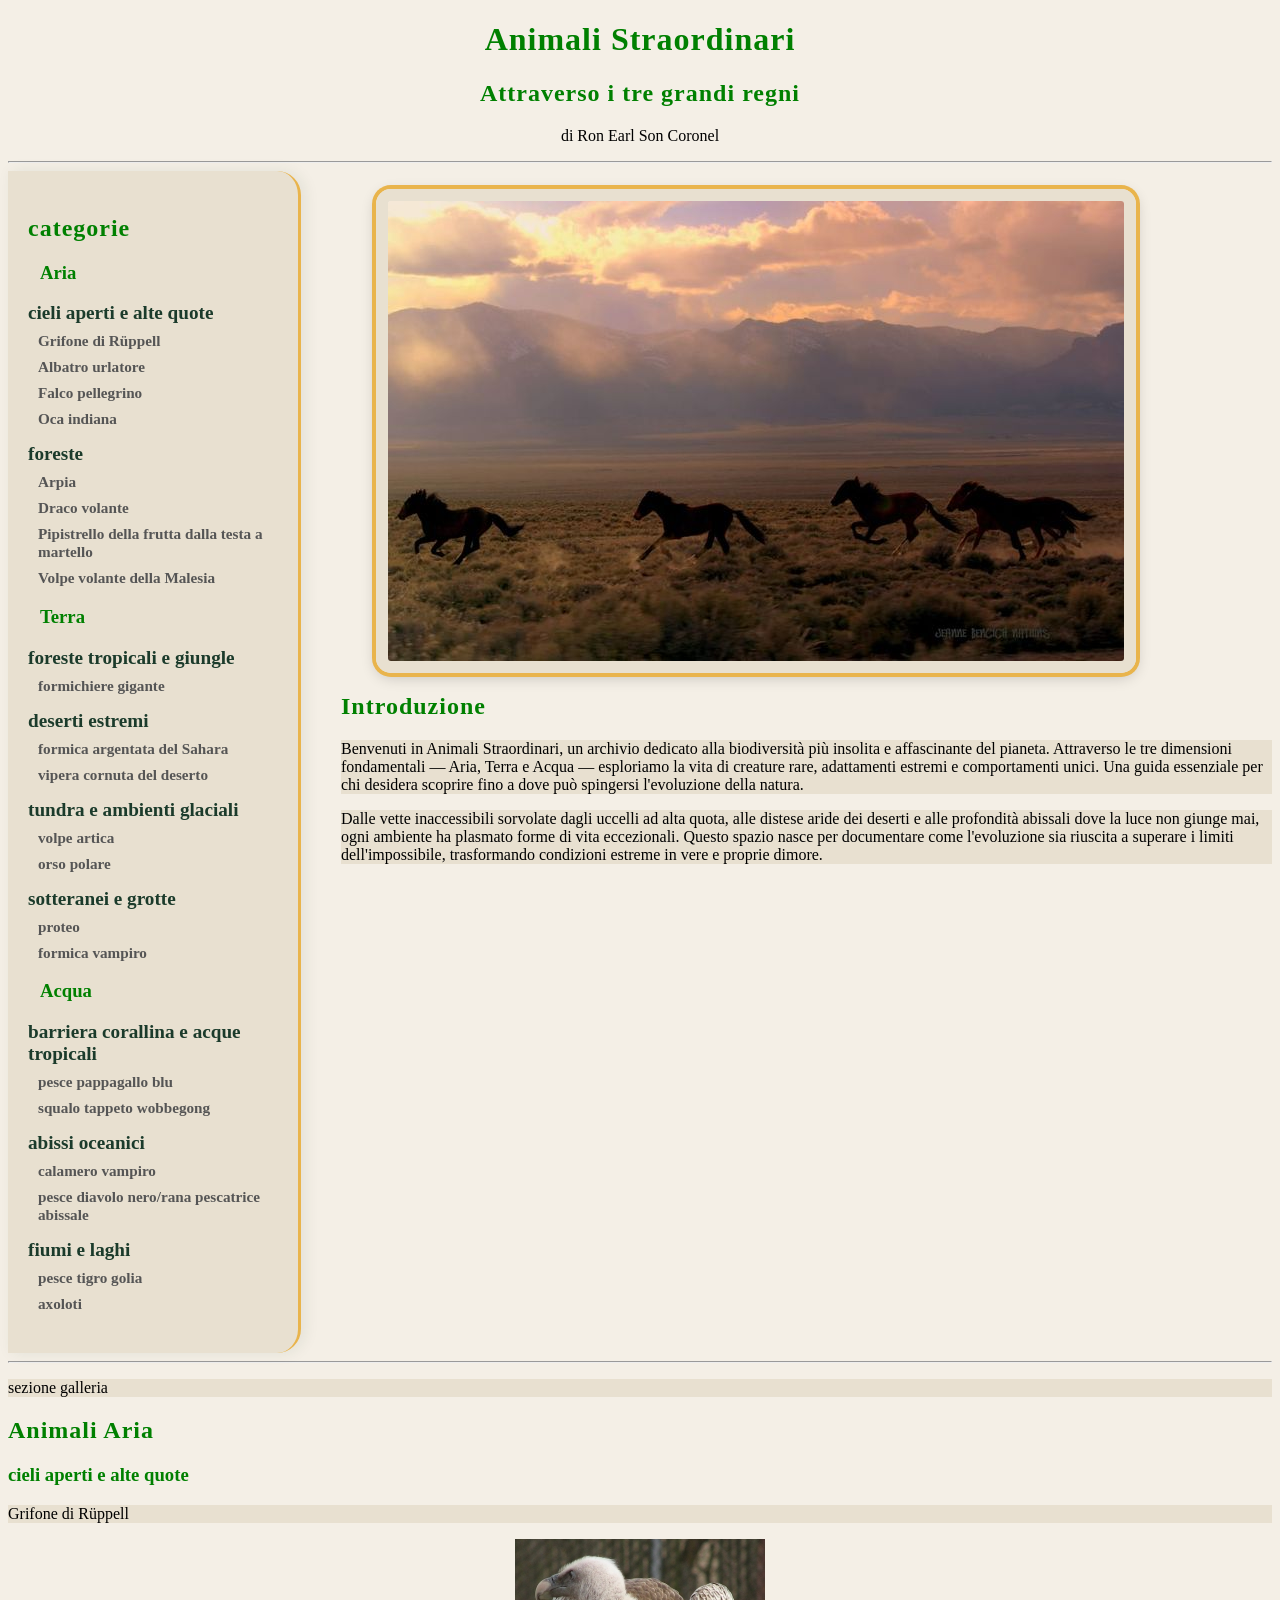
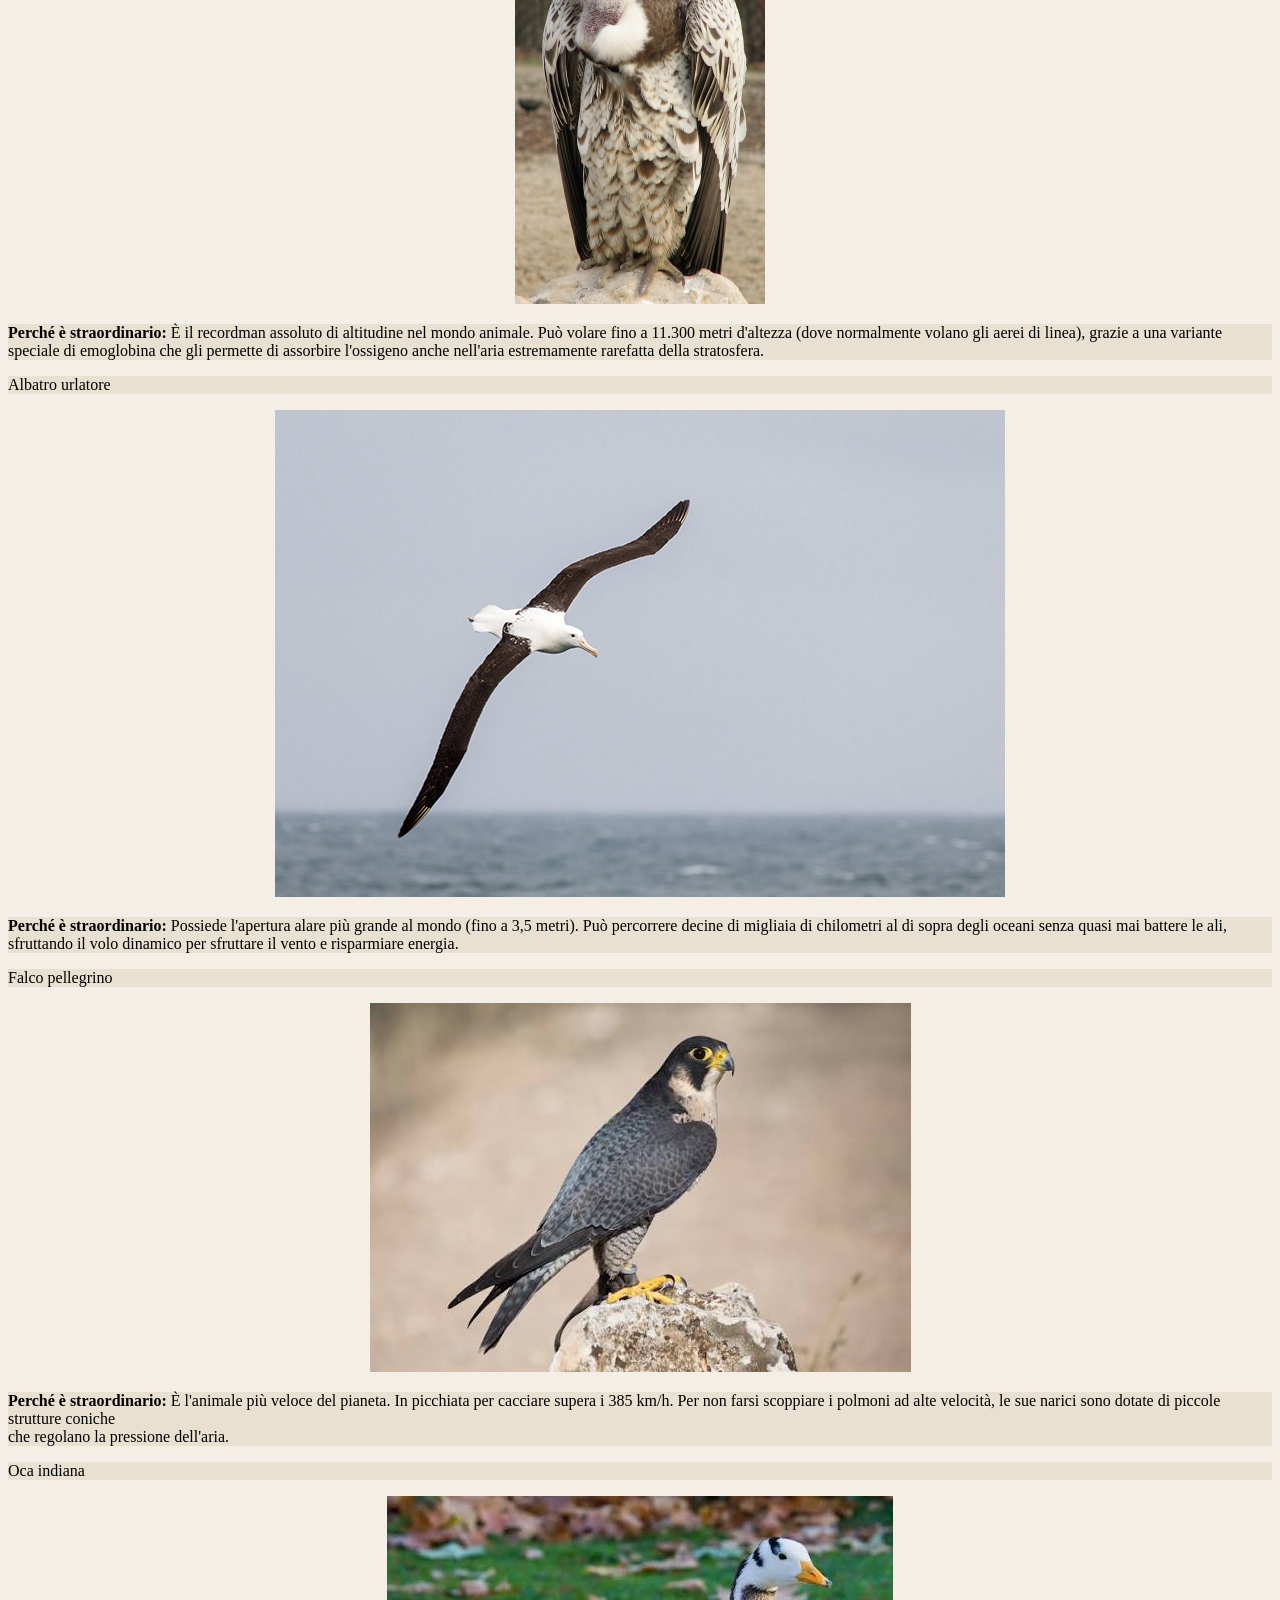
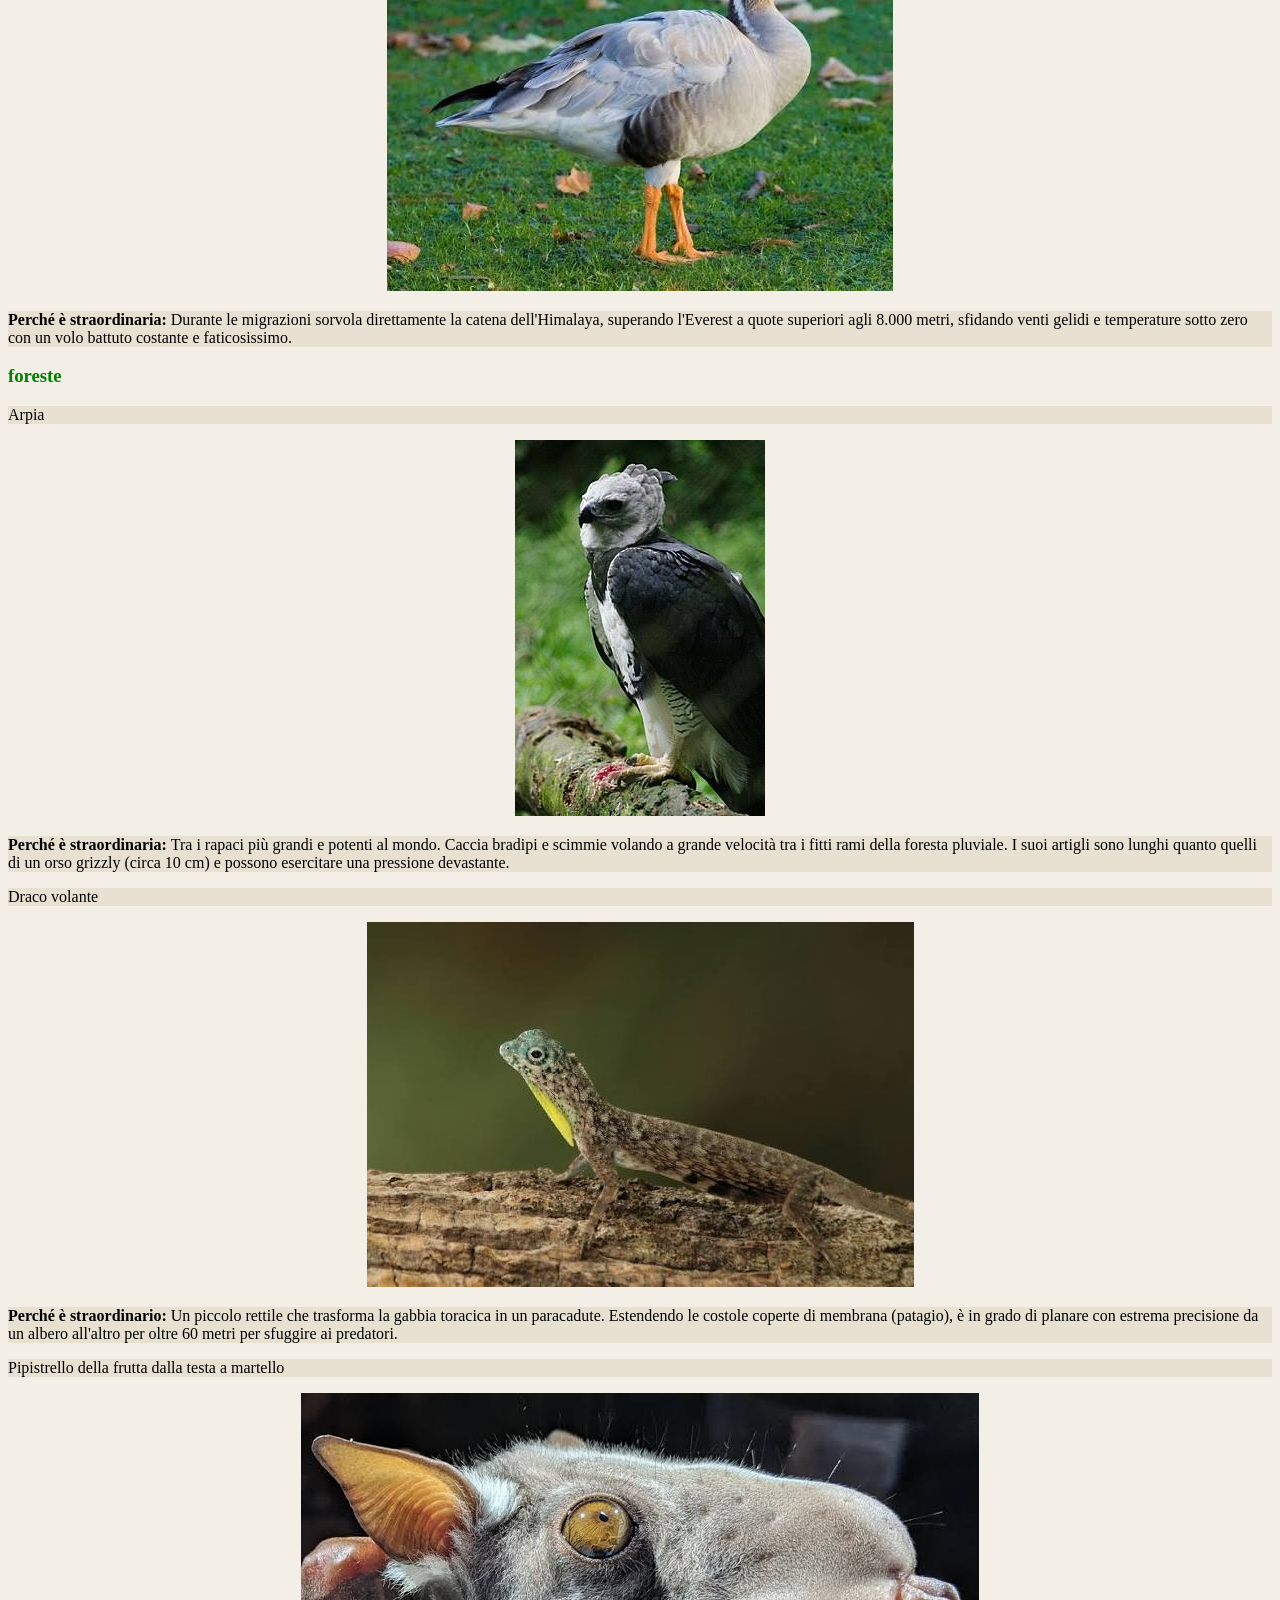
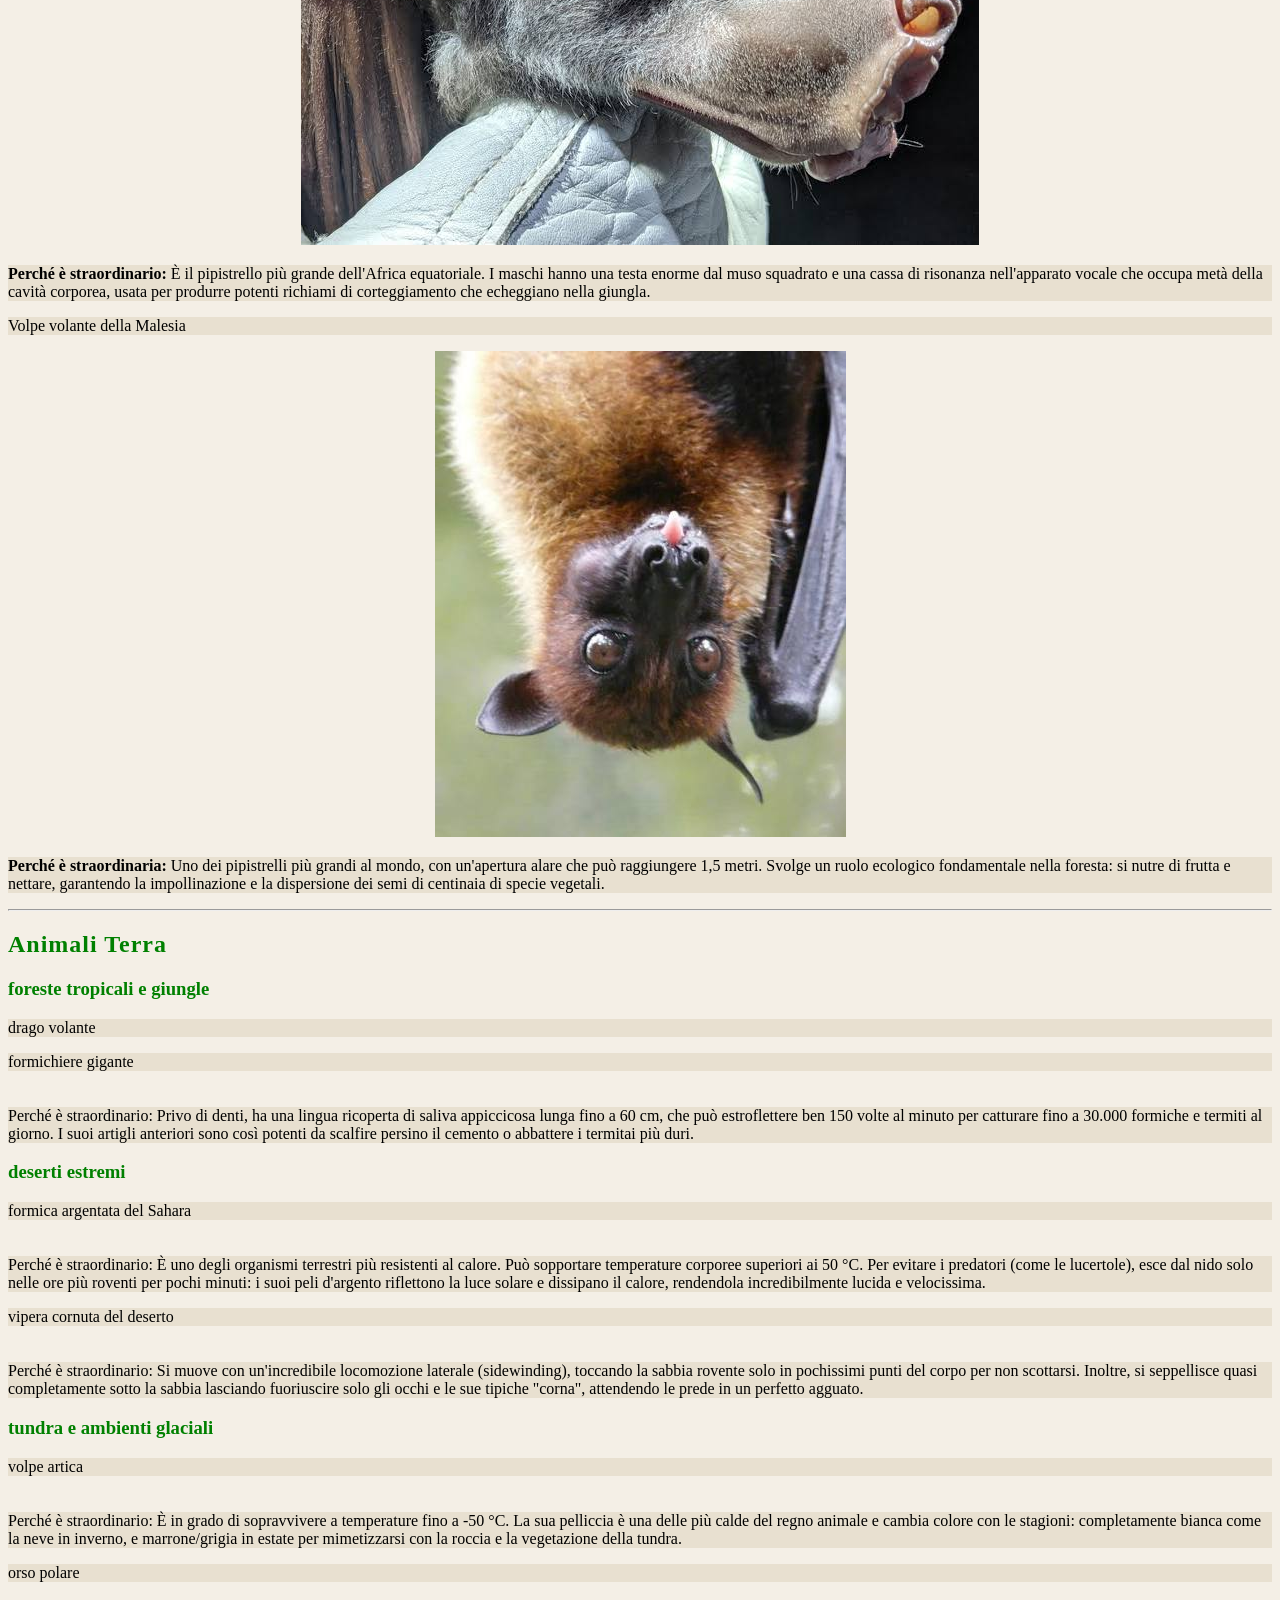
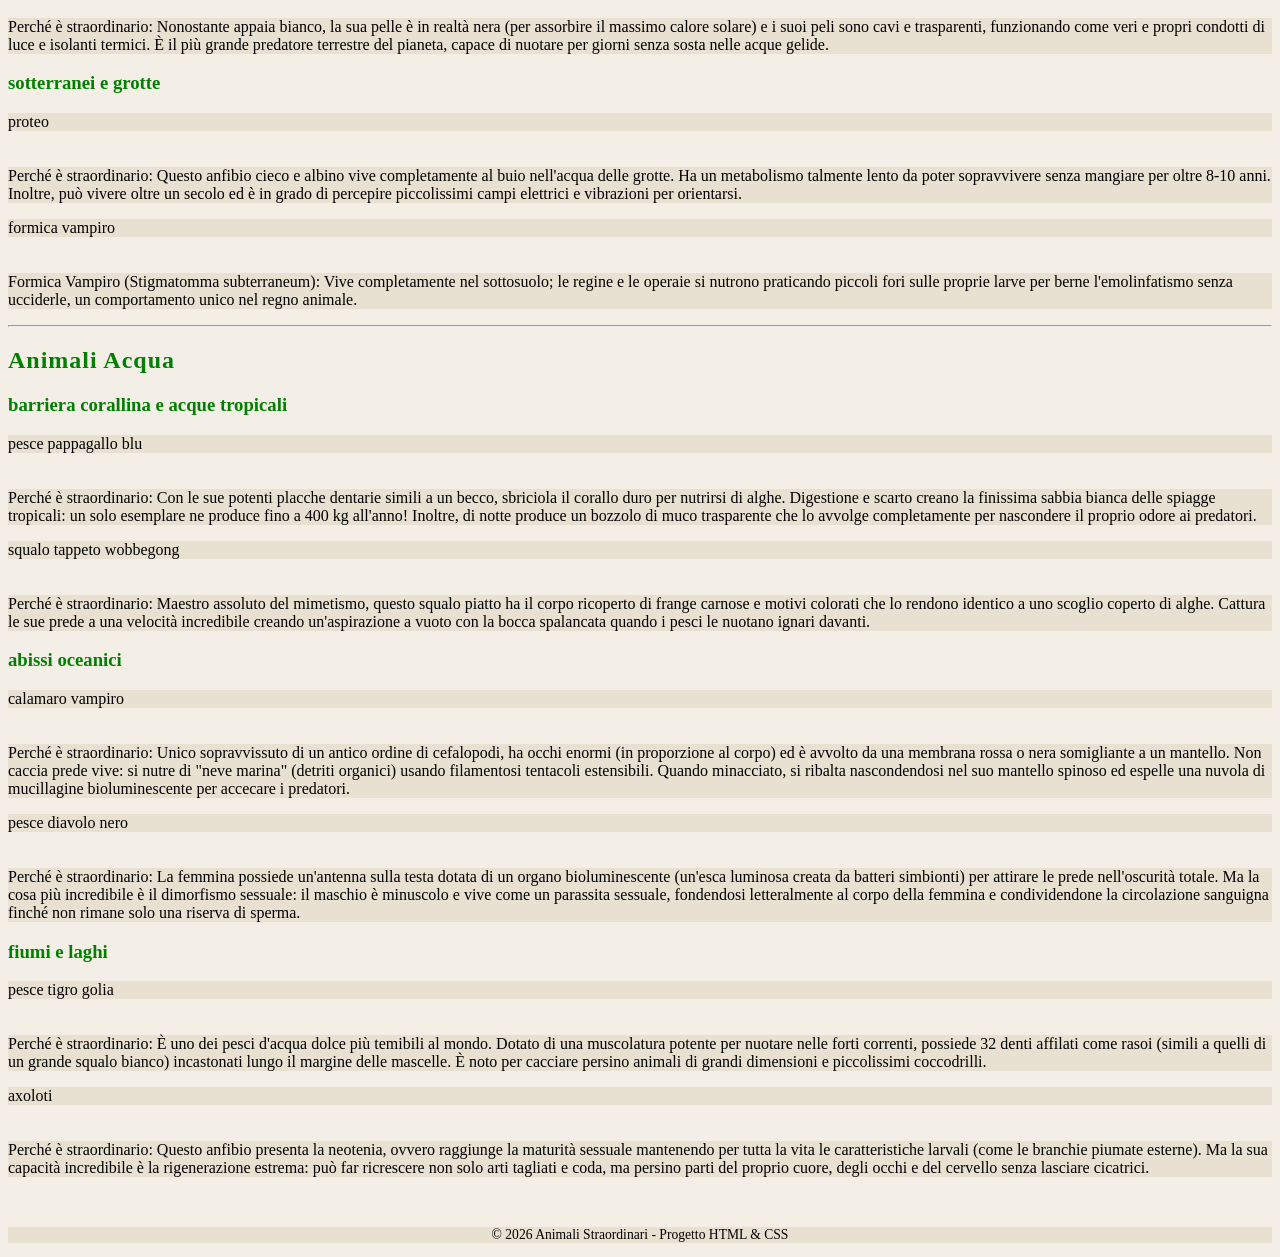
==== index.html @ bd531f75 "Update index.html" ====
<!DOCTYPE html>

<html lang="it"> 
    <head>
        <meta charset = "UTF-8">
        <title>My first website</title>
        <link rel = "icon" href = "images/html.png" type="image/x.icon">
       <!-- <link rel="stylesheet" href="main.css"> -->

       <style>
            /* Regola universale per tutte le immagini */
        img {
            display: block;
            margin-left: auto;
            margin-right: auto;
            max-width: 100%;
            height: auto;
            margin-bottom: 20px; /* Facoltativo: aggiunge spazio sotto ogni immagine */
        }
       </style>

        <!-- Importa Bebas Neue e Oswald da Google Fonts -->
        <link rel="preconnect" href="https://fonts.googleapis.com">
        <link rel="preconnect" href="https://fonts.gstatic.com" crossorigin>
        <link href="https://fonts.googleapis.com/css2?family=Bebas+Neue&family=Oswald:wght@600;700&display=swap" rel="stylesheet">
    </head>
    <body>
        <link rel="stylesheet" href="main.css">
            <h1 class="intestazione">Animali Straordinari </h1>
            <h2 class="intestazione">Attraverso i tre grandi regni</h2>
            <p class="autore" style="background-color: #F4EFE6;">di Ron Earl Son Coronel</p>
        
        <hr>

        <!--sezione principale che racchiude layout a due colonne-->
        <section class="contenitore-principale">
 
            <!--barra laterale sinistra categorie animali-->
            <aside class="sidebar">
                <h2>categorie</h2>
                    <!--categoria sopra-->
                    <h3><a href="#aria">Aria</a></h3>
                        <ul>
                            <li>cieli aperti e alte quote
                                <ul>
                                    <li>Grifone di Rüppell</li>
                                    <li>Albatro urlatore </li>
                                    <li>Falco pellegrino </li>
                                    <li>Oca indiana </li>
                                </ul>
                            </li>

                            <li>foreste</li>
                            <ul>
                                <li>Arpia </li>
                                <li>Draco volante </li>
                                <li>Pipistrello della frutta dalla testa a martello </li>
                                <li>Volpe volante della Malesia</li>
                            </ul>
                        </ul>
                        
                    <h3><a href="#terra">Terra</a></h3>
                        <ul>
                            <li>foreste tropicali e giungle
                                <ul>
                                    <li>formichiere gigante</li>
                                </ul>
                            </li>

                            <li>deserti estremi
                                <ul>
                                    <li>formica argentata del Sahara</li>
                                    <li>vipera cornuta del deserto</li>
                                </ul>
                            </li>
                            
                            <li>tundra e ambienti glaciali
                                <ul>
                                    <li>volpe artica</li>
                                    <li>orso polare</li>
                                </ul>
                            </li>

                            <li>sotteranei e grotte
                                <ul>
                                    <li>proteo</li>
                                    <li>formica vampiro</li>
                                </ul>
                            </li>
                        </ul>
                        
                    <h3><a href="#acqua">Acqua</a></h3>
                        <ul>
                            <li>barriera corallina e acque tropicali
                                <ul>
                                    <li>pesce pappagallo blu</li>
                                    <li>squalo tappeto wobbegong</li>
                                </ul>
                            </li>
                            
                            <li>abissi oceanici
                                <ul>
                                    <li>calamero vampiro</li>
                                    <li>pesce diavolo nero/rana pescatrice abissale</li>                                    
                                </ul>
                            </li>

                            <li>fiumi e laghi
                                <ul>
                                    <li>pesce tigro golia</li>
                                    <li>axoloti</li>
                                </ul>
                            </li>
                        </ul>
            </aside>

            <!--barra laterale destra: contenuto principale MAIN-->
            <main class="content" >            
                <br>
                <div class="collage">
                    <img src="images/wild animals.jpg" height="350"  alt="wild" class="img-wild">
                </div>

                
                <h2>Introduzione</h2>
                <!--paragrafo prova-->
                <p>
                   Benvenuti in Animali Straordinari, un archivio dedicato alla biodiversità più insolita 
                    e affascinante del pianeta. Attraverso le tre dimensioni fondamentali — Aria, Terra e Acqua —  
                    esploriamo la vita di creature rare, adattamenti estremi e comportamenti unici. 
                    Una guida essenziale per chi desidera scoprire fino a dove può spingersi l'evoluzione della natura.
                </p>          
                <p>Dalle vette inaccessibili sorvolate dagli uccelli ad alta quota, alle distese aride dei deserti 
                    e alle profondità abissali dove la luce non giunge mai, ogni ambiente ha plasmato forme di vita eccezionali. 
                    Questo spazio nasce per documentare come l'evoluzione sia riuscita a superare i limiti dell'impossibile, 
                    trasformando condizioni estreme in vere e proprie dimore.</p>
            </main>

        </section>

        <hr>   

        <p> sezione galleria </p>
        <!--  <img src="/images/wild animals2.jpg" height= 300 alt="nature" loading="lazy"> -->
       <!--macro categorie-->
        <!--DESCRIZIONI-->
        <section id="aria">
            <h2>Animali Aria</h2>
            <!--sotto categorie-->
            <section>
                <h3>cieli aperti e alte quote</h3>
                    <p class="testo-centrato">Grifone di Rüppell</p>
                    <img src="images/grifone.jpg" alt="" class="centro">
                    <p><strong>Perché è straordinario:</strong> È il recordman assoluto di altitudine nel mondo animale.
                        Può volare fino a 11.300 metri d'altezza (dove normalmente volano gli aerei di linea),
                        grazie a una variante speciale di emoglobina che gli permette di assorbire l'ossigeno 
                        anche nell'aria estremamente rarefatta della stratosfera.</p>

                    <p class="testo-centrato">Albatro urlatore </p>
                    <img src="images/albatro.png" alt="">
                    <p><strong>Perché è straordinario:</strong> Possiede l'apertura alare più grande al mondo (fino a 3,5 metri). 
                        Può percorrere decine di migliaia di chilometri al di sopra degli oceani senza quasi mai battere le ali, 
                        sfruttando il volo dinamico per sfruttare il vento e risparmiare energia.</p>

                    <p class="testo-centrato">Falco pellegrino</p>
                    <img src="images/falco pellegrino.jpg" alt="">
                    <p><strong>Perché è straordinario:</strong> È l'animale più veloce del pianeta. In picchiata per cacciare supera i 385 km/h. 
                        Per non farsi scoppiare i polmoni ad alte velocità, le sue narici sono dotate di piccole strutture coniche <br>
                        che regolano la pressione dell'aria.</p>

                    <p class="testo-centrato">Oca indiana</p>
                    <img src="images/oca indiana.jpg" alt="">
                    <p><strong>Perché è straordinaria: </strong>Durante le migrazioni sorvola direttamente la catena dell'Himalaya,    
                       superando l'Everest a quote superiori agli 8.000 metri, sfidando venti gelidi e temperature sotto zero 
                       con un volo battuto costante e faticosissimo.</p>
                    
                <h3 >foreste</h3>
                    <p class="testo-centrato">Arpia</p>
                    <img src="images/arpia.jpg" alt="">
                    <p><strong>Perché è straordinaria: </strong>Tra i rapaci più grandi e potenti al mondo. Caccia bradipi e scimmie volando a grande velocità 
                        tra i fitti rami della foresta pluviale. I suoi artigli sono lunghi quanto quelli di un orso grizzly (circa 10 cm) 
                        e possono esercitare una pressione devastante.</p>

                    <p class="testo-centrato">Draco volante </p>
                    <img src="images/draco volante.jpg" alt="">
                    <p><strong>Perché è straordinario: </strong>Un piccolo rettile che trasforma la gabbia toracica in un paracadute. Estendendo le costole coperte di membrana (patagio), 
                        è in grado di planare con estrema precisione da un albero all'altro per oltre 60 metri per sfuggire ai predatori.</p>

                    <p class="testo-centrato">Pipistrello della frutta dalla testa a martello </p>
                    <img src="images/pipistrello dalla testa a martello.jpg" alt="">
                    <p><strong>Perché è straordinario: </strong>È il pipistrello più grande dell'Africa equatoriale. I maschi hanno una testa enorme dal muso squadrato e una cassa di risonanza 
                        nell'apparato vocale che occupa metà della cavità corporea, usata per produrre potenti richiami di corteggiamento 
                        che echeggiano nella giungla.</p>

                    <p class="testo-centrato">Volpe volante della Malesia</p>
                    <img src="images/volpe volante malesia.jpg" alt="">
                    <p><strong>Perché è straordinaria: </strong>Uno dei pipistrelli più grandi al mondo, con un'apertura alare che può raggiungere 1,5 metri. 
                        Svolge un ruolo ecologico fondamentale nella foresta: si nutre di frutta e nettare, garantendo la impollinazione e 
                        la dispersione dei semi di centinaia di specie vegetali.</p>
                        
            </section>
            
        </section>

        <hr>

        <section id="terra">
            <h2>Animali Terra</h2>
            <!--sotto categorie-->
            <section>
                <h3>foreste tropicali e giungle</h3>
                    <p class="testo-centrato">drago volante</p>
                    
                    <p class="testo-centrato">formichiere gigante</p>
                    <img src="images/formichiere gigante.jpg" alt="">
                    <p>Perché è straordinario: Privo di denti, ha una lingua ricoperta di saliva appiccicosa lunga fino a 60 cm,
                         che può estroflettere ben 150 volte al minuto per catturare fino a 30.000 formiche e termiti al giorno.
                          I suoi artigli anteriori sono così potenti da scalfire persino il cemento o abbattere i termitai più duri.
                        </p>

                <h3>deserti estremi</h3>
                    <p class="testo-centrato">formica argentata del Sahara</p>
                    <img src="images/formica argentata del Sahara.webp" alt="">
                    <p>Perché è straordinario: È uno degli organismi terrestri più resistenti al calore. Può sopportare temperature corporee 
                        superiori ai 50 °C. Per evitare i predatori (come le lucertole), esce dal nido solo nelle ore più roventi per 
                        pochi minuti: i suoi peli d'argento riflettono la luce solare e dissipano il calore, rendendola incredibilmente 
                        lucida e velocissima.</p>

                    <p class="testo-centrato">vipera cornuta del deserto</p>   
                    <img src="images/vipera cornuta.jpg" alt=""> 
                    <p>Perché è straordinario: Si muove con un'incredibile locomozione laterale (sidewinding), toccando la sabbia rovente
                         solo in pochissimi punti del corpo per non scottarsi. Inoltre, si seppellisce quasi completamente sotto la sabbia
                          lasciando fuoriuscire solo gli occhi e le sue tipiche "corna", attendendo le prede in un perfetto agguato.</p>

                <h3>tundra e ambienti glaciali</h3>
                    <p class="testo-centrato">volpe artica</p>
                    <img src="images/volpe artica.jpg" alt="">
                    <p>Perché è straordinario: È in grado di sopravvivere a temperature fino a -50 °C. La sua pelliccia è una delle
                        più calde del regno animale e cambia colore con le stagioni: completamente bianca come la neve in inverno,
                        e marrone/grigia in estate per mimetizzarsi con la roccia e la vegetazione della tundra.</p>
        
                    <p class="testo-centrato">orso polare</p>
                    <img src="images/orso polare.jpg" alt="">
                    <p>Perché è straordinario: Nonostante appaia bianco, la sua pelle è in realtà nera (per assorbire il massimo calore
                        solare) e i suoi peli sono cavi e trasparenti, funzionando come veri e propri condotti di luce e isolanti termici.
                        È il più grande predatore terrestre del pianeta, capace di nuotare per giorni senza sosta nelle acque gelide.</p>

                <h3>sotterranei e grotte</h3>
                    <p class="testo-centrato">proteo</p>
                    <img src="images/proteo.webp" alt="">
                    <p>Perché è straordinario: Questo anfibio cieco e albino vive completamente al buio nell'acqua delle grotte.
                        Ha un metabolismo talmente lento da poter sopravvivere senza mangiare per oltre 8-10 anni. Inoltre,
                        può vivere oltre un secolo ed è in grado di percepire piccolissimi campi elettrici e vibrazioni per orientarsi.</p>

                    <p class="testo-centrato">formica vampiro</p>
                    <img src="images/formica vampiro.jpg" alt="">
                    <p>Formica Vampiro (Stigmatomma subterraneum): Vive completamente nel sottosuolo; le regine e le operaie
                        si nutrono praticando piccoli fori sulle proprie larve per berne l'emolinfatismo senza ucciderle,
                        un comportamento unico nel regno animale.</p>
            </section>
        </section>

        <hr>
        
        <section id="acqua">
            <h2>Animali Acqua</h2>
           <!--sotto categorie-->
           <section>
                <h3>barriera corallina e acque tropicali</h3>
                <p class="testo-centrato">pesce pappagallo blu</p>
                <img src="images/pesce pappagallo.jpg" alt="">
                <p>Perché è straordinario: Con le sue potenti placche dentarie simili a un becco, sbriciola il corallo duro
                    per nutrirsi di alghe. Digestione e scarto creano la finissima sabbia bianca delle spiagge tropicali: 
                    un solo esemplare ne produce fino a 400 kg all'anno! Inoltre, di notte produce un bozzolo di muco trasparente 
                    che lo avvolge completamente per nascondere il proprio odore ai predatori.
                    </p>

                <p class="testo-centrato">squalo tappeto wobbegong</p> 
                <img src="images/squalo tappeto.jpg" alt="">
                <p>Perché è straordinario: Maestro assoluto del mimetismo, questo squalo piatto ha il corpo ricoperto di frange 
                    carnose e motivi colorati che lo rendono identico a uno scoglio coperto di alghe. Cattura le sue prede a una 
                    velocità incredibile creando un'aspirazione a vuoto con la bocca spalancata quando i pesci le nuotano ignari 
                    davanti.
                </p>                   

                <h3>abissi oceanici</h3>
                <p class="testo-centrato">calamaro vampiro</p>
                <img src="images/calamaro vampiro.jpg" alt="">
                <p>Perché è straordinario: Unico sopravvissuto di un antico ordine di cefalopodi, ha occhi enormi (in proporzione
                    al corpo) ed è avvolto da una membrana rossa o nera somigliante a un mantello. Non caccia prede vive: 
                    si nutre di "neve marina" (detriti organici) usando filamentosi tentacoli estensibili. Quando minacciato,
                    si ribalta nascondendosi nel suo mantello spinoso ed espelle una nuvola di mucillagine bioluminescente per 
                    accecare i predatori.
                </p>

                <p class="testo-centrato">pesce diavolo nero</p>
                <img src="images/pesce diavolo.jpg" alt="">
                <p>Perché è straordinario: La femmina possiede un'antenna sulla testa dotata di un organo bioluminescente 
                    (un'esca luminosa creata da batteri simbionti) per attirare le prede nell'oscurità totale. Ma la cosa più 
                    incredibile è il dimorfismo sessuale: il maschio è minuscolo e vive come un parassita sessuale, fondendosi
                    letteralmente al corpo della femmina e condividendone la circolazione sanguigna finché non rimane solo una
                    riserva di sperma.
                </p>

                <h3>fiumi e laghi</h3>
                <p class="testo-centrato">pesce tigro golia</p>
                <img src="images/pesce tigre.jpg" alt="">
                <p>Perché è straordinario: È uno dei pesci d'acqua dolce più temibili al mondo. Dotato di una muscolatura potente
                    per nuotare nelle forti correnti, possiede 32 denti affilati come rasoi (simili a quelli di un grande squalo 
                    bianco) incastonati lungo il margine delle mascelle. È noto per cacciare persino animali di grandi dimensioni 
                    e piccolissimi coccodrilli.
                </p>

                <p class="testo-centrato">axoloti</p>
                <img src="images/axoloti.jpg" alt="">
                <p>Perché è straordinario: Questo anfibio presenta la neotenia, ovvero raggiunge la maturità sessuale mantenendo per
                tutta la vita le caratteristiche larvali (come le branchie piumate esterne). Ma la sua capacità incredibile è 
                la rigenerazione estrema: può far ricrescere non solo arti tagliati e coda, ma persino parti del proprio cuore,
                degli occhi e del cervello senza lasciare cicatrici.
                </p>
           </section>
        </section>

    </body>

    <footer style="text-align: center; margin-top: 50px; color: #777; font-size: 0.85rem;">
        <p>© 2026 Animali Straordinari - Progetto HTML & CSS</p>
    </footer>

</html>
---- main.css ----
html{
    font-size: 16px
}
body{
    background-color: #F4EFE6;
    color:whitesmoke;
}

h1, h2, .intestazione {
    font-family: 'Montserrat' , serif;
    font-weight: 700; /* Per averlo in grassetto elegante */
    letter-spacing: 1px;
}

.intestazione {
    text-align: center; /* Allinea al centro tutto ciò che sta nell'header */
   
}

.intestazione h1 {
    color: #1B3B2B; /* Verde foresta */
    
}

.intestazione h2 {
    color: #1B3B2B; /* Verde foresta */
   
}

.sidebar {
    width: 250px; /* Larghezza fissa per le categorie */
    flex-shrink: 0;
    background-color: #E8E0D0;

    /* Curve morbide sul lato destro */
    border-top-right-radius: 24px;
    border-bottom-right-radius: 24px;
    
    /* Bordo sottile in giallo dorato sul lato destro */
    border-right: 3px solid #E9B44C; 
    
    padding: 24px 20px;
    box-shadow: 4px 0px 15px rgba(27, 59, 43, 0.08);
}

/* 1. Rimuove i pallini generici da tutte le liste della sidebar */
.sidebar ul {
    list-style: none;
    padding-left: 0;
}

/* 2. LIVELLO 1: Categorie principali (Aria, Terra, Acqua) */
.sidebar > ul > li {
    font-size: 1.2rem;
    font-weight: bold;
    color: #1B3B2B; /* Verde Foresta */
    margin-top: 15px;
    margin-bottom: 5px;
}

/* 3. LIVELLO 2: Habitat (cieli aperti, foreste) */
.sidebar ul ul > li {
    font-size: 0.95rem;
    font-weight: 600;
    font-style: serif;
    color: #555; /* Grigio/Verde desaturato */
    margin-left: 10px; /* Rientro per staccare dal titolo */
    margin-top: 8px;
}

/* 4. LIVELLO 3: Singoli animali (Grifone di Rüppell, ecc.) */
.sidebar ul ul ul > li {
    font-size: 0.9rem;
    font-weight: normal;
    font-style: normal;
    color: #1B3B2B;
    margin-left: 20px; /* Rientro maggiore */
    padding: 2px 0;
}

/* Aggiungiamo un tocco elegante ai singoli animali: una freccia dorata */
.sidebar ul ul ul > li::before {
    content: "› "; /* Freccia piccola d'accento */
    color: #E9B44C; /* Giallo Dorato */
    font-weight: bold;
}

h1{
    color: green ;
    
}

h2{
    color: green;
}

h3{
    color: green;
}

p{
    color: black;
    background-color: #E8E0D0;
    font-family: serif;
}

li{
    color: black;
}

.autore{
    text-align: center;
}

/*Menu principale*/
.contenitore-principale {
    display: flex;
    gap: 40px; /* Spazio tra le due colonne */
}



.contenuto {
    flex-grow: 1; /* Occupa tutto lo spazio rimanente a destra */
}

.img-wild{
    margin-left: 35px;
}

/* Cambia il colore dei link nella colonna di sinistra */
.sidebar a {
    color: green; /* Testo bianco */
    text-decoration: none; /* Rimuove la sottolineatura di default */
    padding: 8px 12px;
    border-radius: 4px;
    transition: all 0.3s ease;
}

/* Cambia colore quando ci passi sopra con il mouse */
.sidebar a:hover {
    color: yellowgreen ; /* Un azzurro chiaro o sottolineatura */
    text-decoration: underline;
    
    transform: translateX(6px);
}

.img-wild {
    /* Spessore medio (6px), linea continua (solid) e colore bianco */
    border: 12px solid #E8E0D0;
    
    /* Arrotonda gli angoli (più alto è il numero, più saranno tondi) */
    border-radius: 15px; 
    
    /* Un piccolo extra consigliato: un'ombra per far risaltare il bordo bianco sullo sfondo */
    box-shadow: 0 4px 15px rgba(0, 0, 0, 0.2);

    box-shadow: 
    0 0 0 4px #E9B44C, 
    0 4px 15px rgba(0, 0, 0, 0.2);
}
---- main.css ----
html{
    font-size: 16px
}
body{
    background-color: #F4EFE6;
    color:whitesmoke;
}

h1, h2, .intestazione {
    font-family: 'Montserrat' , serif;
    font-weight: 700; /* Per averlo in grassetto elegante */
    letter-spacing: 1px;
}

.intestazione {
    text-align: center; /* Allinea al centro tutto ciò che sta nell'header */
   
}

.intestazione h1 {
    color: #1B3B2B; /* Verde foresta */
    
}

.intestazione h2 {
    color: #1B3B2B; /* Verde foresta */
   
}

.sidebar {
    width: 250px; /* Larghezza fissa per le categorie */
    flex-shrink: 0;
    background-color: #E8E0D0;

    /* Curve morbide sul lato destro */
    border-top-right-radius: 24px;
    border-bottom-right-radius: 24px;
    
    /* Bordo sottile in giallo dorato sul lato destro */
    border-right: 3px solid #E9B44C; 
    
    padding: 24px 20px;
    box-shadow: 4px 0px 15px rgba(27, 59, 43, 0.08);
}

/* 1. Rimuove i pallini generici da tutte le liste della sidebar */
.sidebar ul {
    list-style: none;
    padding-left: 0;
}

/* 2. LIVELLO 1: Categorie principali (Aria, Terra, Acqua) */
.sidebar > ul > li {
    font-size: 1.2rem;
    font-weight: bold;
    color: #1B3B2B; /* Verde Foresta */
    margin-top: 15px;
    margin-bottom: 5px;
}

/* 3. LIVELLO 2: Habitat (cieli aperti, foreste) */
.sidebar ul ul > li {
    font-size: 0.95rem;
    font-weight: 600;
    font-style: serif;
    color: #555; /* Grigio/Verde desaturato */
    margin-left: 10px; /* Rientro per staccare dal titolo */
    margin-top: 8px;
}

/* 4. LIVELLO 3: Singoli animali (Grifone di Rüppell, ecc.) */
.sidebar ul ul ul > li {
    font-size: 0.9rem;
    font-weight: normal;
    font-style: normal;
    color: #1B3B2B;
    margin-left: 20px; /* Rientro maggiore */
    padding: 2px 0;
}

/* Aggiungiamo un tocco elegante ai singoli animali: una freccia dorata */
.sidebar ul ul ul > li::before {
    content: "› "; /* Freccia piccola d'accento */
    color: #E9B44C; /* Giallo Dorato */
    font-weight: bold;
}

h1{
    color: green ;
    
}

h2{
    color: green;
}

h3{
    color: green;
}

p{
    color: black;
    background-color: #E8E0D0;
    font-family: serif;
}

li{
    color: black;
}

.autore{
    text-align: center;
}

/*Menu principale*/
.contenitore-principale {
    display: flex;
    gap: 40px; /* Spazio tra le due colonne */
}



.contenuto {
    flex-grow: 1; /* Occupa tutto lo spazio rimanente a destra */
}

.img-wild{
    margin-left: 35px;
}

/* Cambia il colore dei link nella colonna di sinistra */
.sidebar a {
    color: green; /* Testo bianco */
    text-decoration: none; /* Rimuove la sottolineatura di default */
    padding: 8px 12px;
    border-radius: 4px;
    transition: all 0.3s ease;
}

/* Cambia colore quando ci passi sopra con il mouse */
.sidebar a:hover {
    color: yellowgreen ; /* Un azzurro chiaro o sottolineatura */
    text-decoration: underline;
    
    transform: translateX(6px);
}

.img-wild {
    /* Spessore medio (6px), linea continua (solid) e colore bianco */
    border: 12px solid #E8E0D0;
    
    /* Arrotonda gli angoli (più alto è il numero, più saranno tondi) */
    border-radius: 15px; 
    
    /* Un piccolo extra consigliato: un'ombra per far risaltare il bordo bianco sullo sfondo */
    box-shadow: 0 4px 15px rgba(0, 0, 0, 0.2);

    box-shadow: 
    0 0 0 4px #E9B44C, 
    0 4px 15px rgba(0, 0, 0, 0.2);
}
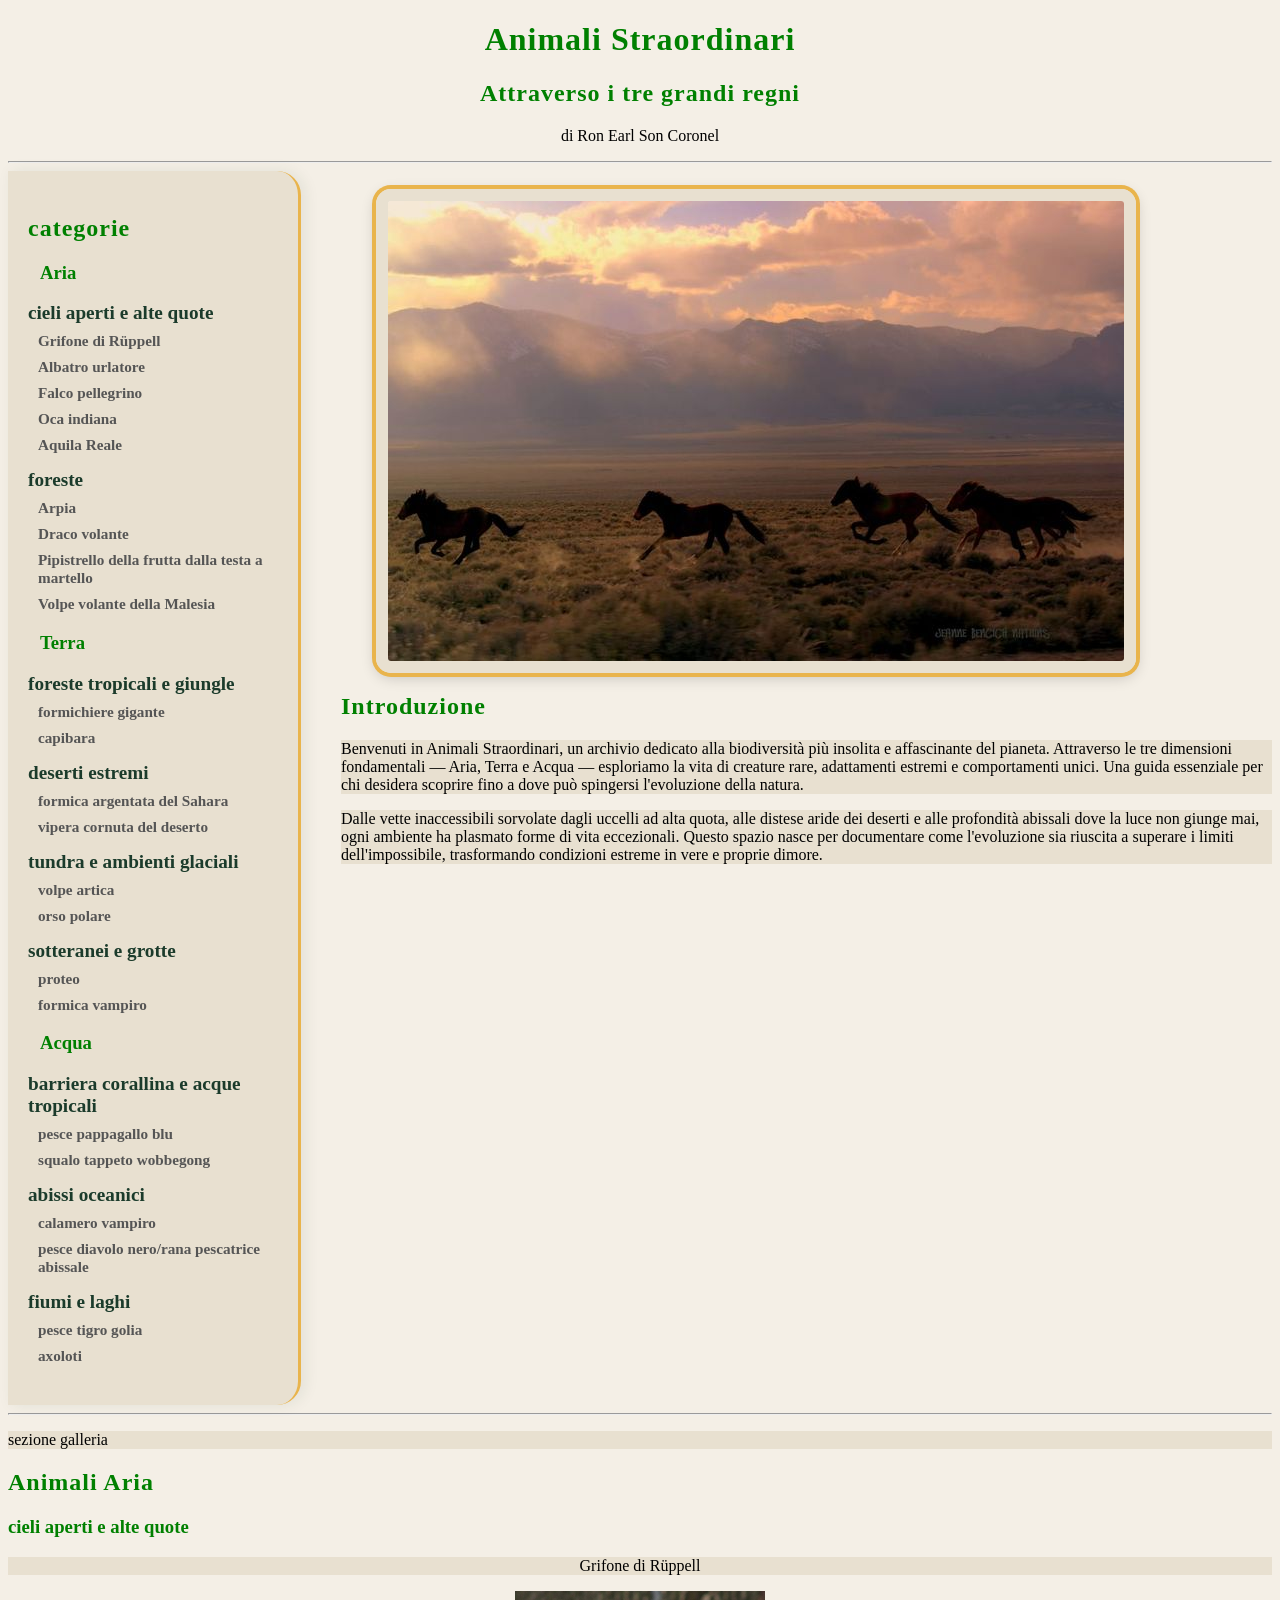
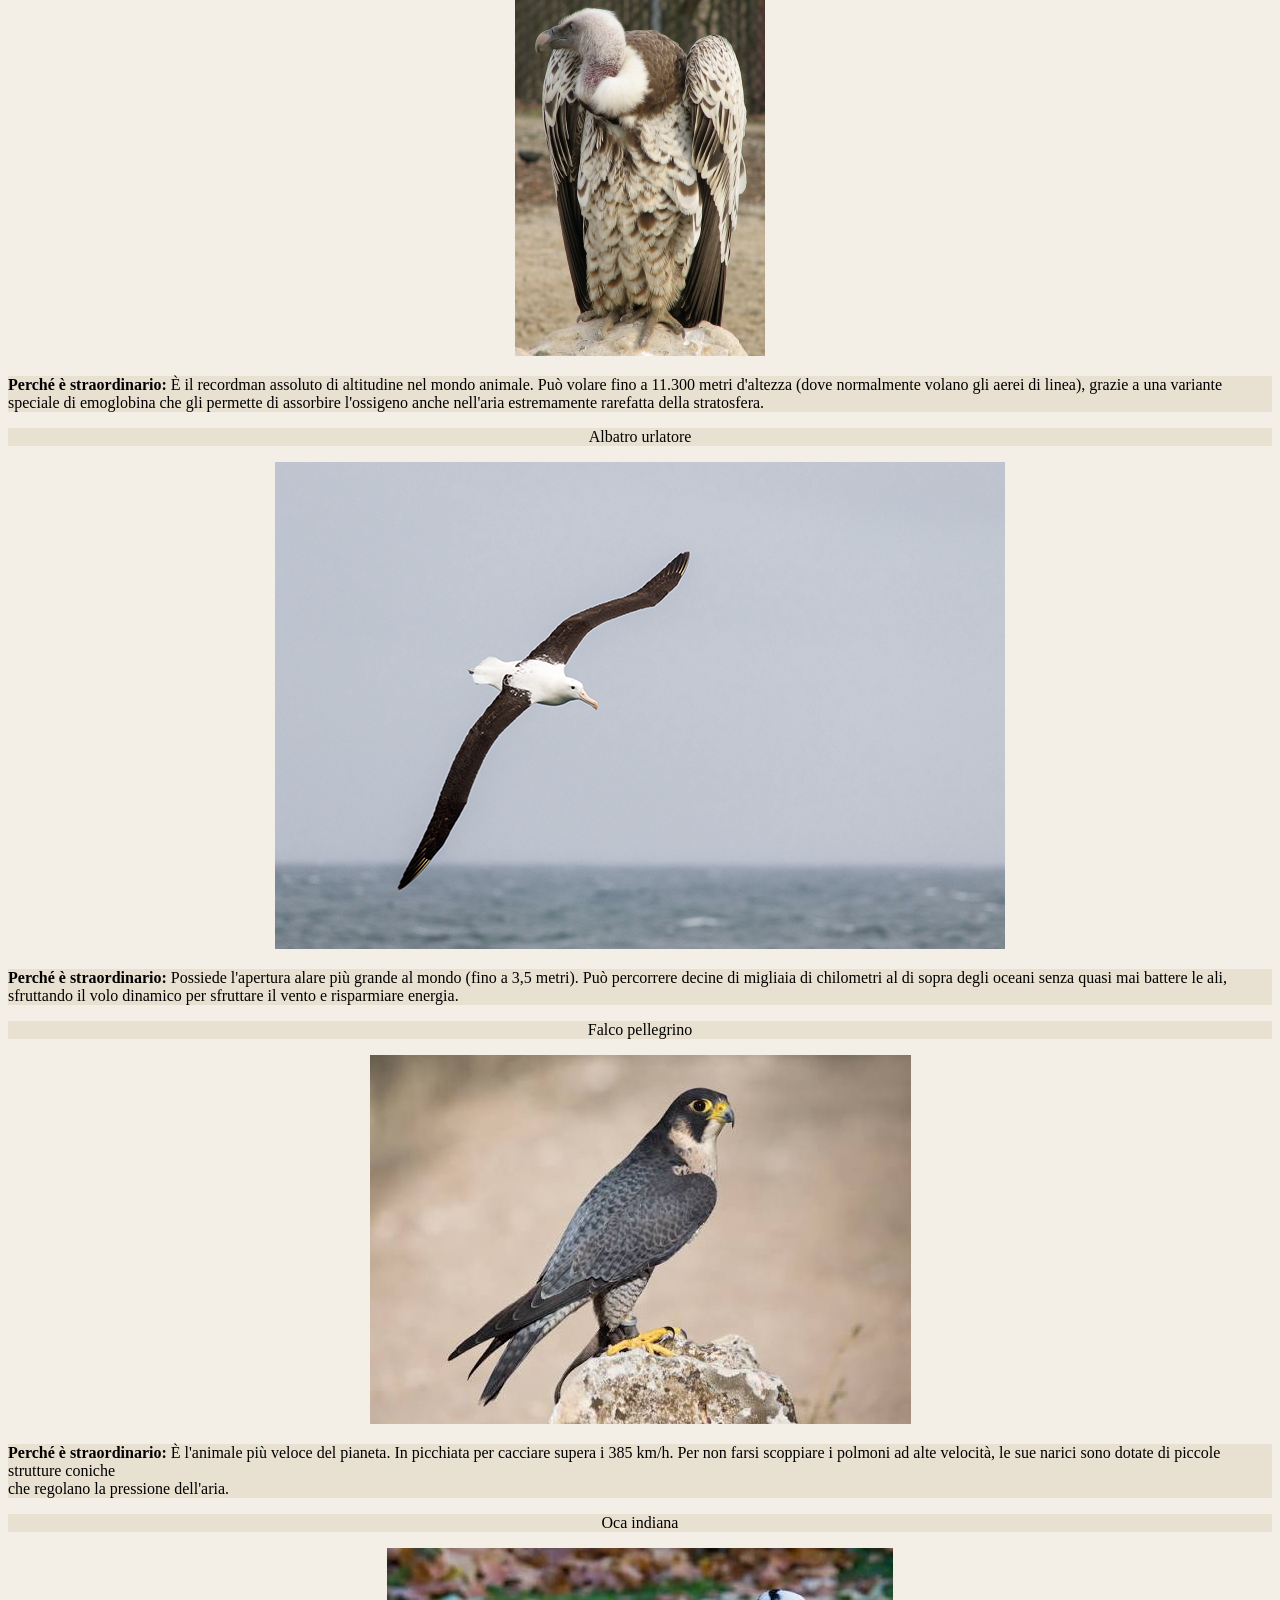
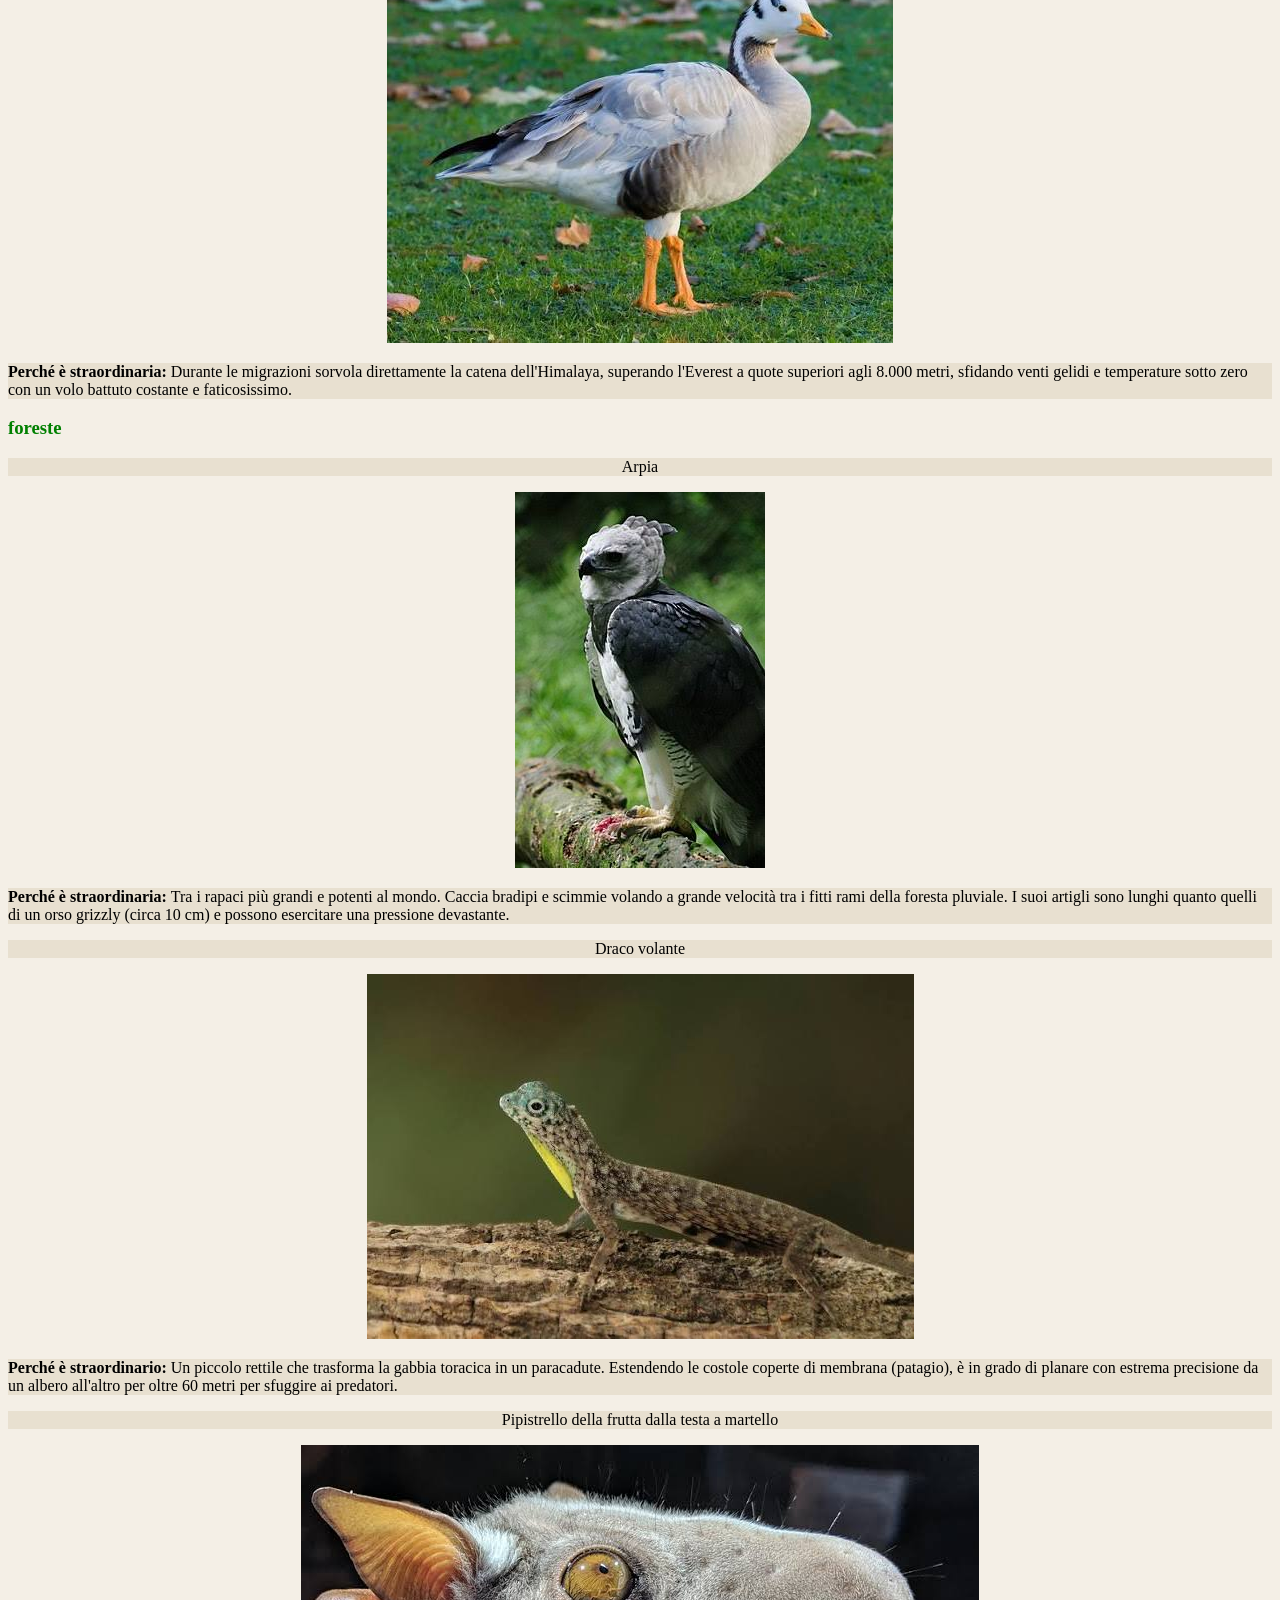
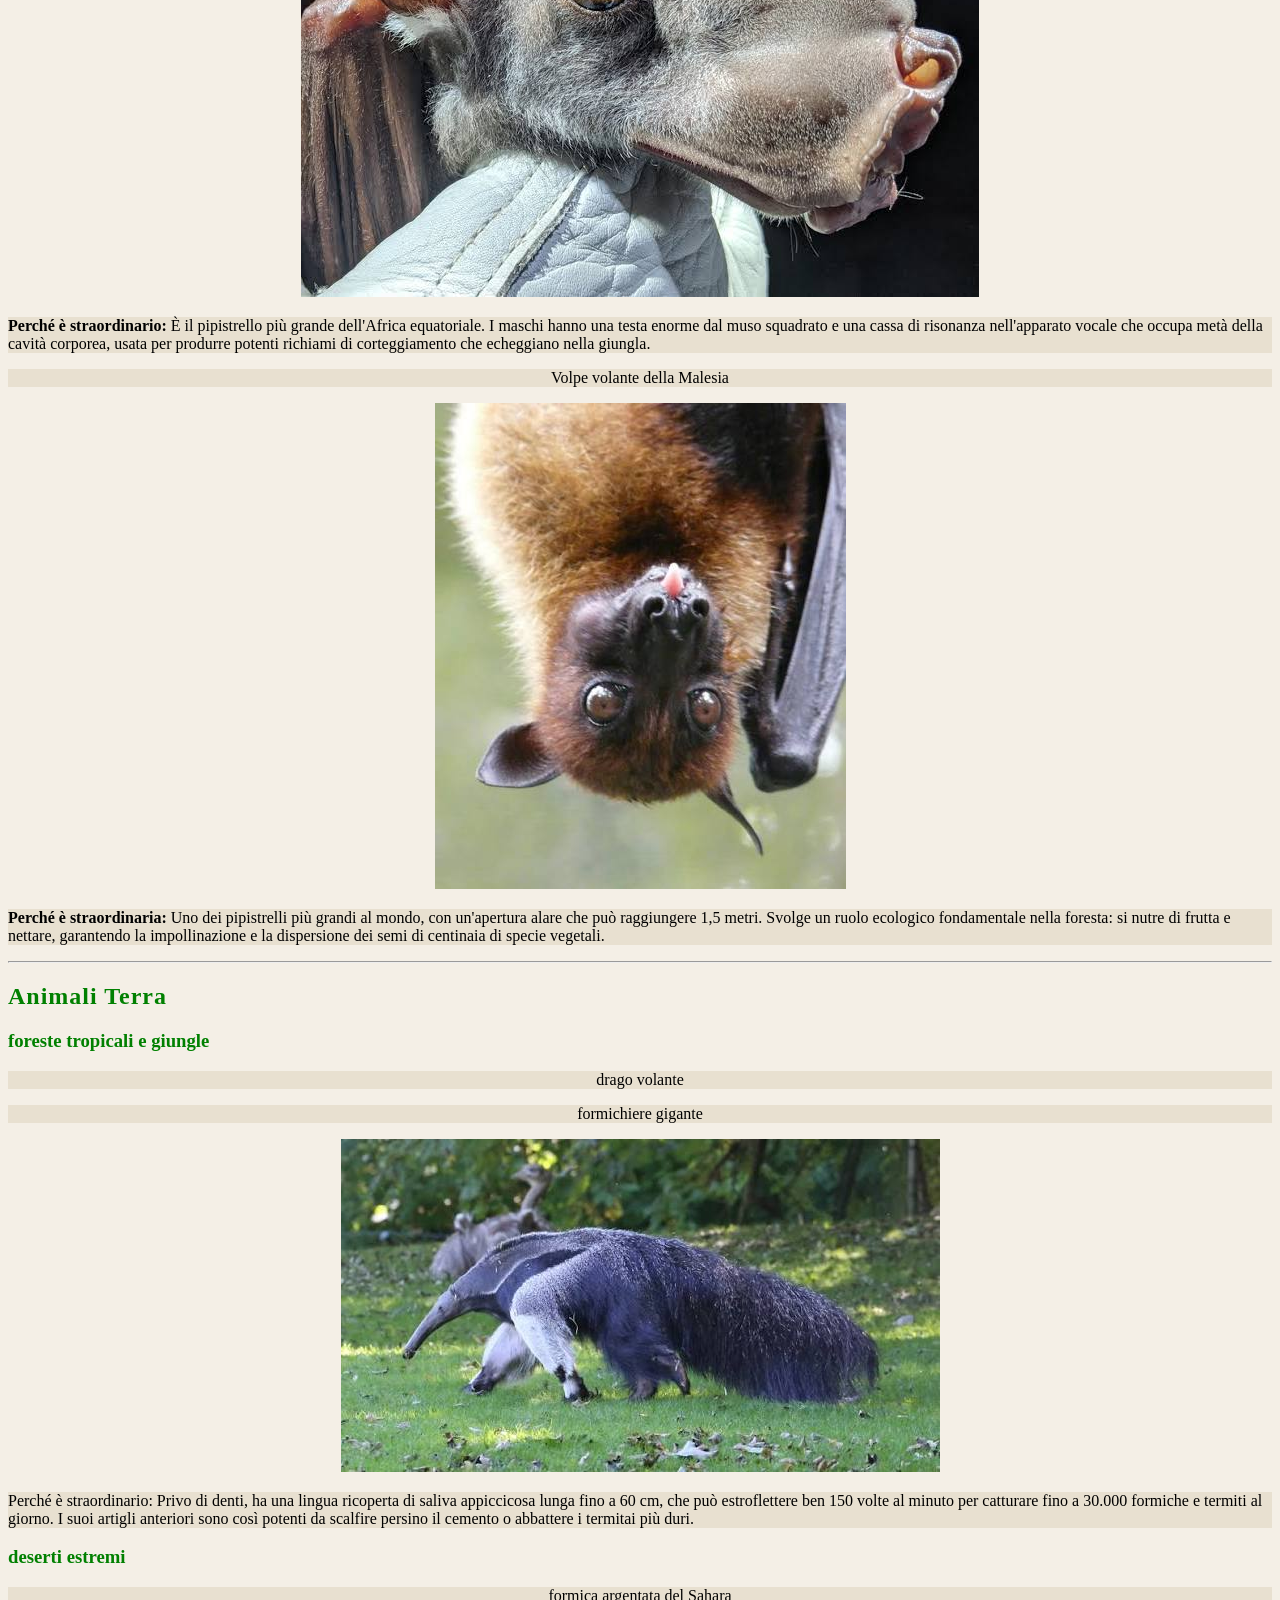
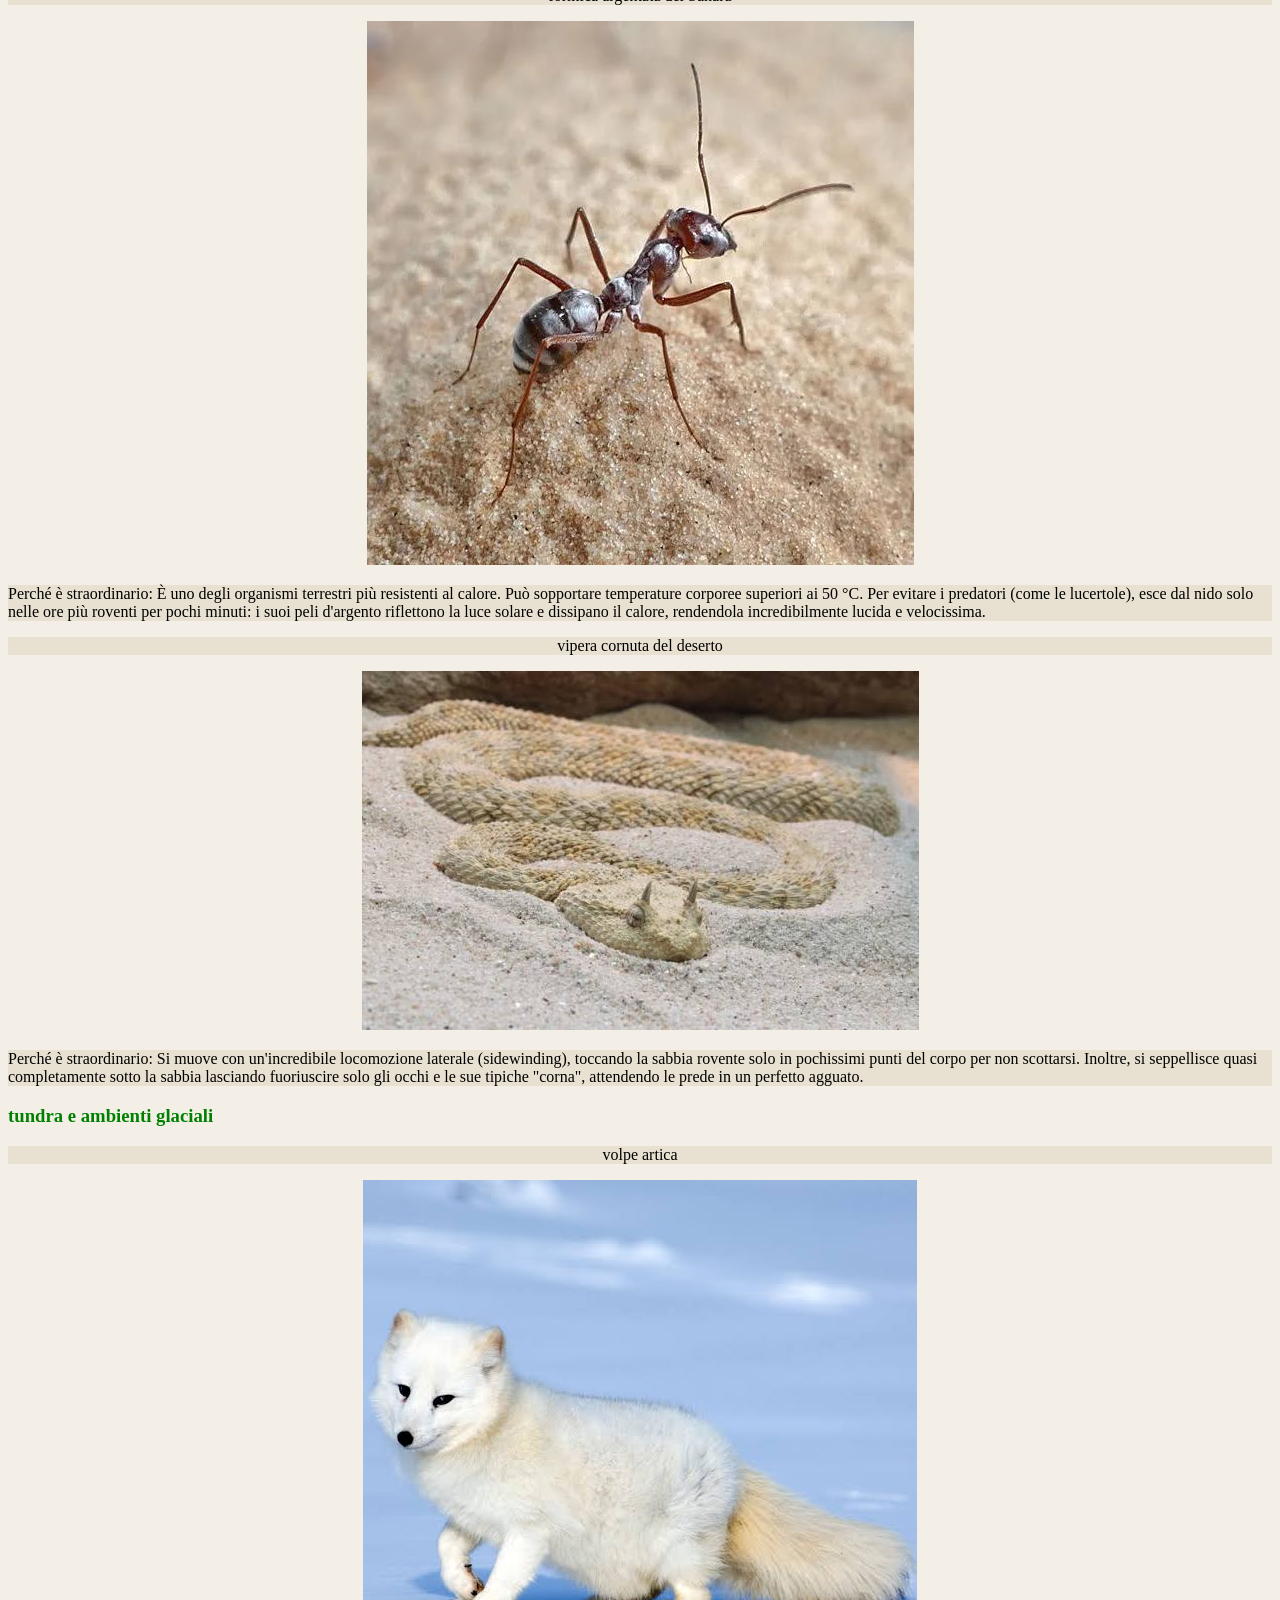
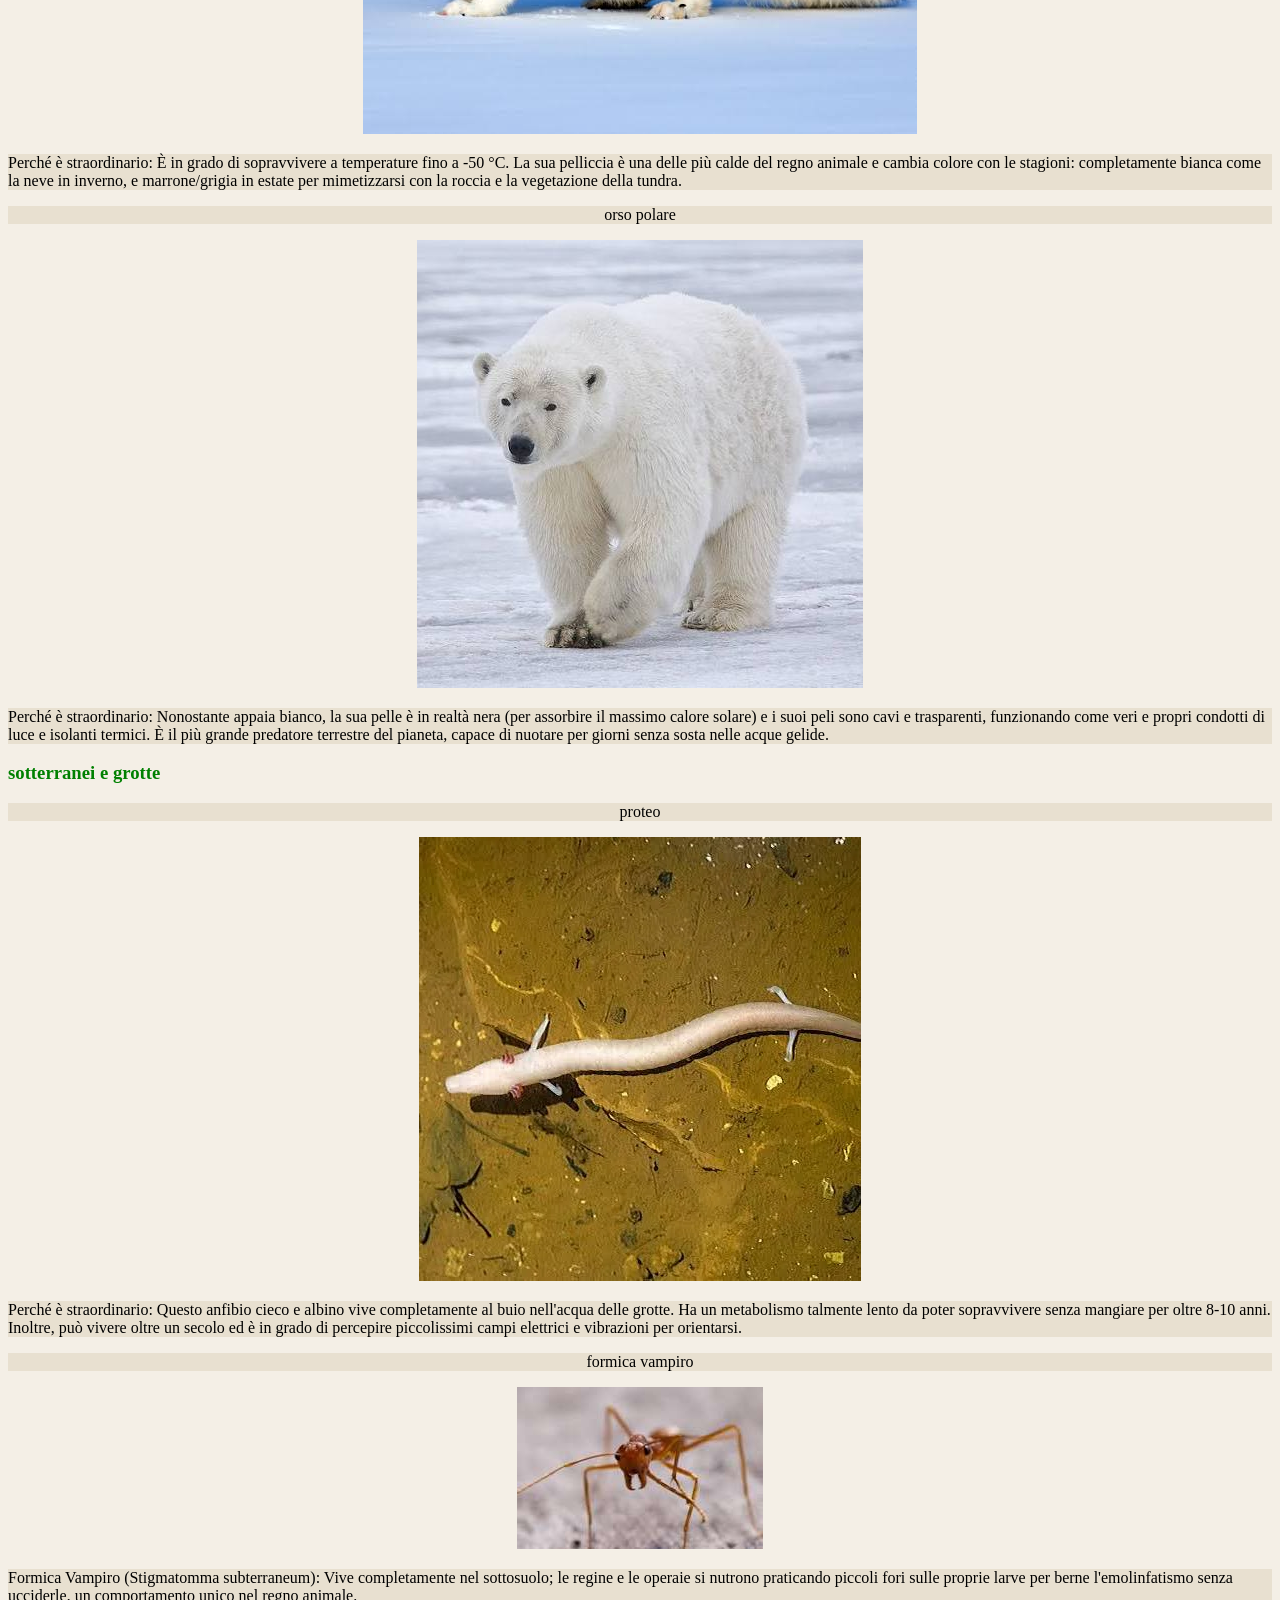
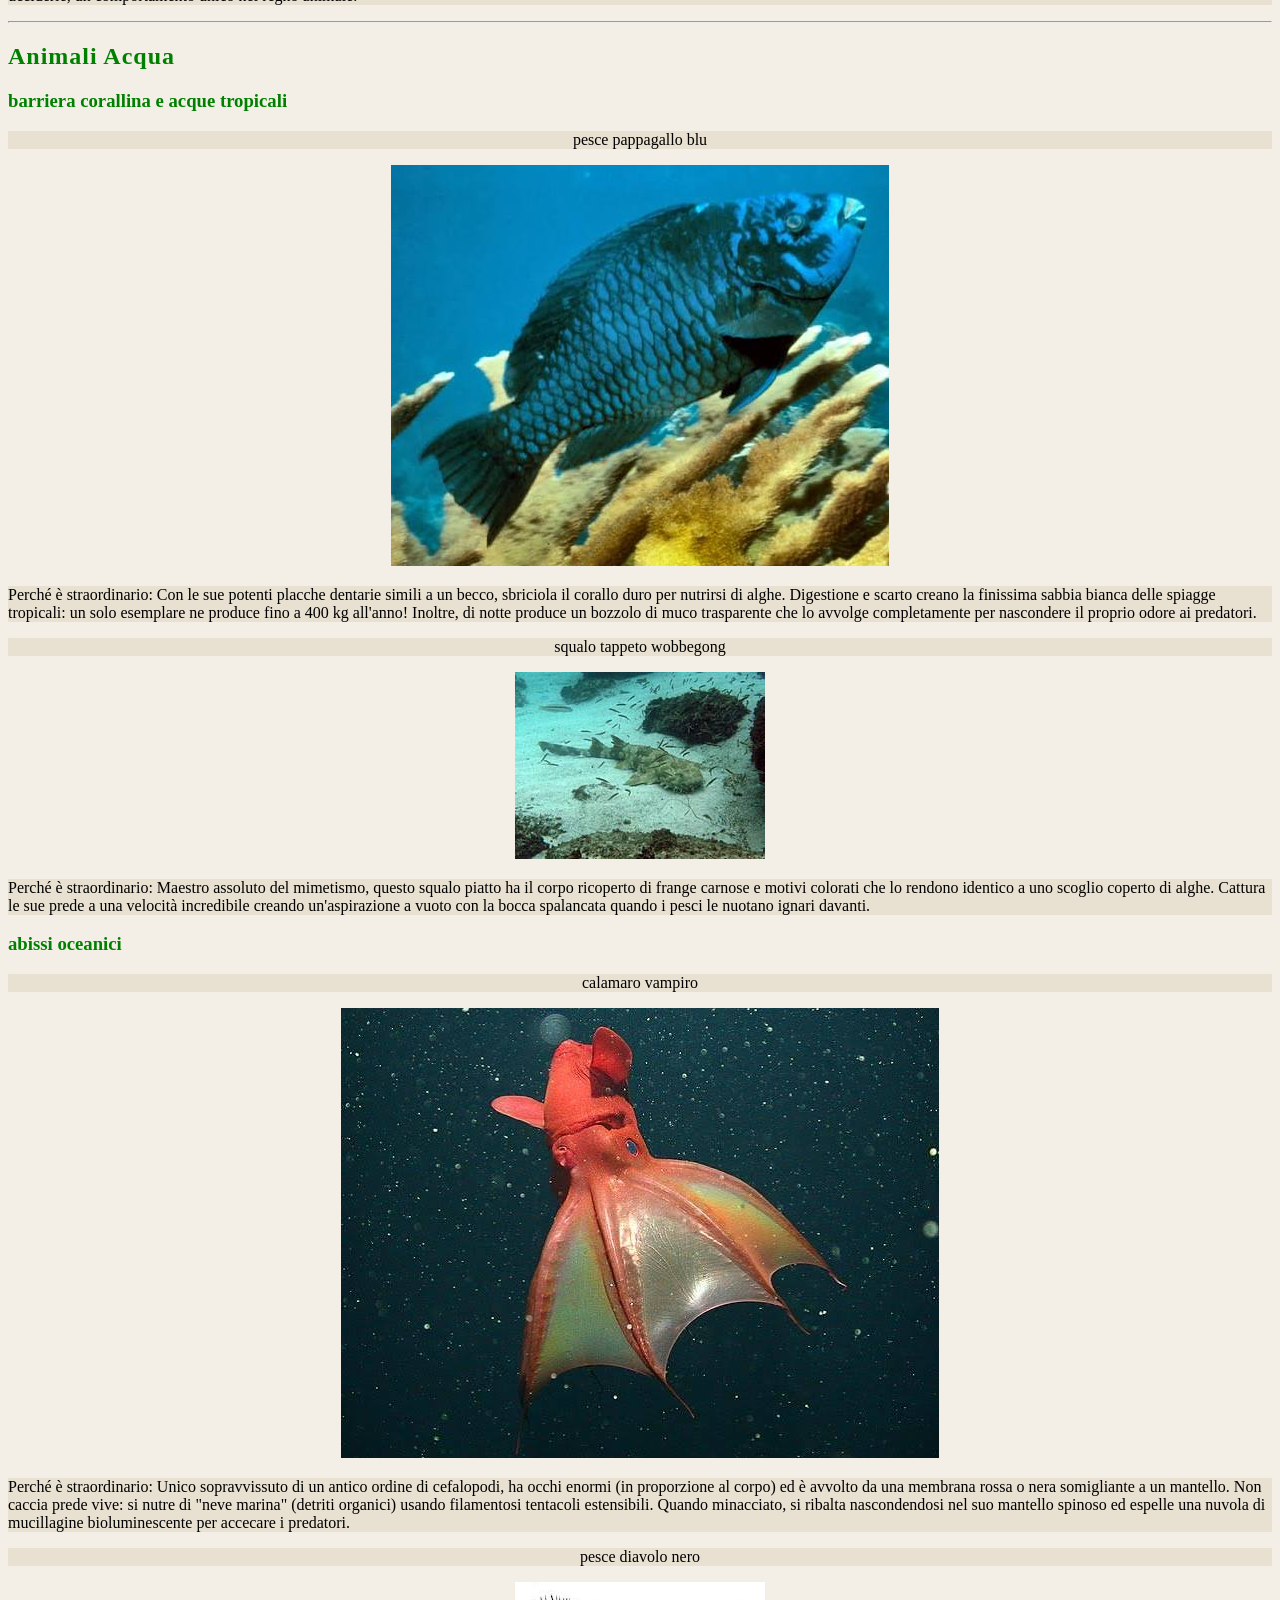
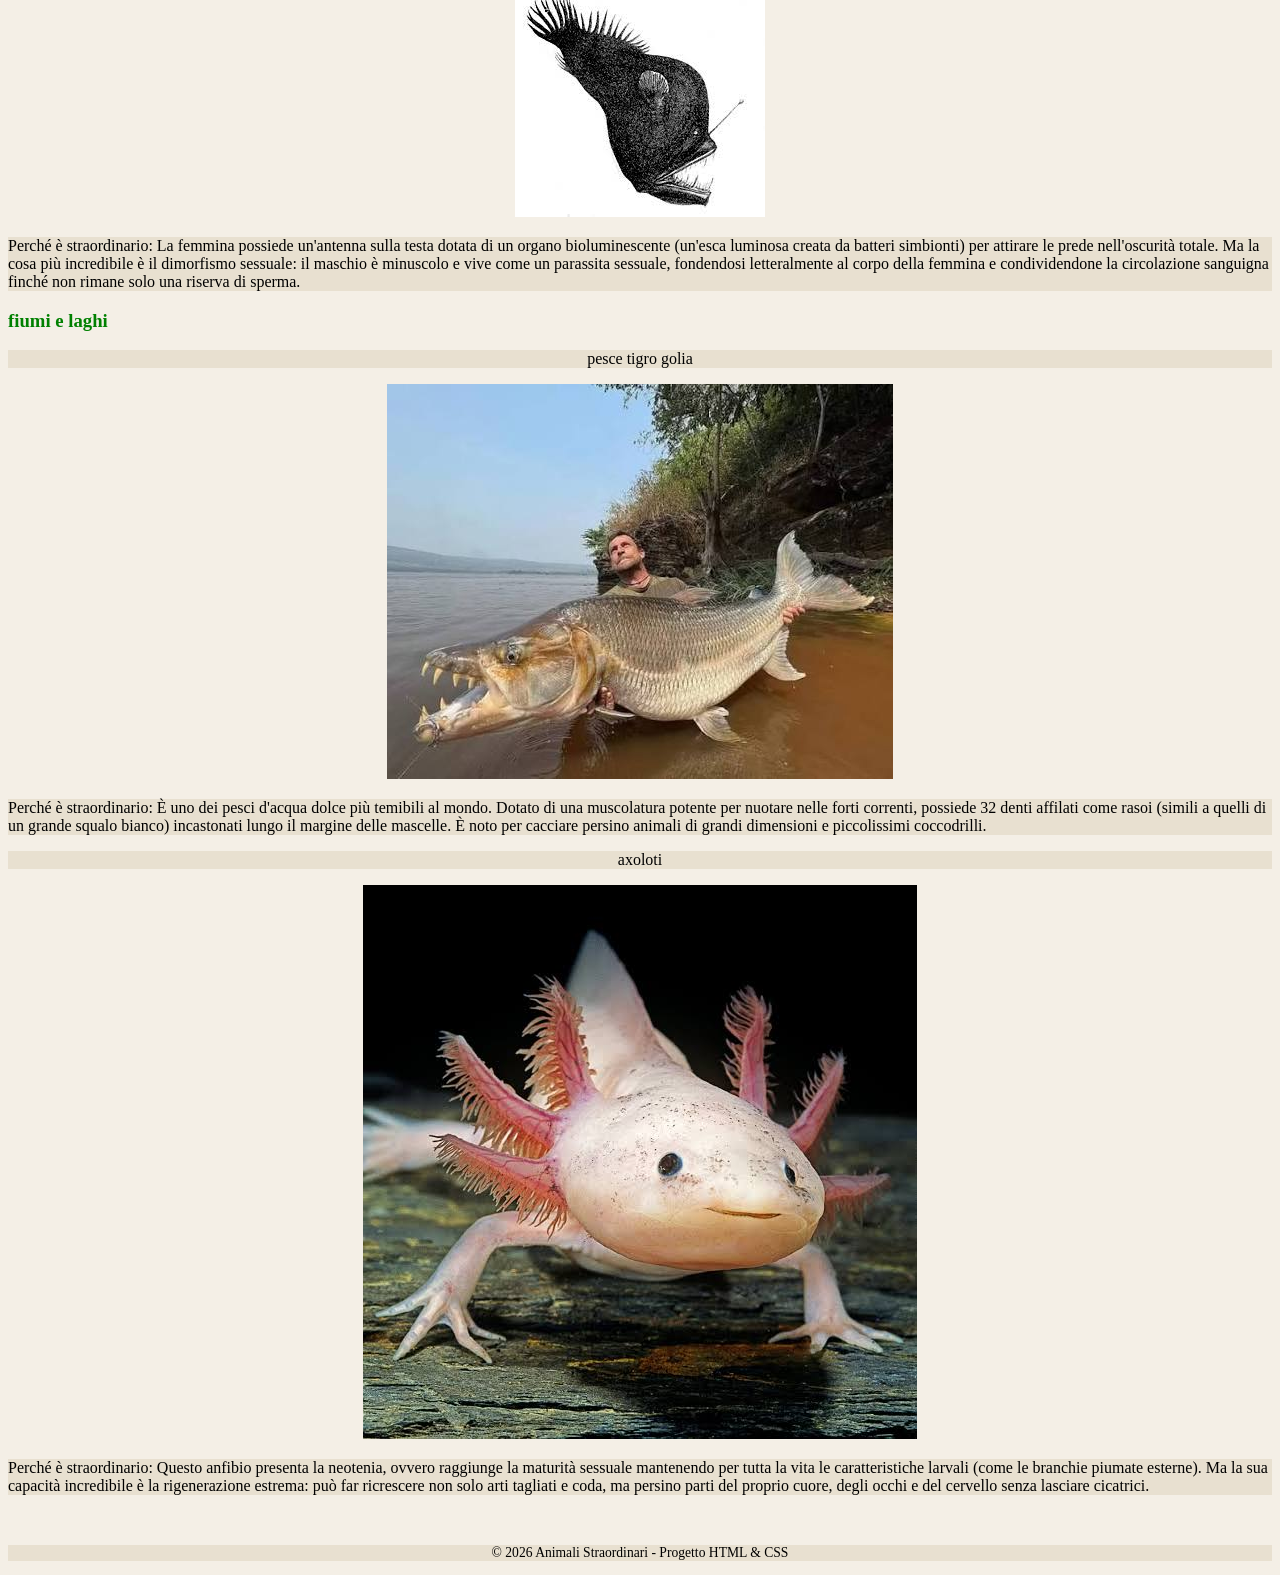
==== commit 813a4593: "Pubblicazione root dal progetto HTML4h" ====
--- a/index.html
+++ b/index.html
@@ -1,330 +1,332 @@
-<!DOCTYPE html>
-
-<html lang="it"> 
-    <head>
-        <meta charset = "UTF-8">
-        <title>My first website</title>
-        <link rel = "icon" href = "images/html.png" type="image/x.icon">
-       <!-- <link rel="stylesheet" href="main.css"> -->
-
-       <style>
-            /* Regola universale per tutte le immagini */
-        img {
-            display: block;
-            margin-left: auto;
-            margin-right: auto;
-            max-width: 100%;
-            height: auto;
-            margin-bottom: 20px; /* Facoltativo: aggiunge spazio sotto ogni immagine */
-        }
-       </style>
-
-        <!-- Importa Bebas Neue e Oswald da Google Fonts -->
-        <link rel="preconnect" href="https://fonts.googleapis.com">
-        <link rel="preconnect" href="https://fonts.gstatic.com" crossorigin>
-        <link href="https://fonts.googleapis.com/css2?family=Bebas+Neue&family=Oswald:wght@600;700&display=swap" rel="stylesheet">
-    </head>
-    <body>
-        <link rel="stylesheet" href="main.css">
-            <h1 class="intestazione">Animali Straordinari </h1>
-            <h2 class="intestazione">Attraverso i tre grandi regni</h2>
-            <p class="autore" style="background-color: #F4EFE6;">di Ron Earl Son Coronel</p>
-        
-        <hr>
-
-        <!--sezione principale che racchiude layout a due colonne-->
-        <section class="contenitore-principale">
- 
-            <!--barra laterale sinistra categorie animali-->
-            <aside class="sidebar">
-                <h2>categorie</h2>
-                    <!--categoria sopra-->
-                    <h3><a href="#aria">Aria</a></h3>
-                        <ul>
-                            <li>cieli aperti e alte quote
-                                <ul>
-                                    <li>Grifone di Rüppell</li>
-                                    <li>Albatro urlatore </li>
-                                    <li>Falco pellegrino </li>
-                                    <li>Oca indiana </li>
-                                </ul>
-                            </li>
-
-                            <li>foreste</li>
-                            <ul>
-                                <li>Arpia </li>
-                                <li>Draco volante </li>
-                                <li>Pipistrello della frutta dalla testa a martello </li>
-                                <li>Volpe volante della Malesia</li>
-                            </ul>
-                        </ul>
-                        
-                    <h3><a href="#terra">Terra</a></h3>
-                        <ul>
-                            <li>foreste tropicali e giungle
-                                <ul>
-                                    <li>formichiere gigante</li>
-                                </ul>
-                            </li>
-
-                            <li>deserti estremi
-                                <ul>
-                                    <li>formica argentata del Sahara</li>
-                                    <li>vipera cornuta del deserto</li>
-                                </ul>
-                            </li>
-                            
-                            <li>tundra e ambienti glaciali
-                                <ul>
-                                    <li>volpe artica</li>
-                                    <li>orso polare</li>
-                                </ul>
-                            </li>
-
-                            <li>sotteranei e grotte
-                                <ul>
-                                    <li>proteo</li>
-                                    <li>formica vampiro</li>
-                                </ul>
-                            </li>
-                        </ul>
-                        
-                    <h3><a href="#acqua">Acqua</a></h3>
-                        <ul>
-                            <li>barriera corallina e acque tropicali
-                                <ul>
-                                    <li>pesce pappagallo blu</li>
-                                    <li>squalo tappeto wobbegong</li>
-                                </ul>
-                            </li>
-                            
-                            <li>abissi oceanici
-                                <ul>
-                                    <li>calamero vampiro</li>
-                                    <li>pesce diavolo nero/rana pescatrice abissale</li>                                    
-                                </ul>
-                            </li>
-
-                            <li>fiumi e laghi
-                                <ul>
-                                    <li>pesce tigro golia</li>
-                                    <li>axoloti</li>
-                                </ul>
-                            </li>
-                        </ul>
-            </aside>
-
-            <!--barra laterale destra: contenuto principale MAIN-->
-            <main class="content" >            
-                <br>
-                <div class="collage">
-                    <img src="images/wild animals.jpg" height="350"  alt="wild" class="img-wild">
-                </div>
-
-                
-                <h2>Introduzione</h2>
-                <!--paragrafo prova-->
-                <p>
-                   Benvenuti in Animali Straordinari, un archivio dedicato alla biodiversità più insolita 
-                    e affascinante del pianeta. Attraverso le tre dimensioni fondamentali — Aria, Terra e Acqua —  
-                    esploriamo la vita di creature rare, adattamenti estremi e comportamenti unici. 
-                    Una guida essenziale per chi desidera scoprire fino a dove può spingersi l'evoluzione della natura.
-                </p>          
-                <p>Dalle vette inaccessibili sorvolate dagli uccelli ad alta quota, alle distese aride dei deserti 
-                    e alle profondità abissali dove la luce non giunge mai, ogni ambiente ha plasmato forme di vita eccezionali. 
-                    Questo spazio nasce per documentare come l'evoluzione sia riuscita a superare i limiti dell'impossibile, 
-                    trasformando condizioni estreme in vere e proprie dimore.</p>
-            </main>
-
-        </section>
-
-        <hr>   
-
-        <p> sezione galleria </p>
-        <!--  <img src="/images/wild animals2.jpg" height= 300 alt="nature" loading="lazy"> -->
-       <!--macro categorie-->
-        <!--DESCRIZIONI-->
-        <section id="aria">
-            <h2>Animali Aria</h2>
-            <!--sotto categorie-->
-            <section>
-                <h3>cieli aperti e alte quote</h3>
-                    <p class="testo-centrato">Grifone di Rüppell</p>
-                    <img src="images/grifone.jpg" alt="" class="centro">
-                    <p><strong>Perché è straordinario:</strong> È il recordman assoluto di altitudine nel mondo animale.
-                        Può volare fino a 11.300 metri d'altezza (dove normalmente volano gli aerei di linea),
-                        grazie a una variante speciale di emoglobina che gli permette di assorbire l'ossigeno 
-                        anche nell'aria estremamente rarefatta della stratosfera.</p>
-
-                    <p class="testo-centrato">Albatro urlatore </p>
-                    <img src="images/albatro.png" alt="">
-                    <p><strong>Perché è straordinario:</strong> Possiede l'apertura alare più grande al mondo (fino a 3,5 metri). 
-                        Può percorrere decine di migliaia di chilometri al di sopra degli oceani senza quasi mai battere le ali, 
-                        sfruttando il volo dinamico per sfruttare il vento e risparmiare energia.</p>
-
-                    <p class="testo-centrato">Falco pellegrino</p>
-                    <img src="images/falco pellegrino.jpg" alt="">
-                    <p><strong>Perché è straordinario:</strong> È l'animale più veloce del pianeta. In picchiata per cacciare supera i 385 km/h. 
-                        Per non farsi scoppiare i polmoni ad alte velocità, le sue narici sono dotate di piccole strutture coniche <br>
-                        che regolano la pressione dell'aria.</p>
-
-                    <p class="testo-centrato">Oca indiana</p>
-                    <img src="images/oca indiana.jpg" alt="">
-                    <p><strong>Perché è straordinaria: </strong>Durante le migrazioni sorvola direttamente la catena dell'Himalaya,    
-                       superando l'Everest a quote superiori agli 8.000 metri, sfidando venti gelidi e temperature sotto zero 
-                       con un volo battuto costante e faticosissimo.</p>
-                    
-                <h3 >foreste</h3>
-                    <p class="testo-centrato">Arpia</p>
-                    <img src="images/arpia.jpg" alt="">
-                    <p><strong>Perché è straordinaria: </strong>Tra i rapaci più grandi e potenti al mondo. Caccia bradipi e scimmie volando a grande velocità 
-                        tra i fitti rami della foresta pluviale. I suoi artigli sono lunghi quanto quelli di un orso grizzly (circa 10 cm) 
-                        e possono esercitare una pressione devastante.</p>
-
-                    <p class="testo-centrato">Draco volante </p>
-                    <img src="images/draco volante.jpg" alt="">
-                    <p><strong>Perché è straordinario: </strong>Un piccolo rettile che trasforma la gabbia toracica in un paracadute. Estendendo le costole coperte di membrana (patagio), 
-                        è in grado di planare con estrema precisione da un albero all'altro per oltre 60 metri per sfuggire ai predatori.</p>
-
-                    <p class="testo-centrato">Pipistrello della frutta dalla testa a martello </p>
-                    <img src="images/pipistrello dalla testa a martello.jpg" alt="">
-                    <p><strong>Perché è straordinario: </strong>È il pipistrello più grande dell'Africa equatoriale. I maschi hanno una testa enorme dal muso squadrato e una cassa di risonanza 
-                        nell'apparato vocale che occupa metà della cavità corporea, usata per produrre potenti richiami di corteggiamento 
-                        che echeggiano nella giungla.</p>
-
-                    <p class="testo-centrato">Volpe volante della Malesia</p>
-                    <img src="images/volpe volante malesia.jpg" alt="">
-                    <p><strong>Perché è straordinaria: </strong>Uno dei pipistrelli più grandi al mondo, con un'apertura alare che può raggiungere 1,5 metri. 
-                        Svolge un ruolo ecologico fondamentale nella foresta: si nutre di frutta e nettare, garantendo la impollinazione e 
-                        la dispersione dei semi di centinaia di specie vegetali.</p>
-                        
-            </section>
-            
-        </section>
-
-        <hr>
-
-        <section id="terra">
-            <h2>Animali Terra</h2>
-            <!--sotto categorie-->
-            <section>
-                <h3>foreste tropicali e giungle</h3>
-                    <p class="testo-centrato">drago volante</p>
-                    
-                    <p class="testo-centrato">formichiere gigante</p>
-                    <img src="images/formichiere gigante.jpg" alt="">
-                    <p>Perché è straordinario: Privo di denti, ha una lingua ricoperta di saliva appiccicosa lunga fino a 60 cm,
-                         che può estroflettere ben 150 volte al minuto per catturare fino a 30.000 formiche e termiti al giorno.
-                          I suoi artigli anteriori sono così potenti da scalfire persino il cemento o abbattere i termitai più duri.
-                        </p>
-
-                <h3>deserti estremi</h3>
-                    <p class="testo-centrato">formica argentata del Sahara</p>
-                    <img src="images/formica argentata del Sahara.webp" alt="">
-                    <p>Perché è straordinario: È uno degli organismi terrestri più resistenti al calore. Può sopportare temperature corporee 
-                        superiori ai 50 °C. Per evitare i predatori (come le lucertole), esce dal nido solo nelle ore più roventi per 
-                        pochi minuti: i suoi peli d'argento riflettono la luce solare e dissipano il calore, rendendola incredibilmente 
-                        lucida e velocissima.</p>
-
-                    <p class="testo-centrato">vipera cornuta del deserto</p>   
-                    <img src="images/vipera cornuta.jpg" alt=""> 
-                    <p>Perché è straordinario: Si muove con un'incredibile locomozione laterale (sidewinding), toccando la sabbia rovente
-                         solo in pochissimi punti del corpo per non scottarsi. Inoltre, si seppellisce quasi completamente sotto la sabbia
-                          lasciando fuoriuscire solo gli occhi e le sue tipiche "corna", attendendo le prede in un perfetto agguato.</p>
-
-                <h3>tundra e ambienti glaciali</h3>
-                    <p class="testo-centrato">volpe artica</p>
-                    <img src="images/volpe artica.jpg" alt="">
-                    <p>Perché è straordinario: È in grado di sopravvivere a temperature fino a -50 °C. La sua pelliccia è una delle
-                        più calde del regno animale e cambia colore con le stagioni: completamente bianca come la neve in inverno,
-                        e marrone/grigia in estate per mimetizzarsi con la roccia e la vegetazione della tundra.</p>
-        
-                    <p class="testo-centrato">orso polare</p>
-                    <img src="images/orso polare.jpg" alt="">
-                    <p>Perché è straordinario: Nonostante appaia bianco, la sua pelle è in realtà nera (per assorbire il massimo calore
-                        solare) e i suoi peli sono cavi e trasparenti, funzionando come veri e propri condotti di luce e isolanti termici.
-                        È il più grande predatore terrestre del pianeta, capace di nuotare per giorni senza sosta nelle acque gelide.</p>
-
-                <h3>sotterranei e grotte</h3>
-                    <p class="testo-centrato">proteo</p>
-                    <img src="images/proteo.webp" alt="">
-                    <p>Perché è straordinario: Questo anfibio cieco e albino vive completamente al buio nell'acqua delle grotte.
-                        Ha un metabolismo talmente lento da poter sopravvivere senza mangiare per oltre 8-10 anni. Inoltre,
-                        può vivere oltre un secolo ed è in grado di percepire piccolissimi campi elettrici e vibrazioni per orientarsi.</p>
-
-                    <p class="testo-centrato">formica vampiro</p>
-                    <img src="images/formica vampiro.jpg" alt="">
-                    <p>Formica Vampiro (Stigmatomma subterraneum): Vive completamente nel sottosuolo; le regine e le operaie
-                        si nutrono praticando piccoli fori sulle proprie larve per berne l'emolinfatismo senza ucciderle,
-                        un comportamento unico nel regno animale.</p>
-            </section>
-        </section>
-
-        <hr>
-        
-        <section id="acqua">
-            <h2>Animali Acqua</h2>
-           <!--sotto categorie-->
-           <section>
-                <h3>barriera corallina e acque tropicali</h3>
-                <p class="testo-centrato">pesce pappagallo blu</p>
-                <img src="images/pesce pappagallo.jpg" alt="">
-                <p>Perché è straordinario: Con le sue potenti placche dentarie simili a un becco, sbriciola il corallo duro
-                    per nutrirsi di alghe. Digestione e scarto creano la finissima sabbia bianca delle spiagge tropicali: 
-                    un solo esemplare ne produce fino a 400 kg all'anno! Inoltre, di notte produce un bozzolo di muco trasparente 
-                    che lo avvolge completamente per nascondere il proprio odore ai predatori.
-                    </p>
-
-                <p class="testo-centrato">squalo tappeto wobbegong</p> 
-                <img src="images/squalo tappeto.jpg" alt="">
-                <p>Perché è straordinario: Maestro assoluto del mimetismo, questo squalo piatto ha il corpo ricoperto di frange 
-                    carnose e motivi colorati che lo rendono identico a uno scoglio coperto di alghe. Cattura le sue prede a una 
-                    velocità incredibile creando un'aspirazione a vuoto con la bocca spalancata quando i pesci le nuotano ignari 
-                    davanti.
-                </p>                   
-
-                <h3>abissi oceanici</h3>
-                <p class="testo-centrato">calamaro vampiro</p>
-                <img src="images/calamaro vampiro.jpg" alt="">
-                <p>Perché è straordinario: Unico sopravvissuto di un antico ordine di cefalopodi, ha occhi enormi (in proporzione
-                    al corpo) ed è avvolto da una membrana rossa o nera somigliante a un mantello. Non caccia prede vive: 
-                    si nutre di "neve marina" (detriti organici) usando filamentosi tentacoli estensibili. Quando minacciato,
-                    si ribalta nascondendosi nel suo mantello spinoso ed espelle una nuvola di mucillagine bioluminescente per 
-                    accecare i predatori.
-                </p>
-
-                <p class="testo-centrato">pesce diavolo nero</p>
-                <img src="images/pesce diavolo.jpg" alt="">
-                <p>Perché è straordinario: La femmina possiede un'antenna sulla testa dotata di un organo bioluminescente 
-                    (un'esca luminosa creata da batteri simbionti) per attirare le prede nell'oscurità totale. Ma la cosa più 
-                    incredibile è il dimorfismo sessuale: il maschio è minuscolo e vive come un parassita sessuale, fondendosi
-                    letteralmente al corpo della femmina e condividendone la circolazione sanguigna finché non rimane solo una
-                    riserva di sperma.
-                </p>
-
-                <h3>fiumi e laghi</h3>
-                <p class="testo-centrato">pesce tigro golia</p>
-                <img src="images/pesce tigre.jpg" alt="">
-                <p>Perché è straordinario: È uno dei pesci d'acqua dolce più temibili al mondo. Dotato di una muscolatura potente
-                    per nuotare nelle forti correnti, possiede 32 denti affilati come rasoi (simili a quelli di un grande squalo 
-                    bianco) incastonati lungo il margine delle mascelle. È noto per cacciare persino animali di grandi dimensioni 
-                    e piccolissimi coccodrilli.
-                </p>
-
-                <p class="testo-centrato">axoloti</p>
-                <img src="images/axoloti.jpg" alt="">
-                <p>Perché è straordinario: Questo anfibio presenta la neotenia, ovvero raggiunge la maturità sessuale mantenendo per
-                tutta la vita le caratteristiche larvali (come le branchie piumate esterne). Ma la sua capacità incredibile è 
-                la rigenerazione estrema: può far ricrescere non solo arti tagliati e coda, ma persino parti del proprio cuore,
-                degli occhi e del cervello senza lasciare cicatrici.
-                </p>
-           </section>
-        </section>
-
-    </body>
-
-    <footer style="text-align: center; margin-top: 50px; color: #777; font-size: 0.85rem;">
-        <p>© 2026 Animali Straordinari - Progetto HTML & CSS</p>
-    </footer>
-
-</html>
+<!DOCTYPE html>
+
+<html lang="it"> 
+    <head>
+        <meta charset = "UTF-8">
+        <title>My first website</title>
+        <link rel = "icon" href = "images/html.png" type="image/x.icon">
+       <!-- <link rel="stylesheet" href="main.css"> -->
+
+       <style>
+            /* Regola universale per tutte le immagini */
+        img {
+            display: block;
+            margin-left: auto;
+            margin-right: auto;
+            max-width: 100%;
+            height: auto;
+            margin-bottom: 20px; /* Facoltativo: aggiunge spazio sotto ogni immagine */
+        }
+       </style>
+
+        <!-- Importa Bebas Neue e Oswald da Google Fonts -->
+        <link rel="preconnect" href="https://fonts.googleapis.com">
+        <link rel="preconnect" href="https://fonts.gstatic.com" crossorigin>
+        <link href="https://fonts.googleapis.com/css2?family=Bebas+Neue&family=Oswald:wght@600;700&display=swap" rel="stylesheet">
+    </head>
+    <body>
+        <link rel="stylesheet" href="main.css">
+            <h1 class="intestazione">Animali Straordinari </h1>
+            <h2 class="intestazione">Attraverso i tre grandi regni</h2>
+            <p class="autore" style="background-color: #F4EFE6;">di Ron Earl Son Coronel</p>
+        
+        <hr>
+
+        <!--sezione principale che racchiude layout a due colonne-->
+        <section class="contenitore-principale">
+ 
+            <!--barra laterale sinistra categorie animali-->
+            <aside class="sidebar">
+                <h2>categorie</h2>
+                    <!--categoria sopra-->
+                    <h3><a href="#aria">Aria</a></h3>
+                        <ul>
+                            <li>cieli aperti e alte quote
+                                <ul>
+                                    <li>Grifone di Rüppell</li>
+                                    <li>Albatro urlatore </li>
+                                    <li>Falco pellegrino </li>
+                                    <li>Oca indiana </li>
+                                    <li>Aquila Reale</li>
+                                </ul>
+                            </li>
+
+                            <li>foreste</li>
+                            <ul>
+                                <li>Arpia </li>
+                                <li>Draco volante </li>
+                                <li>Pipistrello della frutta dalla testa a martello </li>
+                                <li>Volpe volante della Malesia</li>
+                            </ul>
+                        </ul>
+                        
+                    <h3><a href="#terra">Terra</a></h3>
+                        <ul>
+                            <li>foreste tropicali e giungle
+                                <ul>
+                                    <li>formichiere gigante</li>
+                                    <li>capibara</li>
+                                </ul>
+                            </li>
+
+                            <li>deserti estremi
+                                <ul>
+                                    <li>formica argentata del Sahara</li>
+                                    <li>vipera cornuta del deserto</li>
+                                </ul>
+                            </li>
+                            
+                            <li>tundra e ambienti glaciali
+                                <ul>
+                                    <li>volpe artica</li>
+                                    <li>orso polare</li>
+                                </ul>
+                            </li>
+
+                            <li>sotteranei e grotte
+                                <ul>
+                                    <li>proteo</li>
+                                    <li>formica vampiro</li>
+                                </ul>
+                            </li>
+                        </ul>
+                        
+                    <h3><a href="#acqua">Acqua</a></h3>
+                        <ul>
+                            <li>barriera corallina e acque tropicali
+                                <ul>
+                                    <li>pesce pappagallo blu</li>
+                                    <li>squalo tappeto wobbegong</li>
+                                </ul>
+                            </li>
+                            
+                            <li>abissi oceanici
+                                <ul>
+                                    <li>calamero vampiro</li>
+                                    <li>pesce diavolo nero/rana pescatrice abissale</li>                                    
+                                </ul>
+                            </li>
+
+                            <li>fiumi e laghi
+                                <ul>
+                                    <li>pesce tigro golia</li>
+                                    <li>axoloti</li>
+                                </ul>
+                            </li>
+                        </ul>
+            </aside>
+
+            <!--barra laterale destra: contenuto principale MAIN-->
+            <main class="content" >            
+                <br>
+                <div class="collage">
+                    <img src="images/wild animals.jpg" height="350"  alt="wild" class="img-wild">
+                </div>
+
+                
+                <h2>Introduzione</h2>
+                <!--paragrafo prova-->
+                <p>
+                   Benvenuti in Animali Straordinari, un archivio dedicato alla biodiversità più insolita 
+                    e affascinante del pianeta. Attraverso le tre dimensioni fondamentali — Aria, Terra e Acqua —  
+                    esploriamo la vita di creature rare, adattamenti estremi e comportamenti unici. 
+                    Una guida essenziale per chi desidera scoprire fino a dove può spingersi l'evoluzione della natura.
+                </p>          
+                <p>Dalle vette inaccessibili sorvolate dagli uccelli ad alta quota, alle distese aride dei deserti 
+                    e alle profondità abissali dove la luce non giunge mai, ogni ambiente ha plasmato forme di vita eccezionali. 
+                    Questo spazio nasce per documentare come l'evoluzione sia riuscita a superare i limiti dell'impossibile, 
+                    trasformando condizioni estreme in vere e proprie dimore.</p>
+            </main>
+
+        </section>
+
+        <hr>   
+
+        <p> sezione galleria </p>
+        <!--  <img src="/images/wild animals2.jpg" height= 300 alt="nature" loading="lazy"> -->
+       <!--macro categorie-->
+        <!--DESCRIZIONI-->
+        <section id="aria">
+            <h2>Animali Aria</h2>
+            <!--sotto categorie-->
+            <section>
+                <h3>cieli aperti e alte quote</h3>
+                    <p class="testo-centrato">Grifone di Rüppell</p>
+                    <img src="images/grifone.jpg" alt="" class="centro">
+                    <p><strong>Perché è straordinario:</strong> È il recordman assoluto di altitudine nel mondo animale.
+                        Può volare fino a 11.300 metri d'altezza (dove normalmente volano gli aerei di linea),
+                        grazie a una variante speciale di emoglobina che gli permette di assorbire l'ossigeno 
+                        anche nell'aria estremamente rarefatta della stratosfera.</p>
+
+                    <p class="testo-centrato">Albatro urlatore </p>
+                    <img src="images/albatro.png" alt="">
+                    <p><strong>Perché è straordinario:</strong> Possiede l'apertura alare più grande al mondo (fino a 3,5 metri). 
+                        Può percorrere decine di migliaia di chilometri al di sopra degli oceani senza quasi mai battere le ali, 
+                        sfruttando il volo dinamico per sfruttare il vento e risparmiare energia.</p>
+
+                    <p class="testo-centrato">Falco pellegrino</p>
+                    <img src="images/falco pellegrino.jpg" alt="">
+                    <p><strong>Perché è straordinario:</strong> È l'animale più veloce del pianeta. In picchiata per cacciare supera i 385 km/h. 
+                        Per non farsi scoppiare i polmoni ad alte velocità, le sue narici sono dotate di piccole strutture coniche <br>
+                        che regolano la pressione dell'aria.</p>
+
+                    <p class="testo-centrato">Oca indiana</p>
+                    <img src="images/oca indiana.jpg" alt="">
+                    <p><strong>Perché è straordinaria: </strong>Durante le migrazioni sorvola direttamente la catena dell'Himalaya,    
+                       superando l'Everest a quote superiori agli 8.000 metri, sfidando venti gelidi e temperature sotto zero 
+                       con un volo battuto costante e faticosissimo.</p>
+                    
+                <h3 >foreste</h3>
+                    <p class="testo-centrato">Arpia</p>
+                    <img src="images/arpia.jpg" alt="">
+                    <p><strong>Perché è straordinaria: </strong>Tra i rapaci più grandi e potenti al mondo. Caccia bradipi e scimmie volando a grande velocità 
+                        tra i fitti rami della foresta pluviale. I suoi artigli sono lunghi quanto quelli di un orso grizzly (circa 10 cm) 
+                        e possono esercitare una pressione devastante.</p>
+
+                    <p class="testo-centrato">Draco volante </p>
+                    <img src="images/draco volante.jpg" alt="">
+                    <p><strong>Perché è straordinario: </strong>Un piccolo rettile che trasforma la gabbia toracica in un paracadute. Estendendo le costole coperte di membrana (patagio), 
+                        è in grado di planare con estrema precisione da un albero all'altro per oltre 60 metri per sfuggire ai predatori.</p>
+
+                    <p class="testo-centrato">Pipistrello della frutta dalla testa a martello </p>
+                    <img src="images/pipistrello dalla testa a martello.jpg" alt="">
+                    <p><strong>Perché è straordinario: </strong>È il pipistrello più grande dell'Africa equatoriale. I maschi hanno una testa enorme dal muso squadrato e una cassa di risonanza 
+                        nell'apparato vocale che occupa metà della cavità corporea, usata per produrre potenti richiami di corteggiamento 
+                        che echeggiano nella giungla.</p>
+
+                    <p class="testo-centrato">Volpe volante della Malesia</p>
+                    <img src="images/volpe volante malesia.jpg" alt="">
+                    <p><strong>Perché è straordinaria: </strong>Uno dei pipistrelli più grandi al mondo, con un'apertura alare che può raggiungere 1,5 metri. 
+                        Svolge un ruolo ecologico fondamentale nella foresta: si nutre di frutta e nettare, garantendo la impollinazione e 
+                        la dispersione dei semi di centinaia di specie vegetali.</p>
+                        
+            </section>
+            
+        </section>
+
+        <hr>
+
+        <section id="terra">
+            <h2>Animali Terra</h2>
+            <!--sotto categorie-->
+            <section>
+                <h3>foreste tropicali e giungle</h3>
+                    <p class="testo-centrato">drago volante</p>
+                    
+                    <p class="testo-centrato">formichiere gigante</p>
+                    <img src="images/formichiere gigante.jpg" alt="">
+                    <p>Perché è straordinario: Privo di denti, ha una lingua ricoperta di saliva appiccicosa lunga fino a 60 cm,
+                         che può estroflettere ben 150 volte al minuto per catturare fino a 30.000 formiche e termiti al giorno.
+                          I suoi artigli anteriori sono così potenti da scalfire persino il cemento o abbattere i termitai più duri.
+                        </p>
+
+                <h3>deserti estremi</h3>
+                    <p class="testo-centrato">formica argentata del Sahara</p>
+                    <img src="images/formica argentata del Sahara.webp" alt="">
+                    <p>Perché è straordinario: È uno degli organismi terrestri più resistenti al calore. Può sopportare temperature corporee 
+                        superiori ai 50 °C. Per evitare i predatori (come le lucertole), esce dal nido solo nelle ore più roventi per 
+                        pochi minuti: i suoi peli d'argento riflettono la luce solare e dissipano il calore, rendendola incredibilmente 
+                        lucida e velocissima.</p>
+
+                    <p class="testo-centrato">vipera cornuta del deserto</p>   
+                    <img src="images/vipera cornuta.jpg" alt=""> 
+                    <p>Perché è straordinario: Si muove con un'incredibile locomozione laterale (sidewinding), toccando la sabbia rovente
+                         solo in pochissimi punti del corpo per non scottarsi. Inoltre, si seppellisce quasi completamente sotto la sabbia
+                          lasciando fuoriuscire solo gli occhi e le sue tipiche "corna", attendendo le prede in un perfetto agguato.</p>
+
+                <h3>tundra e ambienti glaciali</h3>
+                    <p class="testo-centrato">volpe artica</p>
+                    <img src="images/volpe artica.jpg" alt="">
+                    <p>Perché è straordinario: È in grado di sopravvivere a temperature fino a -50 °C. La sua pelliccia è una delle
+                        più calde del regno animale e cambia colore con le stagioni: completamente bianca come la neve in inverno,
+                        e marrone/grigia in estate per mimetizzarsi con la roccia e la vegetazione della tundra.</p>
+        
+                    <p class="testo-centrato">orso polare</p>
+                    <img src="images/orso polare.jpg" alt="">
+                    <p>Perché è straordinario: Nonostante appaia bianco, la sua pelle è in realtà nera (per assorbire il massimo calore
+                        solare) e i suoi peli sono cavi e trasparenti, funzionando come veri e propri condotti di luce e isolanti termici.
+                        È il più grande predatore terrestre del pianeta, capace di nuotare per giorni senza sosta nelle acque gelide.</p>
+
+                <h3>sotterranei e grotte</h3>
+                    <p class="testo-centrato">proteo</p>
+                    <img src="images/proteo.webp" alt="">
+                    <p>Perché è straordinario: Questo anfibio cieco e albino vive completamente al buio nell'acqua delle grotte.
+                        Ha un metabolismo talmente lento da poter sopravvivere senza mangiare per oltre 8-10 anni. Inoltre,
+                        può vivere oltre un secolo ed è in grado di percepire piccolissimi campi elettrici e vibrazioni per orientarsi.</p>
+
+                    <p class="testo-centrato">formica vampiro</p>
+                    <img src="images/formica vampiro.jpg" alt="">
+                    <p>Formica Vampiro (Stigmatomma subterraneum): Vive completamente nel sottosuolo; le regine e le operaie
+                        si nutrono praticando piccoli fori sulle proprie larve per berne l'emolinfatismo senza ucciderle,
+                        un comportamento unico nel regno animale.</p>
+            </section>
+        </section>
+
+        <hr>
+        
+        <section id="acqua">
+            <h2>Animali Acqua</h2>
+           <!--sotto categorie-->
+           <section>
+                <h3>barriera corallina e acque tropicali</h3>
+                <p class="testo-centrato">pesce pappagallo blu</p>
+                <img src="images/pesce pappagallo.jpg" alt="">
+                <p>Perché è straordinario: Con le sue potenti placche dentarie simili a un becco, sbriciola il corallo duro
+                    per nutrirsi di alghe. Digestione e scarto creano la finissima sabbia bianca delle spiagge tropicali: 
+                    un solo esemplare ne produce fino a 400 kg all'anno! Inoltre, di notte produce un bozzolo di muco trasparente 
+                    che lo avvolge completamente per nascondere il proprio odore ai predatori.
+                    </p>
+
+                <p class="testo-centrato">squalo tappeto wobbegong</p> 
+                <img src="images/squalo tappeto.jpg" alt="">
+                <p>Perché è straordinario: Maestro assoluto del mimetismo, questo squalo piatto ha il corpo ricoperto di frange 
+                    carnose e motivi colorati che lo rendono identico a uno scoglio coperto di alghe. Cattura le sue prede a una 
+                    velocità incredibile creando un'aspirazione a vuoto con la bocca spalancata quando i pesci le nuotano ignari 
+                    davanti.
+                </p>                   
+
+                <h3>abissi oceanici</h3>
+                <p class="testo-centrato">calamaro vampiro</p>
+                <img src="images/calamaro vampiro.jpg" alt="">
+                <p>Perché è straordinario: Unico sopravvissuto di un antico ordine di cefalopodi, ha occhi enormi (in proporzione
+                    al corpo) ed è avvolto da una membrana rossa o nera somigliante a un mantello. Non caccia prede vive: 
+                    si nutre di "neve marina" (detriti organici) usando filamentosi tentacoli estensibili. Quando minacciato,
+                    si ribalta nascondendosi nel suo mantello spinoso ed espelle una nuvola di mucillagine bioluminescente per 
+                    accecare i predatori.
+                </p>
+
+                <p class="testo-centrato">pesce diavolo nero</p>
+                <img src="images/pesce diavolo.jpg" alt="">
+                <p>Perché è straordinario: La femmina possiede un'antenna sulla testa dotata di un organo bioluminescente 
+                    (un'esca luminosa creata da batteri simbionti) per attirare le prede nell'oscurità totale. Ma la cosa più 
+                    incredibile è il dimorfismo sessuale: il maschio è minuscolo e vive come un parassita sessuale, fondendosi
+                    letteralmente al corpo della femmina e condividendone la circolazione sanguigna finché non rimane solo una
+                    riserva di sperma.
+                </p>
+
+                <h3>fiumi e laghi</h3>
+                <p class="testo-centrato">pesce tigro golia</p>
+                <img src="images/pesce tigre.jpg" alt="">
+                <p>Perché è straordinario: È uno dei pesci d'acqua dolce più temibili al mondo. Dotato di una muscolatura potente
+                    per nuotare nelle forti correnti, possiede 32 denti affilati come rasoi (simili a quelli di un grande squalo 
+                    bianco) incastonati lungo il margine delle mascelle. È noto per cacciare persino animali di grandi dimensioni 
+                    e piccolissimi coccodrilli.
+                </p>
+
+                <p class="testo-centrato">axoloti</p>
+                <img src="images/axoloti.jpg" alt="">
+                <p>Perché è straordinario: Questo anfibio presenta la neotenia, ovvero raggiunge la maturità sessuale mantenendo per
+                tutta la vita le caratteristiche larvali (come le branchie piumate esterne). Ma la sua capacità incredibile è 
+                la rigenerazione estrema: può far ricrescere non solo arti tagliati e coda, ma persino parti del proprio cuore,
+                degli occhi e del cervello senza lasciare cicatrici.
+                </p>
+           </section>
+        </section>
+
+    </body>
+
+    <footer style="text-align: center; margin-top: 50px; color: #777; font-size: 0.85rem;">
+        <p>© 2026 Animali Straordinari - Progetto HTML & CSS</p>
+    </footer>
+
+</html>
--- a/main.css
+++ b/main.css
@@ -1,163 +1,167 @@
-html{
-    font-size: 16px
-}
-body{
-    background-color: #F4EFE6;
-    color:whitesmoke;
-}
-
-h1, h2, .intestazione {
-    font-family: 'Montserrat' , serif;
-    font-weight: 700; /* Per averlo in grassetto elegante */
-    letter-spacing: 1px;
-}
-
-.intestazione {
-    text-align: center; /* Allinea al centro tutto ciò che sta nell'header */
-   
-}
-
-.intestazione h1 {
-    color: #1B3B2B; /* Verde foresta */
-    
-}
-
-.intestazione h2 {
-    color: #1B3B2B; /* Verde foresta */
-   
-}
-
-.sidebar {
-    width: 250px; /* Larghezza fissa per le categorie */
-    flex-shrink: 0;
-    background-color: #E8E0D0;
-
-    /* Curve morbide sul lato destro */
-    border-top-right-radius: 24px;
-    border-bottom-right-radius: 24px;
-    
-    /* Bordo sottile in giallo dorato sul lato destro */
-    border-right: 3px solid #E9B44C; 
-    
-    padding: 24px 20px;
-    box-shadow: 4px 0px 15px rgba(27, 59, 43, 0.08);
-}
-
-/* 1. Rimuove i pallini generici da tutte le liste della sidebar */
-.sidebar ul {
-    list-style: none;
-    padding-left: 0;
-}
-
-/* 2. LIVELLO 1: Categorie principali (Aria, Terra, Acqua) */
-.sidebar > ul > li {
-    font-size: 1.2rem;
-    font-weight: bold;
-    color: #1B3B2B; /* Verde Foresta */
-    margin-top: 15px;
-    margin-bottom: 5px;
-}
-
-/* 3. LIVELLO 2: Habitat (cieli aperti, foreste) */
-.sidebar ul ul > li {
-    font-size: 0.95rem;
-    font-weight: 600;
-    font-style: serif;
-    color: #555; /* Grigio/Verde desaturato */
-    margin-left: 10px; /* Rientro per staccare dal titolo */
-    margin-top: 8px;
-}
-
-/* 4. LIVELLO 3: Singoli animali (Grifone di Rüppell, ecc.) */
-.sidebar ul ul ul > li {
-    font-size: 0.9rem;
-    font-weight: normal;
-    font-style: normal;
-    color: #1B3B2B;
-    margin-left: 20px; /* Rientro maggiore */
-    padding: 2px 0;
-}
-
-/* Aggiungiamo un tocco elegante ai singoli animali: una freccia dorata */
-.sidebar ul ul ul > li::before {
-    content: "› "; /* Freccia piccola d'accento */
-    color: #E9B44C; /* Giallo Dorato */
-    font-weight: bold;
-}
-
-h1{
-    color: green ;
-    
-}
-
-h2{
-    color: green;
-}
-
-h3{
-    color: green;
-}
-
-p{
-    color: black;
-    background-color: #E8E0D0;
-    font-family: serif;
-}
-
-li{
-    color: black;
-}
-
-.autore{
-    text-align: center;
-}
-
-/*Menu principale*/
-.contenitore-principale {
-    display: flex;
-    gap: 40px; /* Spazio tra le due colonne */
-}
-
-
-
-.contenuto {
-    flex-grow: 1; /* Occupa tutto lo spazio rimanente a destra */
-}
-
-.img-wild{
-    margin-left: 35px;
-}
-
-/* Cambia il colore dei link nella colonna di sinistra */
-.sidebar a {
-    color: green; /* Testo bianco */
-    text-decoration: none; /* Rimuove la sottolineatura di default */
-    padding: 8px 12px;
-    border-radius: 4px;
-    transition: all 0.3s ease;
-}
-
-/* Cambia colore quando ci passi sopra con il mouse */
-.sidebar a:hover {
-    color: yellowgreen ; /* Un azzurro chiaro o sottolineatura */
-    text-decoration: underline;
-    
-    transform: translateX(6px);
-}
-
-.img-wild {
-    /* Spessore medio (6px), linea continua (solid) e colore bianco */
-    border: 12px solid #E8E0D0;
-    
-    /* Arrotonda gli angoli (più alto è il numero, più saranno tondi) */
-    border-radius: 15px; 
-    
-    /* Un piccolo extra consigliato: un'ombra per far risaltare il bordo bianco sullo sfondo */
-    box-shadow: 0 4px 15px rgba(0, 0, 0, 0.2);
-
-    box-shadow: 
-    0 0 0 4px #E9B44C, 
-    0 4px 15px rgba(0, 0, 0, 0.2);
-}
-
-
+html{
+    font-size: 16px
+}
+body{
+    background-color: #F4EFE6;
+    color:whitesmoke;
+}
+
+h1, h2, .intestazione {
+    font-family: 'Montserrat' , serif;
+    font-weight: 700; /* Per averlo in grassetto elegante */
+    letter-spacing: 1px;
+}
+
+.intestazione {
+    text-align: center; /* Allinea al centro tutto ciò che sta nell'header */
+   
+}
+
+.intestazione h1 {
+    color: #1B3B2B; /* Verde foresta */
+    
+}
+
+.intestazione h2 {
+    color: #1B3B2B; /* Verde foresta */
+   
+}
+
+.sidebar {
+    width: 250px; /* Larghezza fissa per le categorie */
+    flex-shrink: 0;
+    background-color: #E8E0D0;
+
+    /* Curve morbide sul lato destro */
+    border-top-right-radius: 24px;
+    border-bottom-right-radius: 24px;
+    
+    /* Bordo sottile in giallo dorato sul lato destro */
+    border-right: 3px solid #E9B44C; 
+    
+    padding: 24px 20px;
+    box-shadow: 4px 0px 15px rgba(27, 59, 43, 0.08);
+}
+
+/* 1. Rimuove i pallini generici da tutte le liste della sidebar */
+.sidebar ul {
+    list-style: none;
+    padding-left: 0;
+}
+
+/* 2. LIVELLO 1: Categorie principali (Aria, Terra, Acqua) */
+.sidebar > ul > li {
+    font-size: 1.2rem;
+    font-weight: bold;
+    color: #1B3B2B; /* Verde Foresta */
+    margin-top: 15px;
+    margin-bottom: 5px;
+}
+
+/* 3. LIVELLO 2: Habitat (cieli aperti, foreste) */
+.sidebar ul ul > li {
+    font-size: 0.95rem;
+    font-weight: 600;
+    font-style: serif;
+    color: #555; /* Grigio/Verde desaturato */
+    margin-left: 10px; /* Rientro per staccare dal titolo */
+    margin-top: 8px;
+}
+
+/* 4. LIVELLO 3: Singoli animali (Grifone di Rüppell, ecc.) */
+.sidebar ul ul ul > li {
+    font-size: 0.9rem;
+    font-weight: normal;
+    font-style: normal;
+    color: #1B3B2B;
+    margin-left: 20px; /* Rientro maggiore */
+    padding: 2px 0;
+}
+
+/* Aggiungiamo un tocco elegante ai singoli animali: una freccia dorata */
+.sidebar ul ul ul > li::before {
+    content: "› "; /* Freccia piccola d'accento */
+    color: #E9B44C; /* Giallo Dorato */
+    font-weight: bold;
+}
+
+h1{
+    color: green ;
+    
+}
+
+h2{
+    color: green;
+}
+
+h3{
+    color: green;
+}
+
+p{
+    color: black;
+    background-color: #E8E0D0;
+    font-family: serif;
+}
+
+li{
+    color: black;
+}
+
+.autore{
+    text-align: center;
+}
+
+/*Menu principale*/
+.contenitore-principale {
+    display: flex;
+    gap: 40px; /* Spazio tra le due colonne */
+}
+
+
+
+.contenuto {
+    flex-grow: 1; /* Occupa tutto lo spazio rimanente a destra */
+}
+
+.img-wild{
+    margin-left: 35px;
+}
+
+/* Cambia il colore dei link nella colonna di sinistra */
+.sidebar a {
+    color: green; /* Testo bianco */
+    text-decoration: none; /* Rimuove la sottolineatura di default */
+    padding: 8px 12px;
+    border-radius: 4px;
+    transition: all 0.3s ease;
+}
+
+/* Cambia colore quando ci passi sopra con il mouse */
+.sidebar a:hover {
+    color: yellowgreen ; /* Un azzurro chiaro o sottolineatura */
+    text-decoration: underline;
+    
+    transform: translateX(6px);
+}
+
+.img-wild {
+    /* Spessore medio (6px), linea continua (solid) e colore bianco */
+    border: 12px solid #E8E0D0;
+    
+    /* Arrotonda gli angoli (più alto è il numero, più saranno tondi) */
+    border-radius: 15px; 
+    
+    /* Un piccolo extra consigliato: un'ombra per far risaltare il bordo bianco sullo sfondo */
+    box-shadow: 0 4px 15px rgba(0, 0, 0, 0.2);
+
+    box-shadow: 
+    0 0 0 4px #E9B44C, 
+    0 4px 15px rgba(0, 0, 0, 0.2);
+}
+
+p.testo-centrato {
+    text-align: center;
+}
+
+
--- a/main.css
+++ b/main.css
@@ -1,163 +1,167 @@
-html{
-    font-size: 16px
-}
-body{
-    background-color: #F4EFE6;
-    color:whitesmoke;
-}
-
-h1, h2, .intestazione {
-    font-family: 'Montserrat' , serif;
-    font-weight: 700; /* Per averlo in grassetto elegante */
-    letter-spacing: 1px;
-}
-
-.intestazione {
-    text-align: center; /* Allinea al centro tutto ciò che sta nell'header */
-   
-}
-
-.intestazione h1 {
-    color: #1B3B2B; /* Verde foresta */
-    
-}
-
-.intestazione h2 {
-    color: #1B3B2B; /* Verde foresta */
-   
-}
-
-.sidebar {
-    width: 250px; /* Larghezza fissa per le categorie */
-    flex-shrink: 0;
-    background-color: #E8E0D0;
-
-    /* Curve morbide sul lato destro */
-    border-top-right-radius: 24px;
-    border-bottom-right-radius: 24px;
-    
-    /* Bordo sottile in giallo dorato sul lato destro */
-    border-right: 3px solid #E9B44C; 
-    
-    padding: 24px 20px;
-    box-shadow: 4px 0px 15px rgba(27, 59, 43, 0.08);
-}
-
-/* 1. Rimuove i pallini generici da tutte le liste della sidebar */
-.sidebar ul {
-    list-style: none;
-    padding-left: 0;
-}
-
-/* 2. LIVELLO 1: Categorie principali (Aria, Terra, Acqua) */
-.sidebar > ul > li {
-    font-size: 1.2rem;
-    font-weight: bold;
-    color: #1B3B2B; /* Verde Foresta */
-    margin-top: 15px;
-    margin-bottom: 5px;
-}
-
-/* 3. LIVELLO 2: Habitat (cieli aperti, foreste) */
-.sidebar ul ul > li {
-    font-size: 0.95rem;
-    font-weight: 600;
-    font-style: serif;
-    color: #555; /* Grigio/Verde desaturato */
-    margin-left: 10px; /* Rientro per staccare dal titolo */
-    margin-top: 8px;
-}
-
-/* 4. LIVELLO 3: Singoli animali (Grifone di Rüppell, ecc.) */
-.sidebar ul ul ul > li {
-    font-size: 0.9rem;
-    font-weight: normal;
-    font-style: normal;
-    color: #1B3B2B;
-    margin-left: 20px; /* Rientro maggiore */
-    padding: 2px 0;
-}
-
-/* Aggiungiamo un tocco elegante ai singoli animali: una freccia dorata */
-.sidebar ul ul ul > li::before {
-    content: "› "; /* Freccia piccola d'accento */
-    color: #E9B44C; /* Giallo Dorato */
-    font-weight: bold;
-}
-
-h1{
-    color: green ;
-    
-}
-
-h2{
-    color: green;
-}
-
-h3{
-    color: green;
-}
-
-p{
-    color: black;
-    background-color: #E8E0D0;
-    font-family: serif;
-}
-
-li{
-    color: black;
-}
-
-.autore{
-    text-align: center;
-}
-
-/*Menu principale*/
-.contenitore-principale {
-    display: flex;
-    gap: 40px; /* Spazio tra le due colonne */
-}
-
-
-
-.contenuto {
-    flex-grow: 1; /* Occupa tutto lo spazio rimanente a destra */
-}
-
-.img-wild{
-    margin-left: 35px;
-}
-
-/* Cambia il colore dei link nella colonna di sinistra */
-.sidebar a {
-    color: green; /* Testo bianco */
-    text-decoration: none; /* Rimuove la sottolineatura di default */
-    padding: 8px 12px;
-    border-radius: 4px;
-    transition: all 0.3s ease;
-}
-
-/* Cambia colore quando ci passi sopra con il mouse */
-.sidebar a:hover {
-    color: yellowgreen ; /* Un azzurro chiaro o sottolineatura */
-    text-decoration: underline;
-    
-    transform: translateX(6px);
-}
-
-.img-wild {
-    /* Spessore medio (6px), linea continua (solid) e colore bianco */
-    border: 12px solid #E8E0D0;
-    
-    /* Arrotonda gli angoli (più alto è il numero, più saranno tondi) */
-    border-radius: 15px; 
-    
-    /* Un piccolo extra consigliato: un'ombra per far risaltare il bordo bianco sullo sfondo */
-    box-shadow: 0 4px 15px rgba(0, 0, 0, 0.2);
-
-    box-shadow: 
-    0 0 0 4px #E9B44C, 
-    0 4px 15px rgba(0, 0, 0, 0.2);
-}
-
-
+html{
+    font-size: 16px
+}
+body{
+    background-color: #F4EFE6;
+    color:whitesmoke;
+}
+
+h1, h2, .intestazione {
+    font-family: 'Montserrat' , serif;
+    font-weight: 700; /* Per averlo in grassetto elegante */
+    letter-spacing: 1px;
+}
+
+.intestazione {
+    text-align: center; /* Allinea al centro tutto ciò che sta nell'header */
+   
+}
+
+.intestazione h1 {
+    color: #1B3B2B; /* Verde foresta */
+    
+}
+
+.intestazione h2 {
+    color: #1B3B2B; /* Verde foresta */
+   
+}
+
+.sidebar {
+    width: 250px; /* Larghezza fissa per le categorie */
+    flex-shrink: 0;
+    background-color: #E8E0D0;
+
+    /* Curve morbide sul lato destro */
+    border-top-right-radius: 24px;
+    border-bottom-right-radius: 24px;
+    
+    /* Bordo sottile in giallo dorato sul lato destro */
+    border-right: 3px solid #E9B44C; 
+    
+    padding: 24px 20px;
+    box-shadow: 4px 0px 15px rgba(27, 59, 43, 0.08);
+}
+
+/* 1. Rimuove i pallini generici da tutte le liste della sidebar */
+.sidebar ul {
+    list-style: none;
+    padding-left: 0;
+}
+
+/* 2. LIVELLO 1: Categorie principali (Aria, Terra, Acqua) */
+.sidebar > ul > li {
+    font-size: 1.2rem;
+    font-weight: bold;
+    color: #1B3B2B; /* Verde Foresta */
+    margin-top: 15px;
+    margin-bottom: 5px;
+}
+
+/* 3. LIVELLO 2: Habitat (cieli aperti, foreste) */
+.sidebar ul ul > li {
+    font-size: 0.95rem;
+    font-weight: 600;
+    font-style: serif;
+    color: #555; /* Grigio/Verde desaturato */
+    margin-left: 10px; /* Rientro per staccare dal titolo */
+    margin-top: 8px;
+}
+
+/* 4. LIVELLO 3: Singoli animali (Grifone di Rüppell, ecc.) */
+.sidebar ul ul ul > li {
+    font-size: 0.9rem;
+    font-weight: normal;
+    font-style: normal;
+    color: #1B3B2B;
+    margin-left: 20px; /* Rientro maggiore */
+    padding: 2px 0;
+}
+
+/* Aggiungiamo un tocco elegante ai singoli animali: una freccia dorata */
+.sidebar ul ul ul > li::before {
+    content: "› "; /* Freccia piccola d'accento */
+    color: #E9B44C; /* Giallo Dorato */
+    font-weight: bold;
+}
+
+h1{
+    color: green ;
+    
+}
+
+h2{
+    color: green;
+}
+
+h3{
+    color: green;
+}
+
+p{
+    color: black;
+    background-color: #E8E0D0;
+    font-family: serif;
+}
+
+li{
+    color: black;
+}
+
+.autore{
+    text-align: center;
+}
+
+/*Menu principale*/
+.contenitore-principale {
+    display: flex;
+    gap: 40px; /* Spazio tra le due colonne */
+}
+
+
+
+.contenuto {
+    flex-grow: 1; /* Occupa tutto lo spazio rimanente a destra */
+}
+
+.img-wild{
+    margin-left: 35px;
+}
+
+/* Cambia il colore dei link nella colonna di sinistra */
+.sidebar a {
+    color: green; /* Testo bianco */
+    text-decoration: none; /* Rimuove la sottolineatura di default */
+    padding: 8px 12px;
+    border-radius: 4px;
+    transition: all 0.3s ease;
+}
+
+/* Cambia colore quando ci passi sopra con il mouse */
+.sidebar a:hover {
+    color: yellowgreen ; /* Un azzurro chiaro o sottolineatura */
+    text-decoration: underline;
+    
+    transform: translateX(6px);
+}
+
+.img-wild {
+    /* Spessore medio (6px), linea continua (solid) e colore bianco */
+    border: 12px solid #E8E0D0;
+    
+    /* Arrotonda gli angoli (più alto è il numero, più saranno tondi) */
+    border-radius: 15px; 
+    
+    /* Un piccolo extra consigliato: un'ombra per far risaltare il bordo bianco sullo sfondo */
+    box-shadow: 0 4px 15px rgba(0, 0, 0, 0.2);
+
+    box-shadow: 
+    0 0 0 4px #E9B44C, 
+    0 4px 15px rgba(0, 0, 0, 0.2);
+}
+
+p.testo-centrato {
+    text-align: center;
+}
+
+
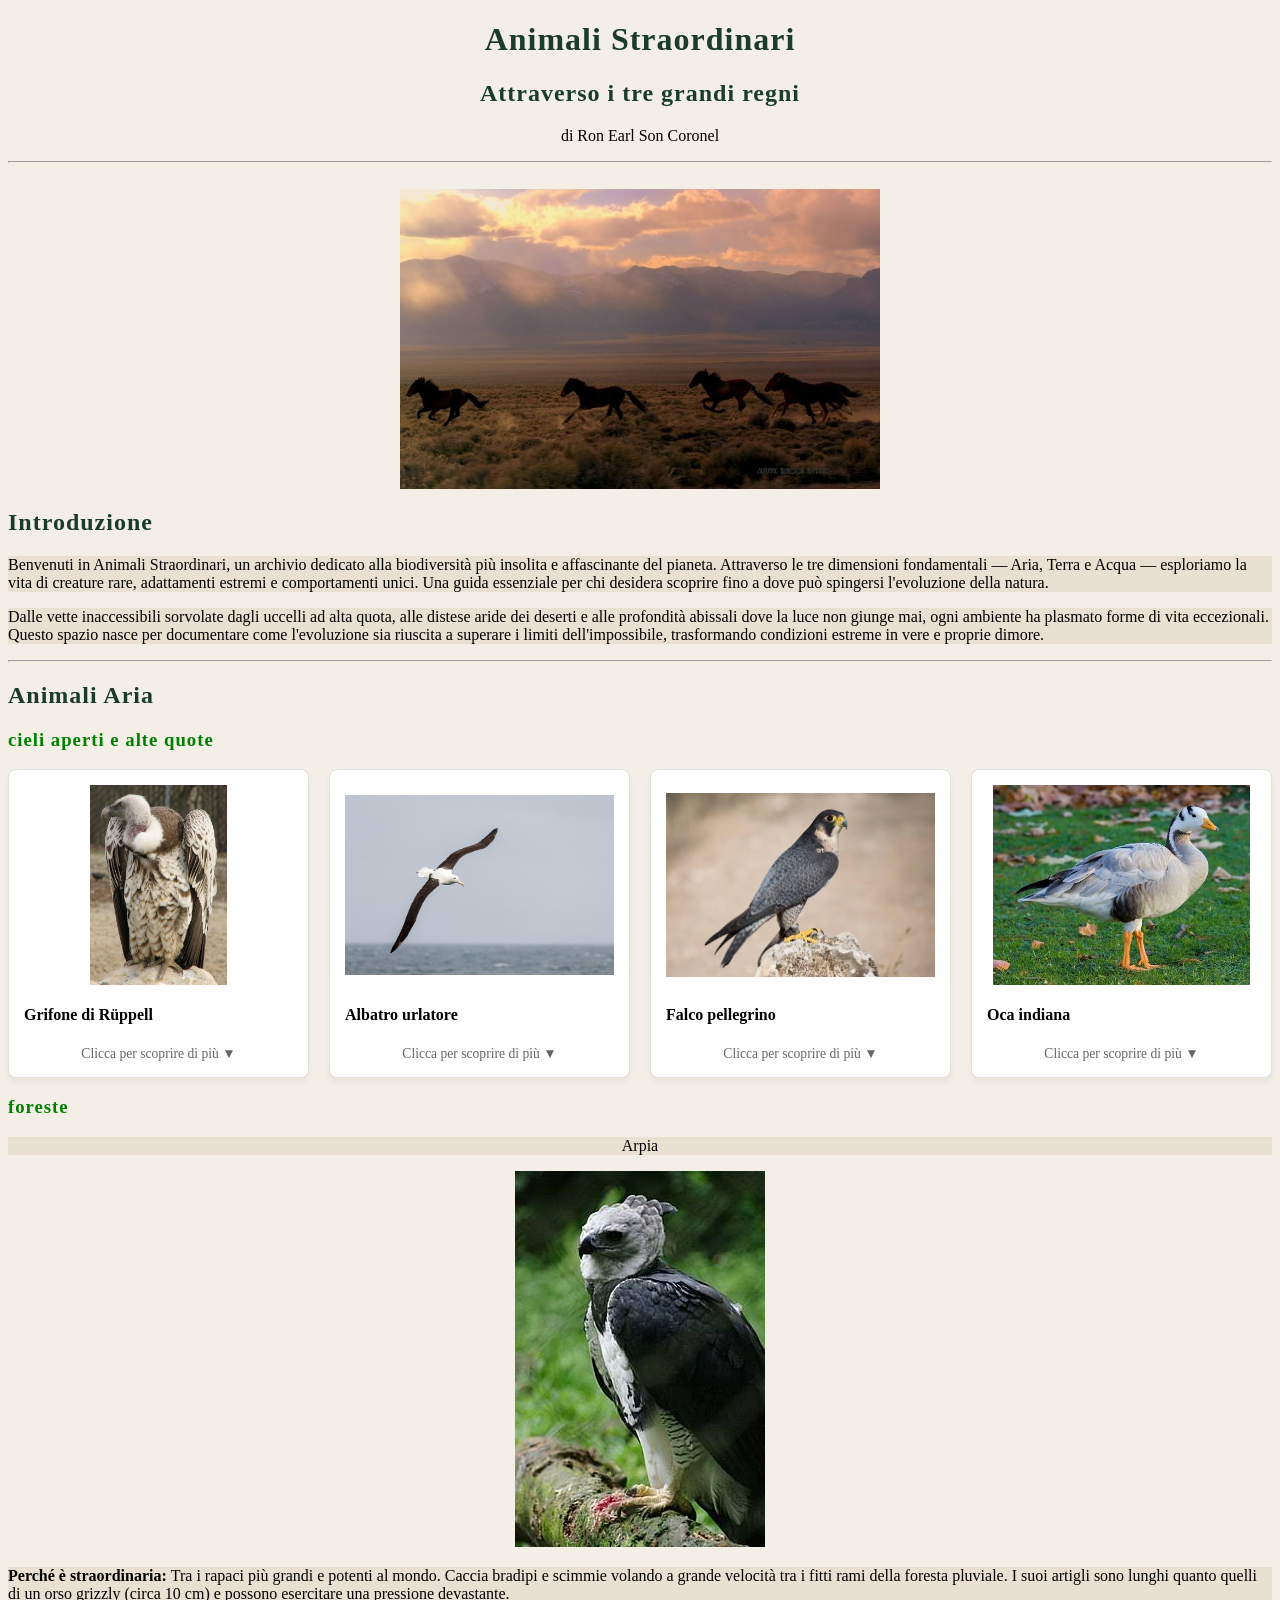
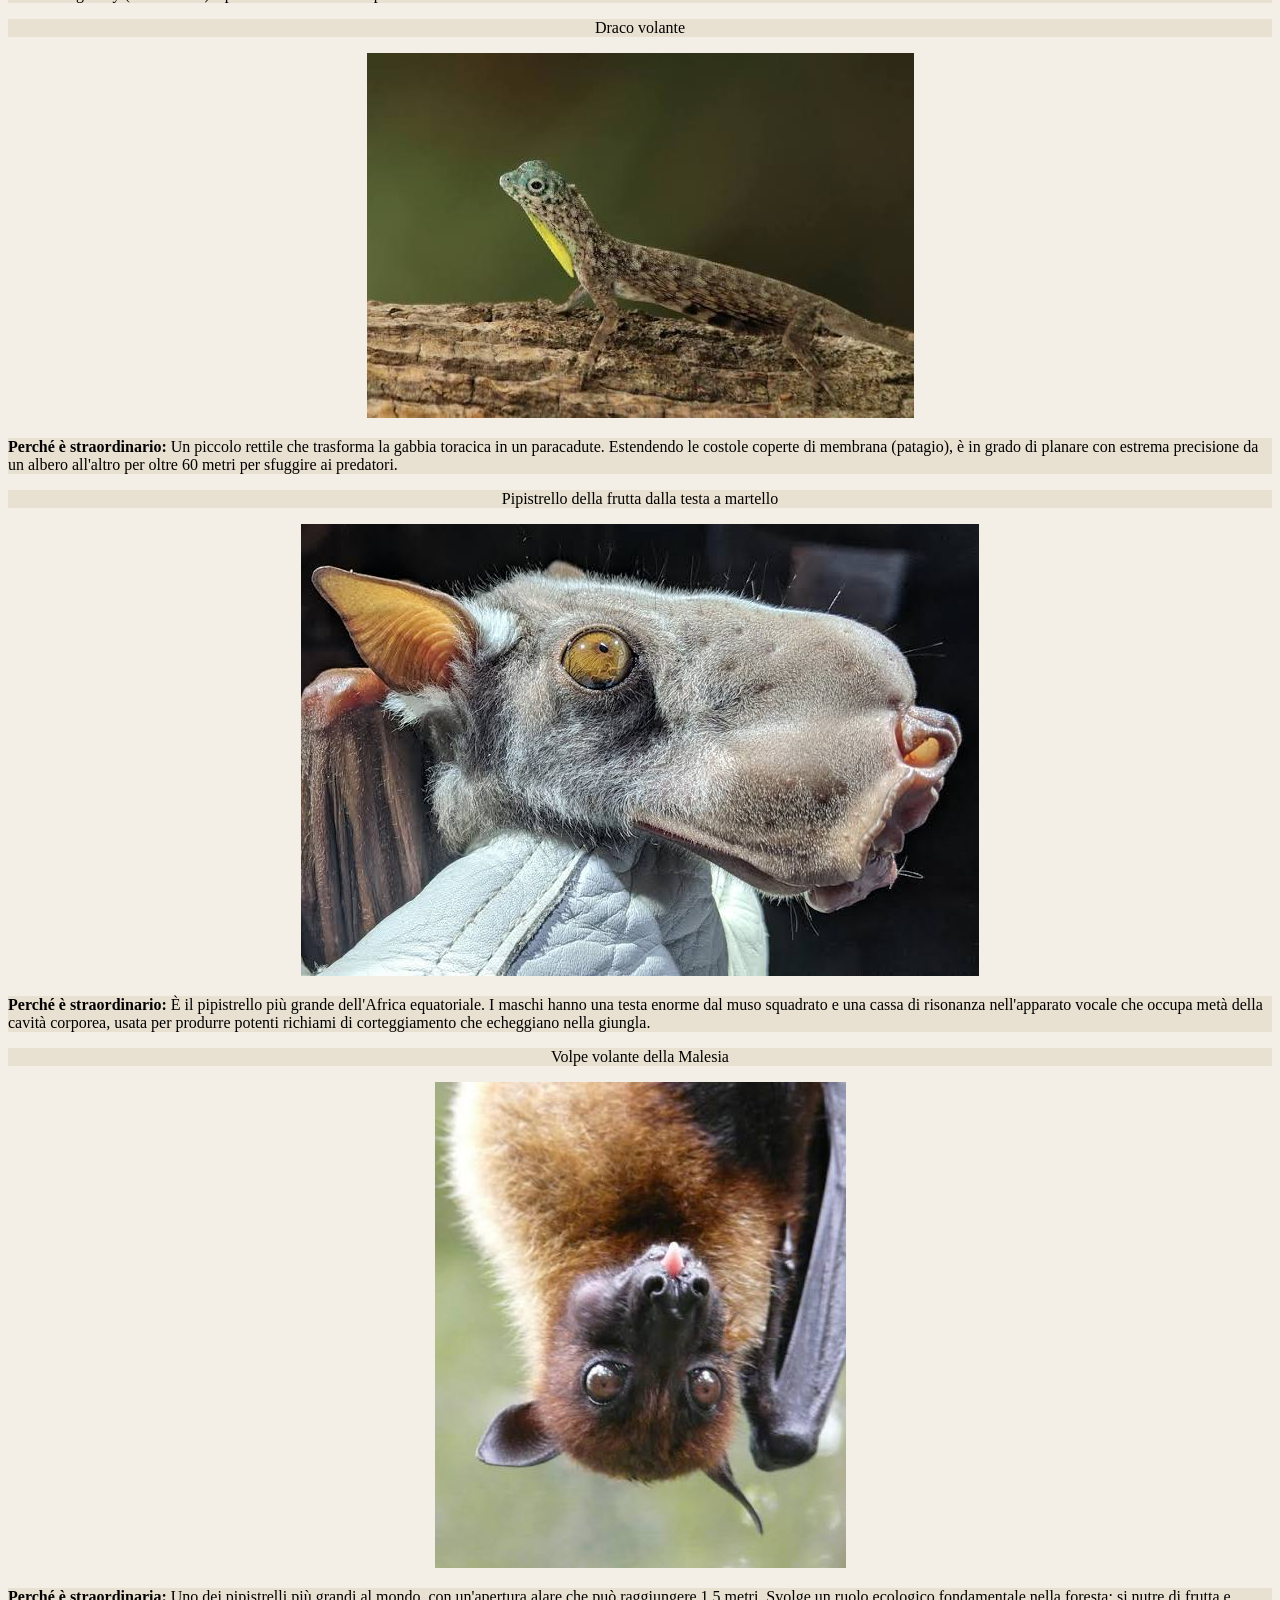
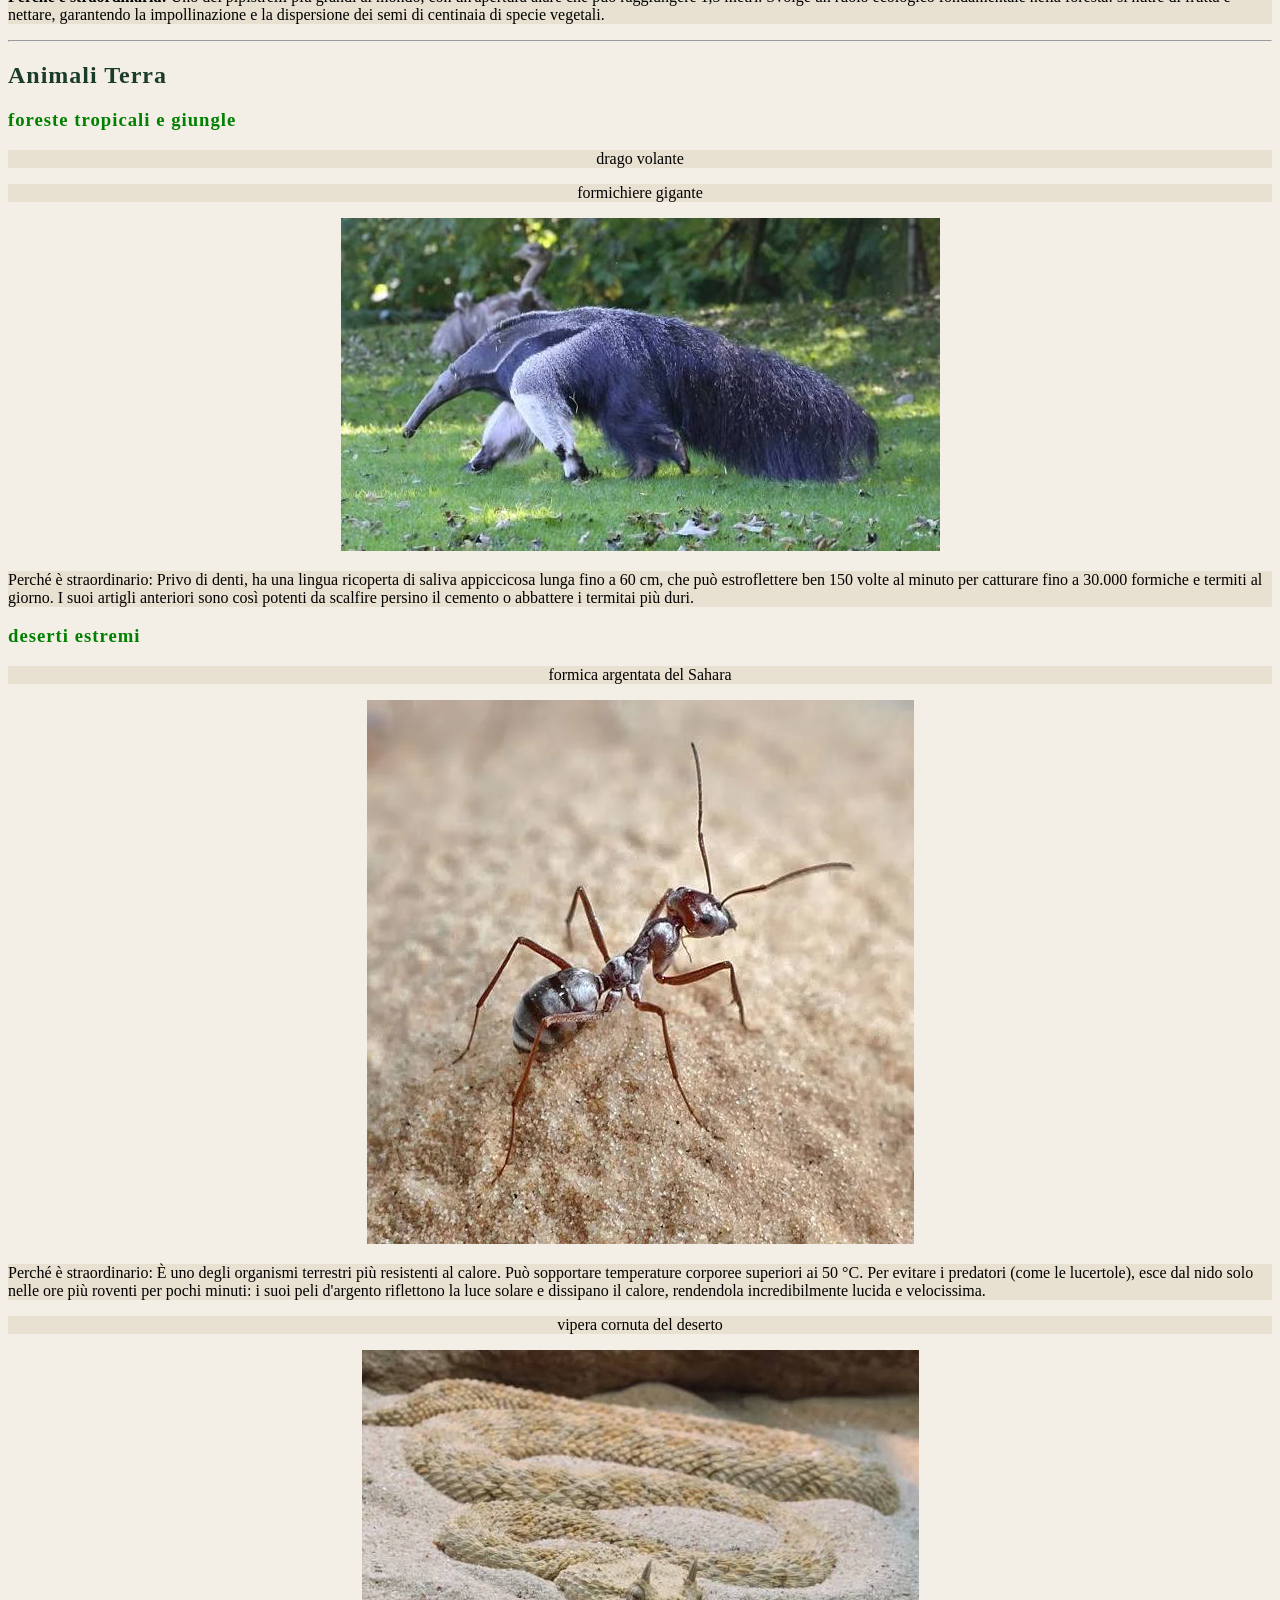
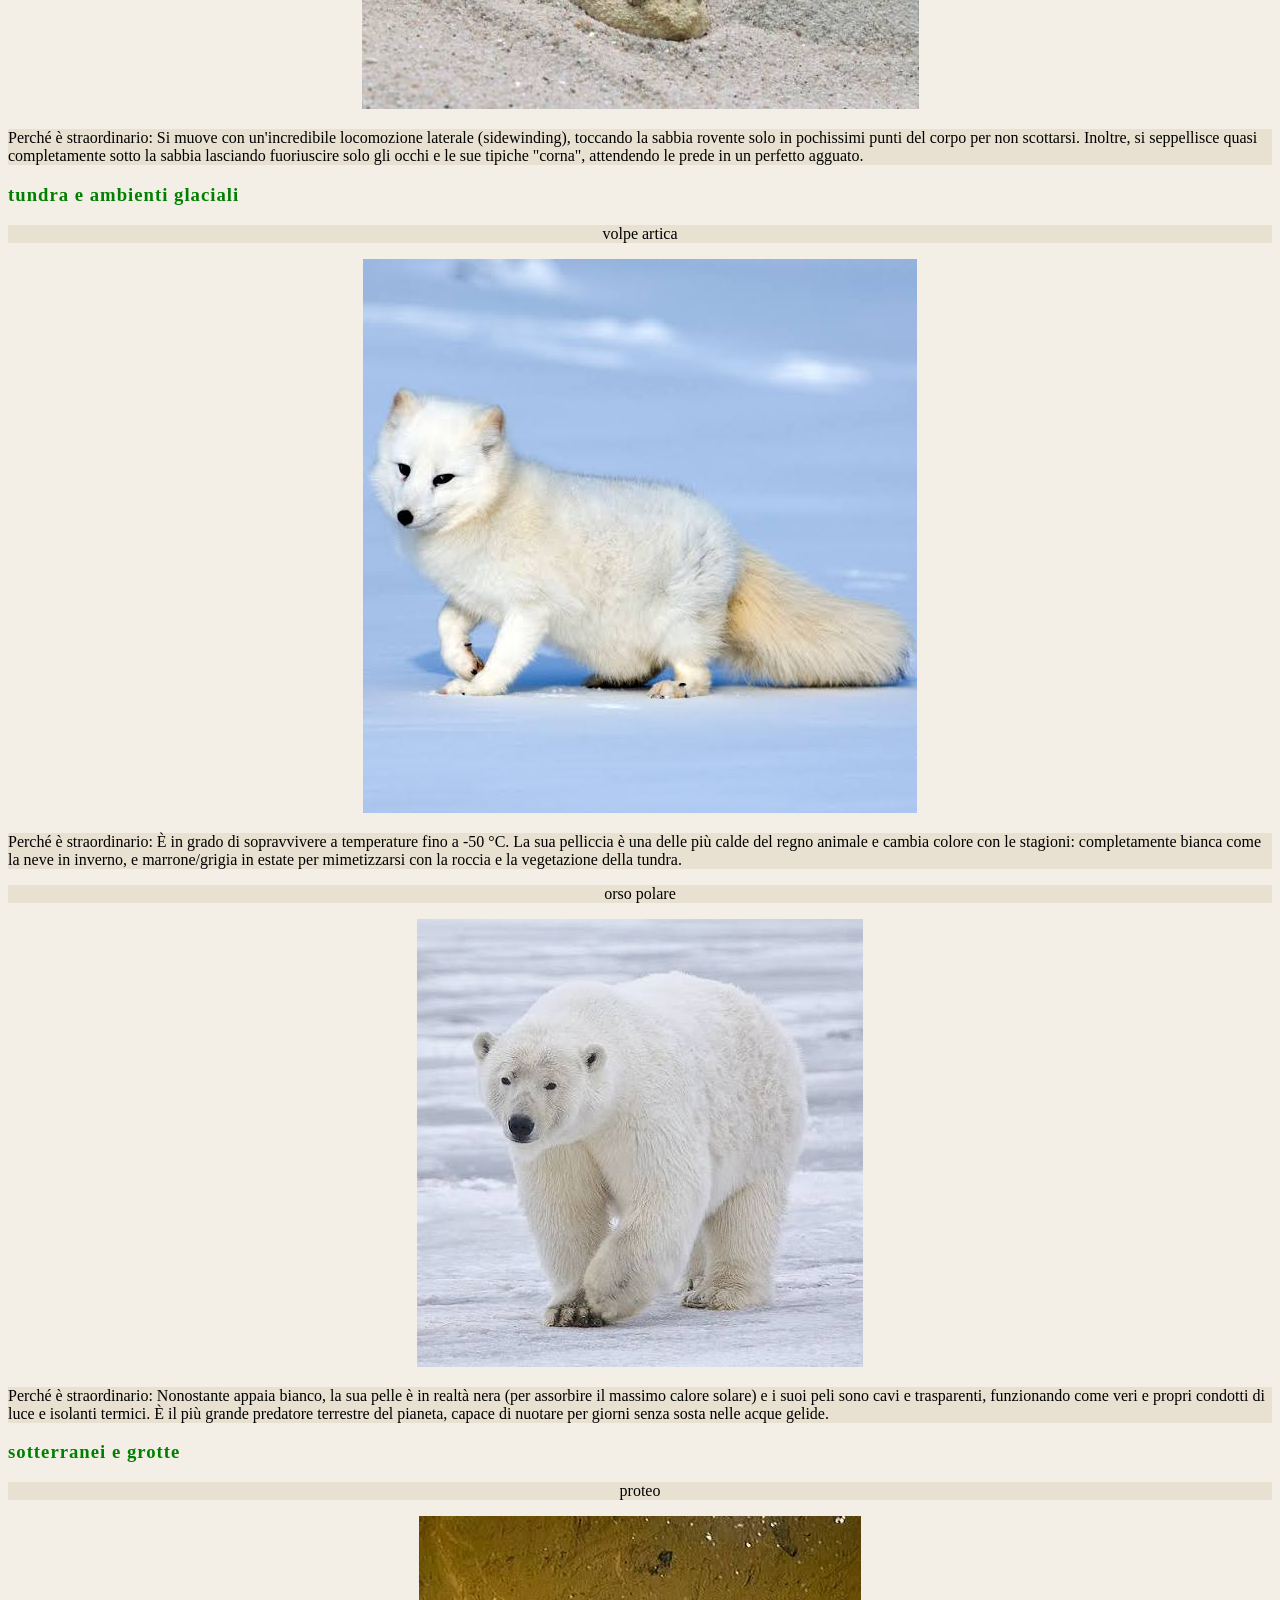
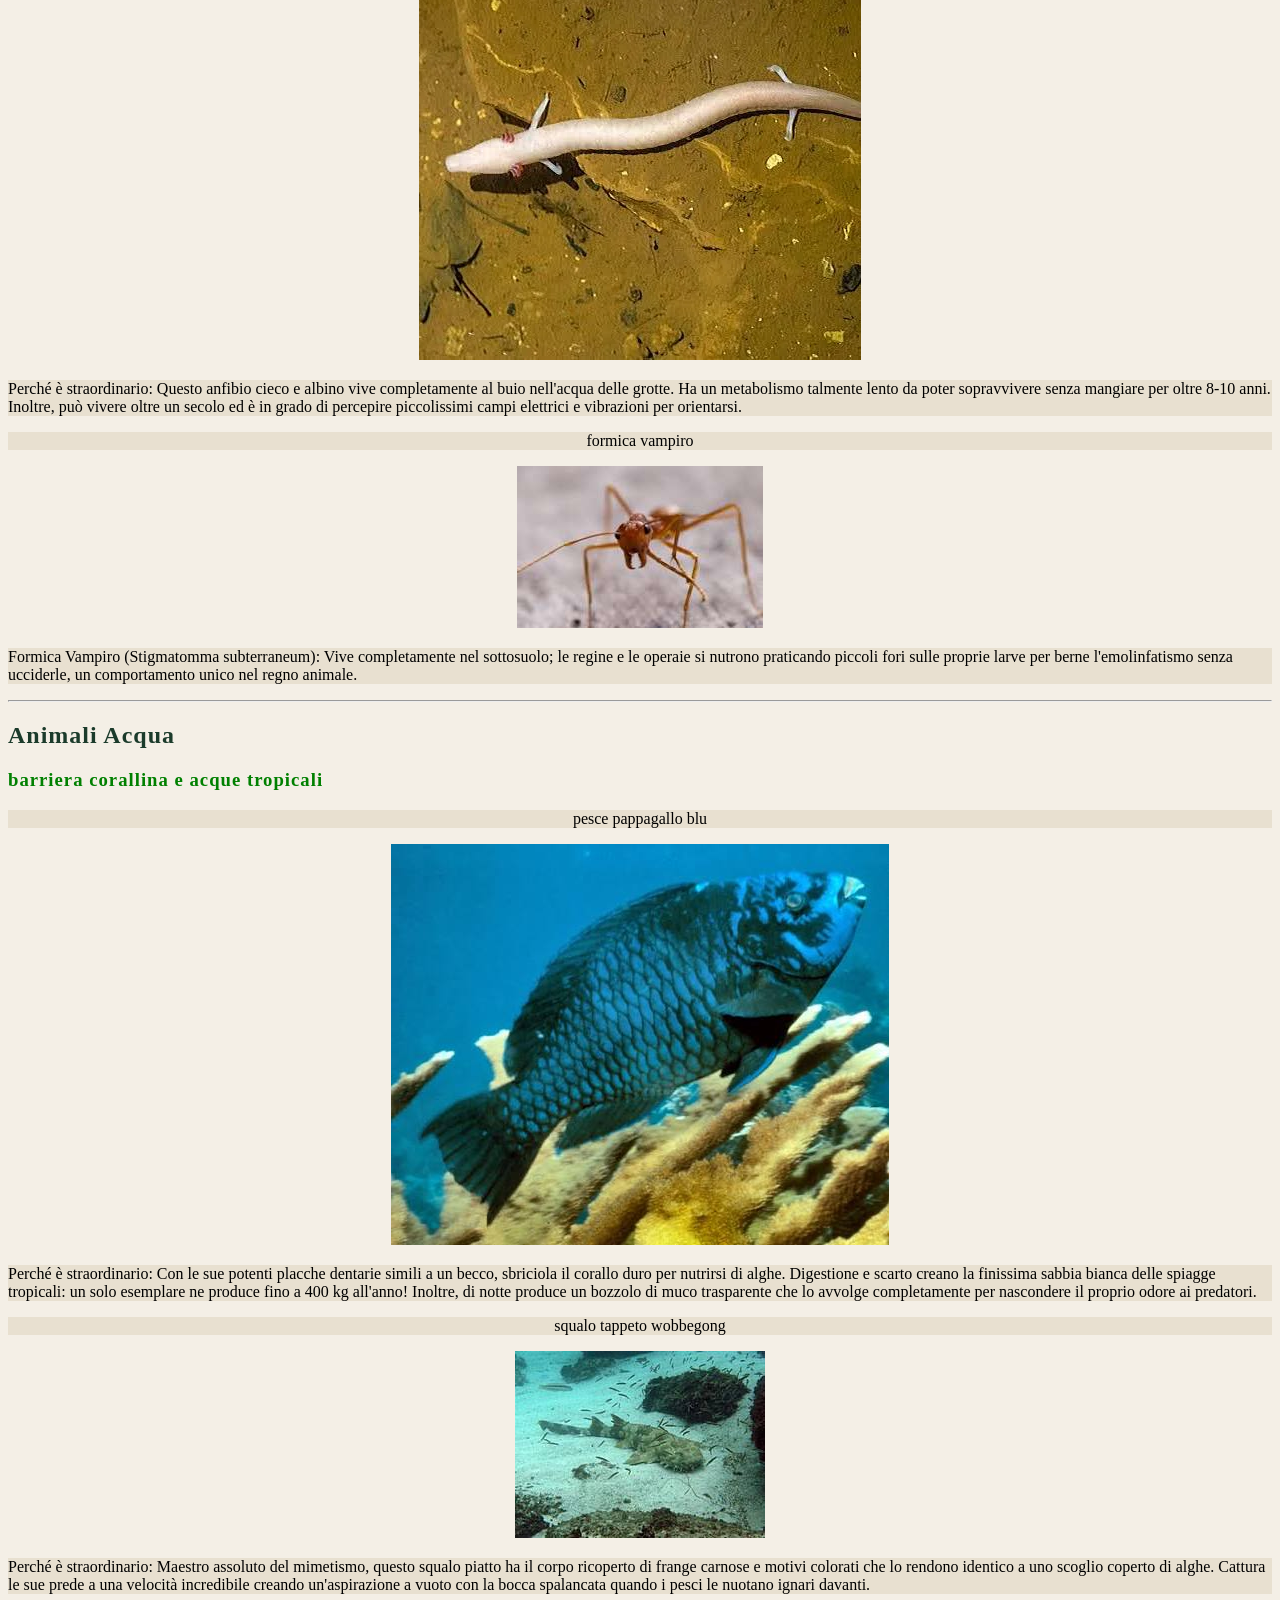
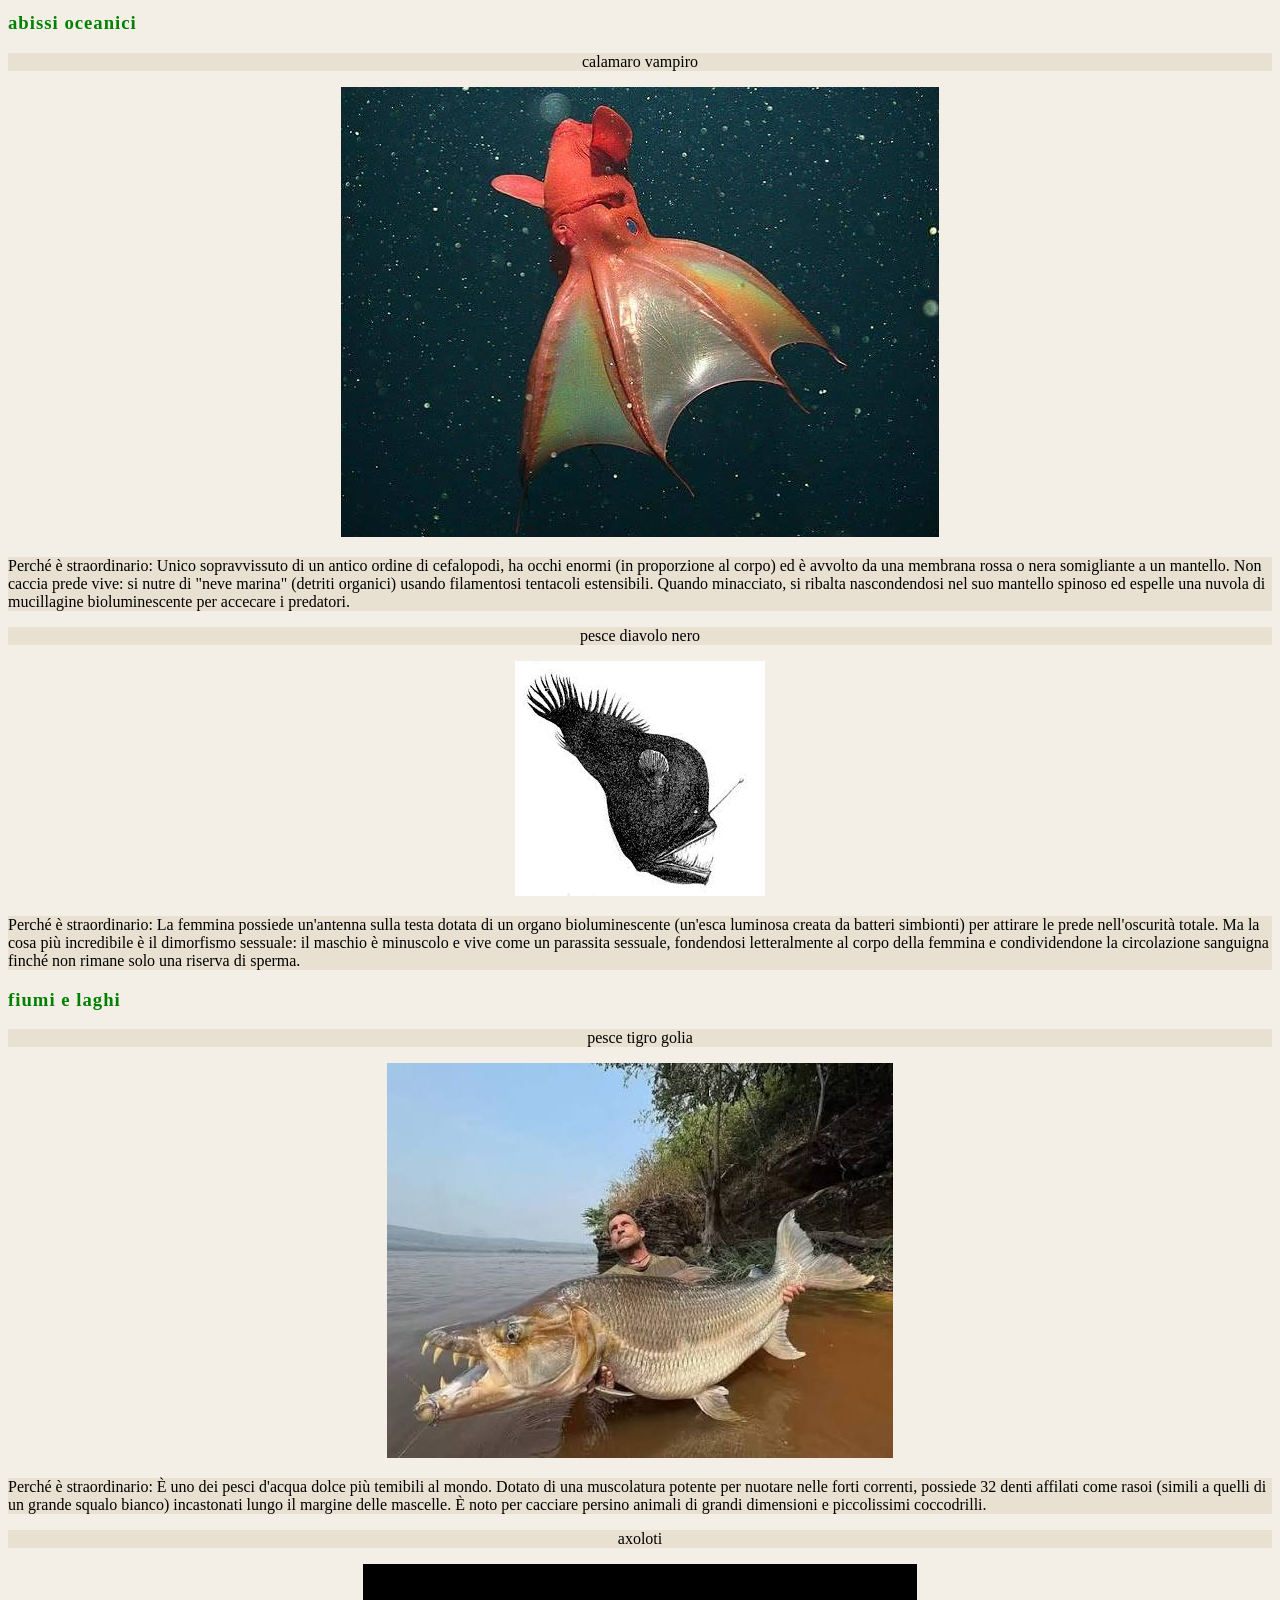
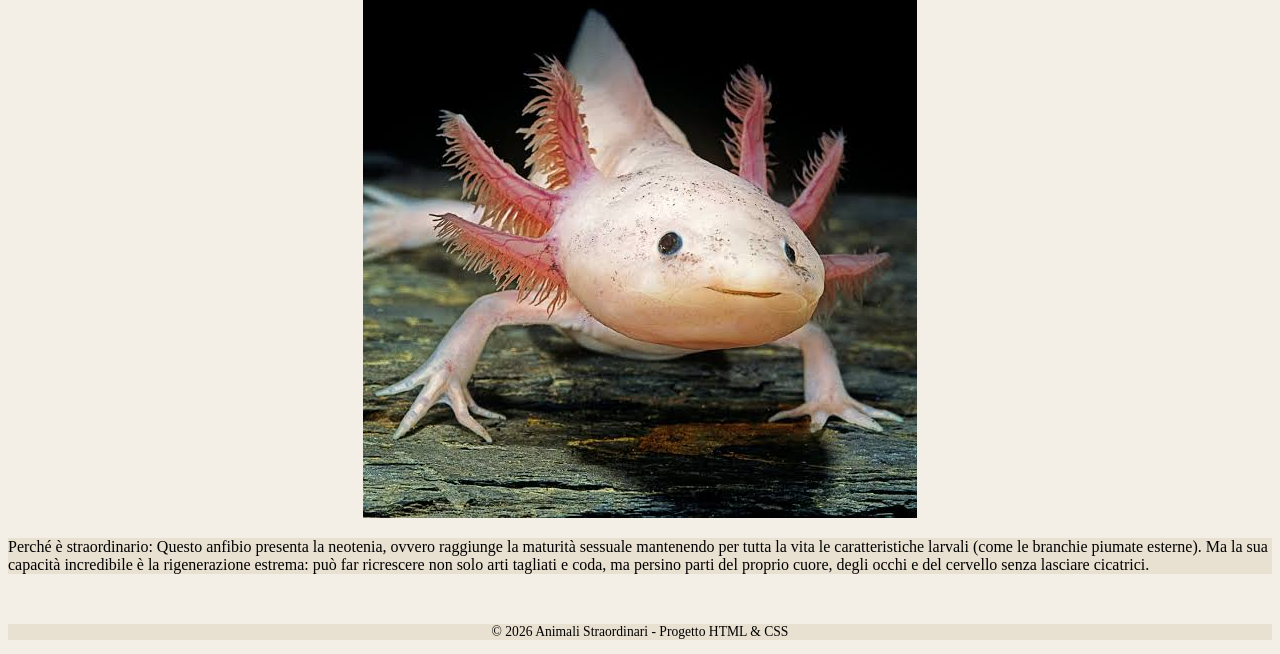
==== commit 70b3fa6b: "semplificazione interfaccia" ====
--- a/index.html
+++ b/index.html
@@ -18,6 +18,11 @@
             margin-bottom: 20px; /* Facoltativo: aggiunge spazio sotto ogni immagine */
         }
        </style>
+
+        <!-- file CSS dalla cartella css/ -->
+        <link rel="stylesheet" href="css/style.css">
+        <link rel="stylesheet" href="css/grid.css">
+        <link rel="stylesheet" href="css/cards.css">
 
         <!-- Importa Bebas Neue e Oswald da Google Fonts -->
         <link rel="preconnect" href="https://fonts.googleapis.com">
@@ -32,95 +37,11 @@
         
         <hr>
 
-        <!--sezione principale che racchiude layout a due colonne-->
-        <section class="contenitore-principale">
- 
-            <!--barra laterale sinistra categorie animali-->
-            <aside class="sidebar">
-                <h2>categorie</h2>
-                    <!--categoria sopra-->
-                    <h3><a href="#aria">Aria</a></h3>
-                        <ul>
-                            <li>cieli aperti e alte quote
-                                <ul>
-                                    <li>Grifone di Rüppell</li>
-                                    <li>Albatro urlatore </li>
-                                    <li>Falco pellegrino </li>
-                                    <li>Oca indiana </li>
-                                    <li>Aquila Reale</li>
-                                </ul>
-                            </li>
-
-                            <li>foreste</li>
-                            <ul>
-                                <li>Arpia </li>
-                                <li>Draco volante </li>
-                                <li>Pipistrello della frutta dalla testa a martello </li>
-                                <li>Volpe volante della Malesia</li>
-                            </ul>
-                        </ul>
-                        
-                    <h3><a href="#terra">Terra</a></h3>
-                        <ul>
-                            <li>foreste tropicali e giungle
-                                <ul>
-                                    <li>formichiere gigante</li>
-                                    <li>capibara</li>
-                                </ul>
-                            </li>
-
-                            <li>deserti estremi
-                                <ul>
-                                    <li>formica argentata del Sahara</li>
-                                    <li>vipera cornuta del deserto</li>
-                                </ul>
-                            </li>
-                            
-                            <li>tundra e ambienti glaciali
-                                <ul>
-                                    <li>volpe artica</li>
-                                    <li>orso polare</li>
-                                </ul>
-                            </li>
-
-                            <li>sotteranei e grotte
-                                <ul>
-                                    <li>proteo</li>
-                                    <li>formica vampiro</li>
-                                </ul>
-                            </li>
-                        </ul>
-                        
-                    <h3><a href="#acqua">Acqua</a></h3>
-                        <ul>
-                            <li>barriera corallina e acque tropicali
-                                <ul>
-                                    <li>pesce pappagallo blu</li>
-                                    <li>squalo tappeto wobbegong</li>
-                                </ul>
-                            </li>
-                            
-                            <li>abissi oceanici
-                                <ul>
-                                    <li>calamero vampiro</li>
-                                    <li>pesce diavolo nero/rana pescatrice abissale</li>                                    
-                                </ul>
-                            </li>
-
-                            <li>fiumi e laghi
-                                <ul>
-                                    <li>pesce tigro golia</li>
-                                    <li>axoloti</li>
-                                </ul>
-                            </li>
-                        </ul>
-            </aside>
-
             <!--barra laterale destra: contenuto principale MAIN-->
             <main class="content" >            
                 <br>
                 <div class="collage">
-                    <img src="images/wild animals.jpg" height="350"  alt="wild" class="img-wild">
+                    <img src="images/wild animals.jpg"  alt="wild" class="img-wild">
                 </div>
 
                 
@@ -138,64 +59,110 @@
                     trasformando condizioni estreme in vere e proprie dimore.</p>
             </main>
 
-        </section>
-
         <hr>   
 
-        <p> sezione galleria </p>
         <!--  <img src="/images/wild animals2.jpg" height= 300 alt="nature" loading="lazy"> -->
-       <!--macro categorie-->
+
+       <!--MACRO CATEGORIE-->
         <!--DESCRIZIONI-->
-        <section id="aria">
+        <section id="aria" class="main-category">
             <h2>Animali Aria</h2>
+
             <!--sotto categorie-->
-            <section>
-                <h3>cieli aperti e alte quote</h3>
-                    <p class="testo-centrato">Grifone di Rüppell</p>
-                    <img src="images/grifone.jpg" alt="" class="centro">
-                    <p><strong>Perché è straordinario:</strong> È il recordman assoluto di altitudine nel mondo animale.
-                        Può volare fino a 11.300 metri d'altezza (dove normalmente volano gli aerei di linea),
-                        grazie a una variante speciale di emoglobina che gli permette di assorbire l'ossigeno 
-                        anche nell'aria estremamente rarefatta della stratosfera.</p>
-
-                    <p class="testo-centrato">Albatro urlatore </p>
-                    <img src="images/albatro.png" alt="">
-                    <p><strong>Perché è straordinario:</strong> Possiede l'apertura alare più grande al mondo (fino a 3,5 metri). 
-                        Può percorrere decine di migliaia di chilometri al di sopra degli oceani senza quasi mai battere le ali, 
-                        sfruttando il volo dinamico per sfruttare il vento e risparmiare energia.</p>
-
-                    <p class="testo-centrato">Falco pellegrino</p>
-                    <img src="images/falco pellegrino.jpg" alt="">
-                    <p><strong>Perché è straordinario:</strong> È l'animale più veloce del pianeta. In picchiata per cacciare supera i 385 km/h. 
-                        Per non farsi scoppiare i polmoni ad alte velocità, le sue narici sono dotate di piccole strutture coniche <br>
-                        che regolano la pressione dell'aria.</p>
-
-                    <p class="testo-centrato">Oca indiana</p>
-                    <img src="images/oca indiana.jpg" alt="">
-                    <p><strong>Perché è straordinaria: </strong>Durante le migrazioni sorvola direttamente la catena dell'Himalaya,    
-                       superando l'Everest a quote superiori agli 8.000 metri, sfidando venti gelidi e temperature sotto zero 
-                       con un volo battuto costante e faticosissimo.</p>
-                    
+            <!--HABITAT 1-->
+            <section class="habitat-group">
+                <h3 id="cieli" class="habitat-title">cieli aperti e alte quote</h3>
+
+                    <!--griglia per animali di questo habitat-->
+                    <ul class="card-grid">
+
+                        <!--scheda 1-->
+                        <li class="card-item">
+                            <details class="animal-card">
+                                <summary>
+                                    <img src="images/grifone.jpg" alt="grifone" class="standard-img">
+                                    <h4 class="testo-centrato">Grifone di Rüppell</h4>
+                                    <span class="click-hint">Clicca per scoprire di più ▼</span>
+                                </summary>
+                                <div class="card-content">
+                                    <p><strong>Perché è straordinario:</strong> È il recordman assoluto di altitudine nel mondo animale.
+                                    Può volare fino a 11.300 metri d'altezza (dove normalmente volano gli aerei di linea),
+                                    grazie a una variante speciale di emoglobina che gli permette di assorbire l'ossigeno 
+                                    anche nell'aria estremamente rarefatta della stratosfera.</p>
+                                </div>
+                            </details>
+                        </li>
+
+                        <!--scheda 2(albatro)-->
+                        <li class="card-item">
+                            <details class="animal-card">
+                                <summary>
+                                    <img src="images/albatro.png" alt="albatro urlatore" class="standard-img">
+                                    <h4 class="testo-centrato">Albatro urlatore </h4>
+                                    <span class="click-hint">Clicca per scoprire di più ▼</span>
+                                </summary>
+                                <div class="card-content">
+                                    <p><strong>Perché è straordinario:</strong> Possiede l'apertura alare più grande al mondo (fino a 3,5 metri). 
+                                    Può percorrere decine di migliaia di chilometri al di sopra degli oceani senza quasi mai battere le ali, 
+                                    sfruttando il volo dinamico per sfruttare il vento e risparmiare energia.</p>
+                                </div>
+                            </details>
+                        </li>
+
+                        <!--scheda 3(falco pellegrino)-->
+                        <li class="card-item">
+                            <details class="animal-card">
+                                <summary>
+                                    <img src="images/falco pellegrino.jpg" alt="falco pellegrino" class="standard-img">
+                                    <h4 class="testo-centrato">Falco pellegrino</h4>
+                                    <span class="click-hint">Clicca per scoprire di più ▼</span>
+                                </summary>
+                                <div class="card-content">
+                                    <p><strong>Perché è straordinario:</strong> È l'animale più veloce del pianeta. In picchiata per cacciare supera i 385 km/h. 
+                                    Per non farsi scoppiare i polmoni ad alte velocità, le sue narici sono dotate di piccole strutture coniche <br>
+                                    che regolano la pressione dell'aria.</p>
+                                </div>
+                            </details>
+                        </li>
+
+                        <!--scheda 4(oca indiana)-->
+                        <li class="card-item">
+                            <details class="animal-card">
+                                <summary>
+                                    <img src="images/oca indiana.jpg" alt="oca indiana" class="standard-img">
+                                    <h4 class="testo-centrato">Oca indiana</h4>
+                                    <span class="click-hint">Clicca per scoprire di più ▼</span>
+                                </summary>
+                                <div class="card-content">
+                                    <p><strong>Perché è straordinaria: </strong>Durante le migrazioni sorvola direttamente la catena dell'Himalaya,    
+                                    superando l'Everest a quote superiori agli 8.000 metri, sfidando venti gelidi e temperature sotto zero 
+                                    con un volo battuto costante e faticosissimo.</p>
+                                </div>
+                            </details>
+                        </li>
+
+                    </ul>
+                     
                 <h3 >foreste</h3>
                     <p class="testo-centrato">Arpia</p>
-                    <img src="images/arpia.jpg" alt="">
+                    <img src="images/arpia.jpg" alt="arpia">
                     <p><strong>Perché è straordinaria: </strong>Tra i rapaci più grandi e potenti al mondo. Caccia bradipi e scimmie volando a grande velocità 
                         tra i fitti rami della foresta pluviale. I suoi artigli sono lunghi quanto quelli di un orso grizzly (circa 10 cm) 
                         e possono esercitare una pressione devastante.</p>
 
                     <p class="testo-centrato">Draco volante </p>
-                    <img src="images/draco volante.jpg" alt="">
+                    <img src="images/draco volante.jpg" alt="draco volante">
                     <p><strong>Perché è straordinario: </strong>Un piccolo rettile che trasforma la gabbia toracica in un paracadute. Estendendo le costole coperte di membrana (patagio), 
                         è in grado di planare con estrema precisione da un albero all'altro per oltre 60 metri per sfuggire ai predatori.</p>
 
                     <p class="testo-centrato">Pipistrello della frutta dalla testa a martello </p>
-                    <img src="images/pipistrello dalla testa a martello.jpg" alt="">
+                    <img src="images/pipistrello dalla testa a martello.jpg" alt="pipistrello dalla testa a martello">
                     <p><strong>Perché è straordinario: </strong>È il pipistrello più grande dell'Africa equatoriale. I maschi hanno una testa enorme dal muso squadrato e una cassa di risonanza 
                         nell'apparato vocale che occupa metà della cavità corporea, usata per produrre potenti richiami di corteggiamento 
                         che echeggiano nella giungla.</p>
 
                     <p class="testo-centrato">Volpe volante della Malesia</p>
-                    <img src="images/volpe volante malesia.jpg" alt="">
+                    <img src="images/volpe volante malesia.jpg" alt="volpe volante">
                     <p><strong>Perché è straordinaria: </strong>Uno dei pipistrelli più grandi al mondo, con un'apertura alare che può raggiungere 1,5 metri. 
                         Svolge un ruolo ecologico fondamentale nella foresta: si nutre di frutta e nettare, garantendo la impollinazione e 
                         la dispersione dei semi di centinaia di specie vegetali.</p>
--- a/main.css
+++ b/main.css
@@ -1,167 +1,145 @@
+/* =================================================================amp;=========
+   1. RESET E STILI GENERALI
+   ========================================================================== */
+* {
+    box-sizing: border-box;
+}
+
 html{
     font-size: 16px
 }
+
 body{
     background-color: #F4EFE6;
     color:whitesmoke;
 }
 
-h1, h2, .intestazione {
+/* ==========================================================================
+   2. HEADER, TITOLI E NAVIGAZIONE
+   ========================================================================== */
+h1, h2, h3, .intestazione{
+    color: green ;
     font-family: 'Montserrat' , serif;
     font-weight: 700; /* Per averlo in grassetto elegante */
     letter-spacing: 1px;
+
 }
-
 .intestazione {
     text-align: center; /* Allinea al centro tutto ciò che sta nell'header */
-   
 }
-
-.intestazione h1 {
+.intestazione, h1, h2 {
     color: #1B3B2B; /* Verde foresta */
     
 }
-
-.intestazione h2 {
-    color: #1B3B2B; /* Verde foresta */
-   
-}
-
-.sidebar {
-    width: 250px; /* Larghezza fissa per le categorie */
-    flex-shrink: 0;
-    background-color: #E8E0D0;
-
-    /* Curve morbide sul lato destro */
-    border-top-right-radius: 24px;
-    border-bottom-right-radius: 24px;
-    
-    /* Bordo sottile in giallo dorato sul lato destro */
-    border-right: 3px solid #E9B44C; 
-    
-    padding: 24px 20px;
-    box-shadow: 4px 0px 15px rgba(27, 59, 43, 0.08);
-}
-
-/* 1. Rimuove i pallini generici da tutte le liste della sidebar */
-.sidebar ul {
-    list-style: none;
-    padding-left: 0;
-}
-
-/* 2. LIVELLO 1: Categorie principali (Aria, Terra, Acqua) */
-.sidebar > ul > li {
-    font-size: 1.2rem;
-    font-weight: bold;
-    color: #1B3B2B; /* Verde Foresta */
-    margin-top: 15px;
-    margin-bottom: 5px;
-}
-
-/* 3. LIVELLO 2: Habitat (cieli aperti, foreste) */
-.sidebar ul ul > li {
-    font-size: 0.95rem;
-    font-weight: 600;
-    font-style: serif;
-    color: #555; /* Grigio/Verde desaturato */
-    margin-left: 10px; /* Rientro per staccare dal titolo */
-    margin-top: 8px;
-}
-
-/* 4. LIVELLO 3: Singoli animali (Grifone di Rüppell, ecc.) */
-.sidebar ul ul ul > li {
-    font-size: 0.9rem;
-    font-weight: normal;
-    font-style: normal;
-    color: #1B3B2B;
-    margin-left: 20px; /* Rientro maggiore */
-    padding: 2px 0;
-}
-
-/* Aggiungiamo un tocco elegante ai singoli animali: una freccia dorata */
-.sidebar ul ul ul > li::before {
-    content: "› "; /* Freccia piccola d'accento */
-    color: #E9B44C; /* Giallo Dorato */
-    font-weight: bold;
-}
-
-h1{
-    color: green ;
-    
-}
-
-h2{
-    color: green;
-}
-
-h3{
-    color: green;
-}
-
 p{
     color: black;
     background-color: #E8E0D0;
     font-family: serif;
 }
-
+p.testo-centrato {
+    text-align: center;
+}
 li{
     color: black;
 }
-
+/*toglie pallino liste non ordinate*/   
+ul {
+    list-style: none;
+    padding-left: 0;
+}
 .autore{
     text-align: center;
 }
+.img-wild{
+    text-align: center;
+    height: 300px;
+}
+/* ==========================================================================
+   3. SEZIONI E HABITAT
+   ========================================================================== */
 
-/*Menu principale*/
-.contenitore-principale {
-    display: flex;
-    gap: 40px; /* Spazio tra le due colonne */
+
+/* ==========================================================================
+   4. GRIGLIA DELLE SCHEDE (.card-grid)
+   ========================================================================== */
+
+/* Rimuove i pallini e azzera i margini della griglia */
+.card-grid {
+    list-style: none; /* Rimuove i pallini delle liste */
+    padding: 0;
+    margin: 0;
+    display: flex; /* Dispone gli elementi in orizzontale */
+    gap: 20px; /* Spazio uniforme tra le schede */
+    align-items: stretch; /* Mantiene le schede con la stessa altezza */
+}
+
+/* Stile della singola scheda */
+.card-item {
+   flex: 1; /* Rende tutte le schede della stessa larghezza uniforme */
+    min-width: 0; /* Previene problemi di overflow dell'immagine */
+}
+
+.animal-card {
+    background: #ffffff;
+    border: 1px solid #e0e0e0;
+    border-radius: 8px;
+    padding: 15px;
+    box-shadow: 0 4px 6px rgba(0, 0, 0, 0.05);
+    height: 100%; /* Occupa tutta l'altezza disponibile */
+    box-sizing: border-box;
+}
+
+/* 4. Immagini con dimensioni standard e proporzioni mantenute */
+.standard-img {
+    width: 100%; /* Occupa l'intera larghezza della scheda */
+    height: 200px; /* Altezza fissa uguale per tutte le immagini */
+    object-fit: contain; /* Mostra tutta l'immagine senza ritagliarla */
+    border-radius: 6px;
+    display: block;
+}
+
+.animal-card:hover {
+    transform: translateY(-3px); /* Effetto sollevamento al passaggio del mouse */
+}
+
+/* Stile della parte cliccabile (copertina) */
+.animal-card summary {
+    cursor: pointer;
+    list-style: none;
+}
+
+/* Nasconde il triangolo di default di summary se dà fastidio */
+.animal-card summary::-webkit-details-marker {
+    display: none;
+}
+
+/* Stile del testo di invito al click */
+.click-hint {
+    display: block;
+    text-align: center;
+    font-size: 0.85rem;
+    color: #666;
+    margin-top: 8px;
+}
+
+/* Spaziatura per il testo nascosto che compare al click */
+.card-content {
+    margin-top: 15px;
+    padding-top: 10px;
+    border-top: 1px solid #eee;
+}
+
+/* Quando il details è aperto (ha l'attributo open), mostra il contenuto */
+details.animal-card[open] .card-content {
+    display: block;
 }
 
 
+/* ==========================================================================
+   5. SCHEDE ANIMALI (.animal-card, <details>, <summary>)
+   ========================================================================== */
 
-.contenuto {
-    flex-grow: 1; /* Occupa tutto lo spazio rimanente a destra */
-}
+/* ==========================================================================
+   6. FOOTER
+   ========================================================================== */
 
-.img-wild{
-    margin-left: 35px;
-}
-
-/* Cambia il colore dei link nella colonna di sinistra */
-.sidebar a {
-    color: green; /* Testo bianco */
-    text-decoration: none; /* Rimuove la sottolineatura di default */
-    padding: 8px 12px;
-    border-radius: 4px;
-    transition: all 0.3s ease;
-}
-
-/* Cambia colore quando ci passi sopra con il mouse */
-.sidebar a:hover {
-    color: yellowgreen ; /* Un azzurro chiaro o sottolineatura */
-    text-decoration: underline;
-    
-    transform: translateX(6px);
-}
-
-.img-wild {
-    /* Spessore medio (6px), linea continua (solid) e colore bianco */
-    border: 12px solid #E8E0D0;
-    
-    /* Arrotonda gli angoli (più alto è il numero, più saranno tondi) */
-    border-radius: 15px; 
-    
-    /* Un piccolo extra consigliato: un'ombra per far risaltare il bordo bianco sullo sfondo */
-    box-shadow: 0 4px 15px rgba(0, 0, 0, 0.2);
-
-    box-shadow: 
-    0 0 0 4px #E9B44C, 
-    0 4px 15px rgba(0, 0, 0, 0.2);
-}
-
-p.testo-centrato {
-    text-align: center;
-}
-
-
--- a/main.css
+++ b/main.css
@@ -1,167 +1,145 @@
+/* =================================================================amp;=========
+   1. RESET E STILI GENERALI
+   ========================================================================== */
+* {
+    box-sizing: border-box;
+}
+
 html{
     font-size: 16px
 }
+
 body{
     background-color: #F4EFE6;
     color:whitesmoke;
 }
 
-h1, h2, .intestazione {
+/* ==========================================================================
+   2. HEADER, TITOLI E NAVIGAZIONE
+   ========================================================================== */
+h1, h2, h3, .intestazione{
+    color: green ;
     font-family: 'Montserrat' , serif;
     font-weight: 700; /* Per averlo in grassetto elegante */
     letter-spacing: 1px;
+
 }
-
 .intestazione {
     text-align: center; /* Allinea al centro tutto ciò che sta nell'header */
-   
 }
-
-.intestazione h1 {
+.intestazione, h1, h2 {
     color: #1B3B2B; /* Verde foresta */
     
 }
-
-.intestazione h2 {
-    color: #1B3B2B; /* Verde foresta */
-   
-}
-
-.sidebar {
-    width: 250px; /* Larghezza fissa per le categorie */
-    flex-shrink: 0;
-    background-color: #E8E0D0;
-
-    /* Curve morbide sul lato destro */
-    border-top-right-radius: 24px;
-    border-bottom-right-radius: 24px;
-    
-    /* Bordo sottile in giallo dorato sul lato destro */
-    border-right: 3px solid #E9B44C; 
-    
-    padding: 24px 20px;
-    box-shadow: 4px 0px 15px rgba(27, 59, 43, 0.08);
-}
-
-/* 1. Rimuove i pallini generici da tutte le liste della sidebar */
-.sidebar ul {
-    list-style: none;
-    padding-left: 0;
-}
-
-/* 2. LIVELLO 1: Categorie principali (Aria, Terra, Acqua) */
-.sidebar > ul > li {
-    font-size: 1.2rem;
-    font-weight: bold;
-    color: #1B3B2B; /* Verde Foresta */
-    margin-top: 15px;
-    margin-bottom: 5px;
-}
-
-/* 3. LIVELLO 2: Habitat (cieli aperti, foreste) */
-.sidebar ul ul > li {
-    font-size: 0.95rem;
-    font-weight: 600;
-    font-style: serif;
-    color: #555; /* Grigio/Verde desaturato */
-    margin-left: 10px; /* Rientro per staccare dal titolo */
-    margin-top: 8px;
-}
-
-/* 4. LIVELLO 3: Singoli animali (Grifone di Rüppell, ecc.) */
-.sidebar ul ul ul > li {
-    font-size: 0.9rem;
-    font-weight: normal;
-    font-style: normal;
-    color: #1B3B2B;
-    margin-left: 20px; /* Rientro maggiore */
-    padding: 2px 0;
-}
-
-/* Aggiungiamo un tocco elegante ai singoli animali: una freccia dorata */
-.sidebar ul ul ul > li::before {
-    content: "› "; /* Freccia piccola d'accento */
-    color: #E9B44C; /* Giallo Dorato */
-    font-weight: bold;
-}
-
-h1{
-    color: green ;
-    
-}
-
-h2{
-    color: green;
-}
-
-h3{
-    color: green;
-}
-
 p{
     color: black;
     background-color: #E8E0D0;
     font-family: serif;
 }
-
+p.testo-centrato {
+    text-align: center;
+}
 li{
     color: black;
 }
-
+/*toglie pallino liste non ordinate*/   
+ul {
+    list-style: none;
+    padding-left: 0;
+}
 .autore{
     text-align: center;
 }
+.img-wild{
+    text-align: center;
+    height: 300px;
+}
+/* ==========================================================================
+   3. SEZIONI E HABITAT
+   ========================================================================== */
 
-/*Menu principale*/
-.contenitore-principale {
-    display: flex;
-    gap: 40px; /* Spazio tra le due colonne */
+
+/* ==========================================================================
+   4. GRIGLIA DELLE SCHEDE (.card-grid)
+   ========================================================================== */
+
+/* Rimuove i pallini e azzera i margini della griglia */
+.card-grid {
+    list-style: none; /* Rimuove i pallini delle liste */
+    padding: 0;
+    margin: 0;
+    display: flex; /* Dispone gli elementi in orizzontale */
+    gap: 20px; /* Spazio uniforme tra le schede */
+    align-items: stretch; /* Mantiene le schede con la stessa altezza */
+}
+
+/* Stile della singola scheda */
+.card-item {
+   flex: 1; /* Rende tutte le schede della stessa larghezza uniforme */
+    min-width: 0; /* Previene problemi di overflow dell'immagine */
+}
+
+.animal-card {
+    background: #ffffff;
+    border: 1px solid #e0e0e0;
+    border-radius: 8px;
+    padding: 15px;
+    box-shadow: 0 4px 6px rgba(0, 0, 0, 0.05);
+    height: 100%; /* Occupa tutta l'altezza disponibile */
+    box-sizing: border-box;
+}
+
+/* 4. Immagini con dimensioni standard e proporzioni mantenute */
+.standard-img {
+    width: 100%; /* Occupa l'intera larghezza della scheda */
+    height: 200px; /* Altezza fissa uguale per tutte le immagini */
+    object-fit: contain; /* Mostra tutta l'immagine senza ritagliarla */
+    border-radius: 6px;
+    display: block;
+}
+
+.animal-card:hover {
+    transform: translateY(-3px); /* Effetto sollevamento al passaggio del mouse */
+}
+
+/* Stile della parte cliccabile (copertina) */
+.animal-card summary {
+    cursor: pointer;
+    list-style: none;
+}
+
+/* Nasconde il triangolo di default di summary se dà fastidio */
+.animal-card summary::-webkit-details-marker {
+    display: none;
+}
+
+/* Stile del testo di invito al click */
+.click-hint {
+    display: block;
+    text-align: center;
+    font-size: 0.85rem;
+    color: #666;
+    margin-top: 8px;
+}
+
+/* Spaziatura per il testo nascosto che compare al click */
+.card-content {
+    margin-top: 15px;
+    padding-top: 10px;
+    border-top: 1px solid #eee;
+}
+
+/* Quando il details è aperto (ha l'attributo open), mostra il contenuto */
+details.animal-card[open] .card-content {
+    display: block;
 }
 
 
+/* ==========================================================================
+   5. SCHEDE ANIMALI (.animal-card, <details>, <summary>)
+   ========================================================================== */
 
-.contenuto {
-    flex-grow: 1; /* Occupa tutto lo spazio rimanente a destra */
-}
+/* ==========================================================================
+   6. FOOTER
+   ========================================================================== */
 
-.img-wild{
-    margin-left: 35px;
-}
-
-/* Cambia il colore dei link nella colonna di sinistra */
-.sidebar a {
-    color: green; /* Testo bianco */
-    text-decoration: none; /* Rimuove la sottolineatura di default */
-    padding: 8px 12px;
-    border-radius: 4px;
-    transition: all 0.3s ease;
-}
-
-/* Cambia colore quando ci passi sopra con il mouse */
-.sidebar a:hover {
-    color: yellowgreen ; /* Un azzurro chiaro o sottolineatura */
-    text-decoration: underline;
-    
-    transform: translateX(6px);
-}
-
-.img-wild {
-    /* Spessore medio (6px), linea continua (solid) e colore bianco */
-    border: 12px solid #E8E0D0;
-    
-    /* Arrotonda gli angoli (più alto è il numero, più saranno tondi) */
-    border-radius: 15px; 
-    
-    /* Un piccolo extra consigliato: un'ombra per far risaltare il bordo bianco sullo sfondo */
-    box-shadow: 0 4px 15px rgba(0, 0, 0, 0.2);
-
-    box-shadow: 
-    0 0 0 4px #E9B44C, 
-    0 4px 15px rgba(0, 0, 0, 0.2);
-}
-
-p.testo-centrato {
-    text-align: center;
-}
-
-
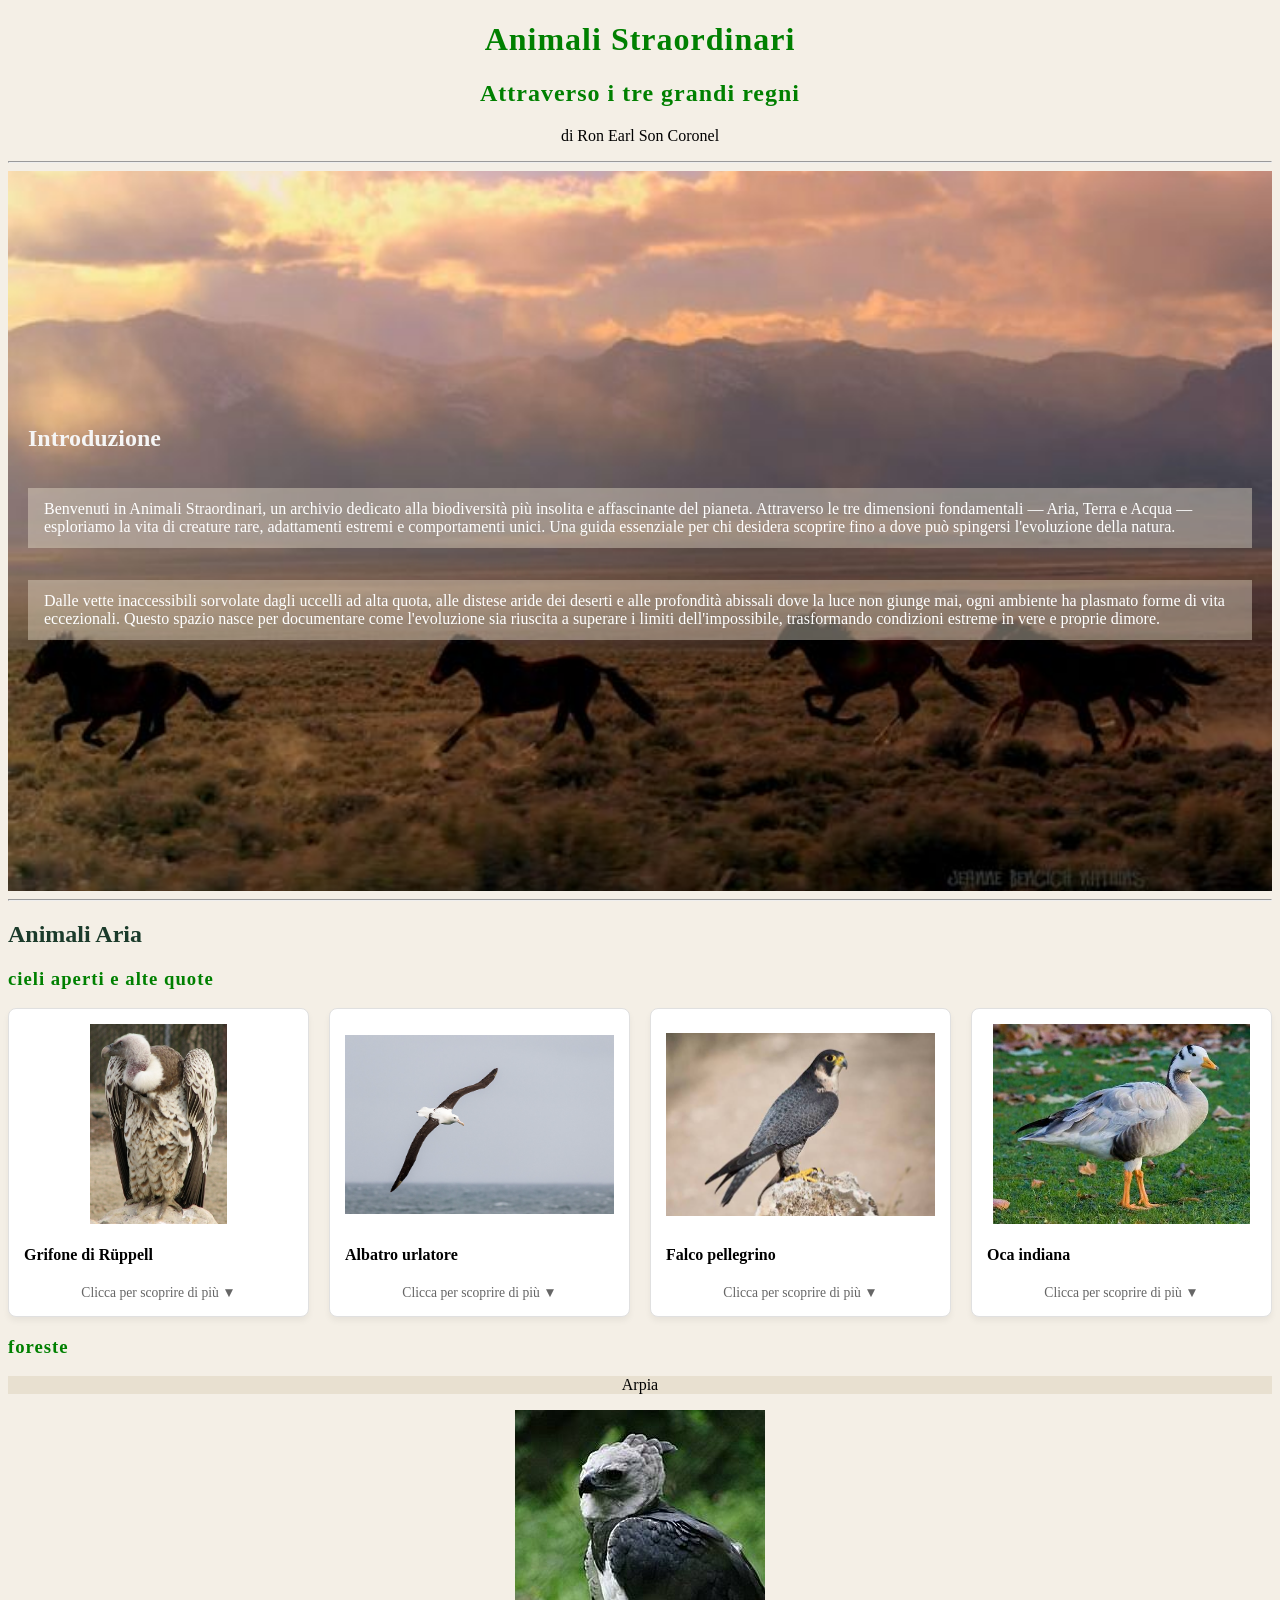
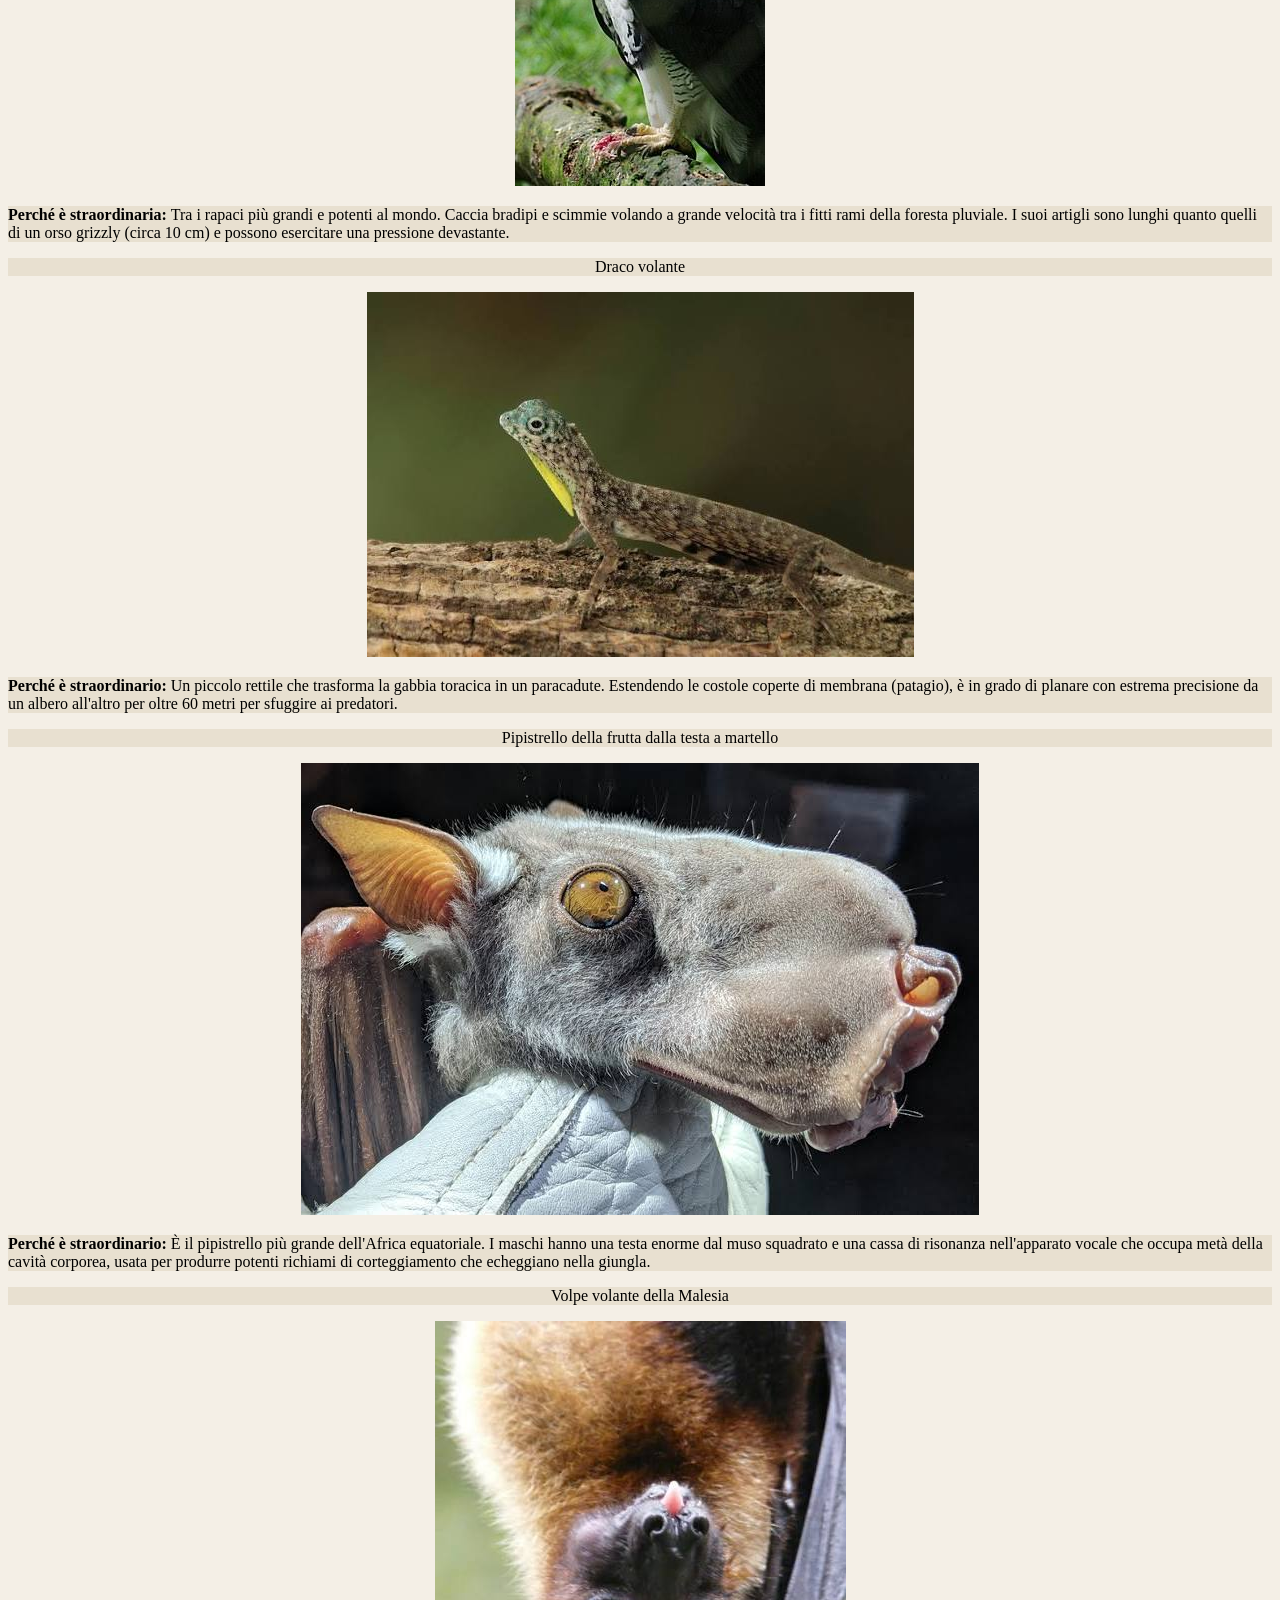
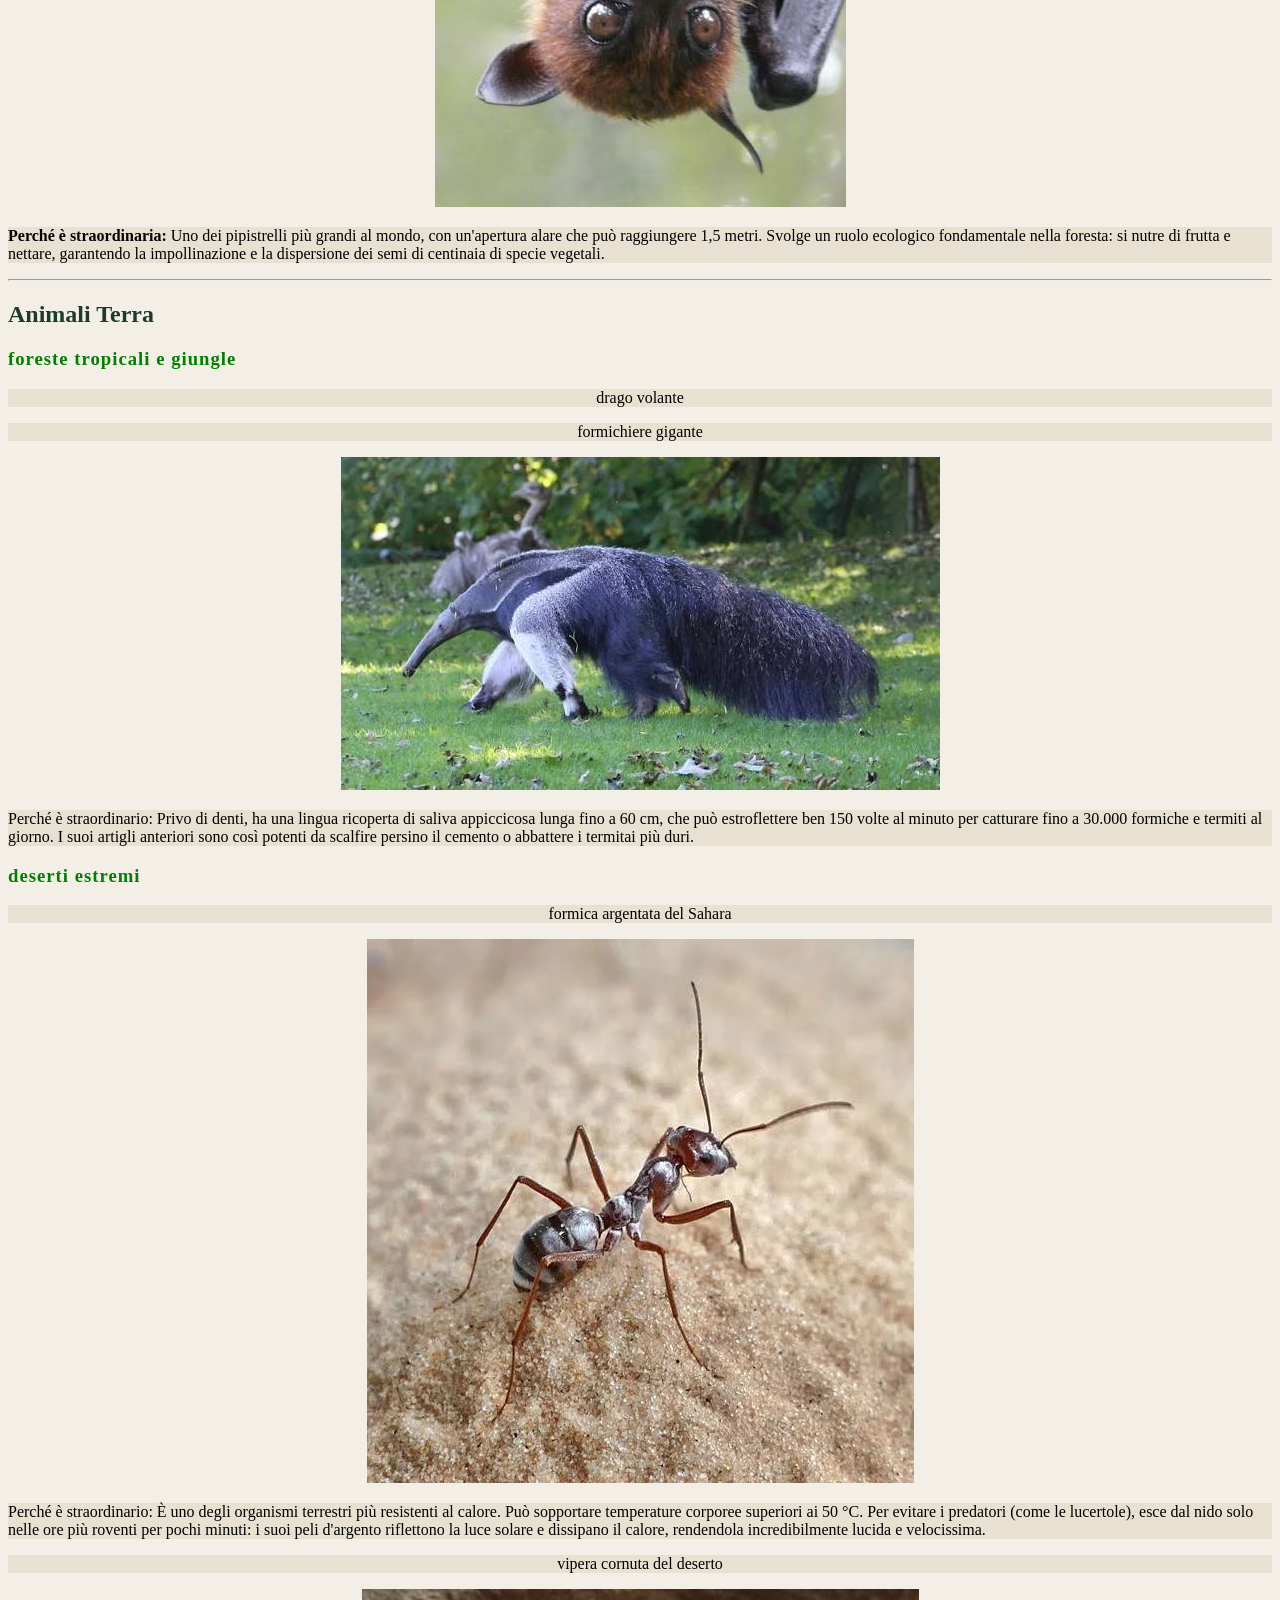
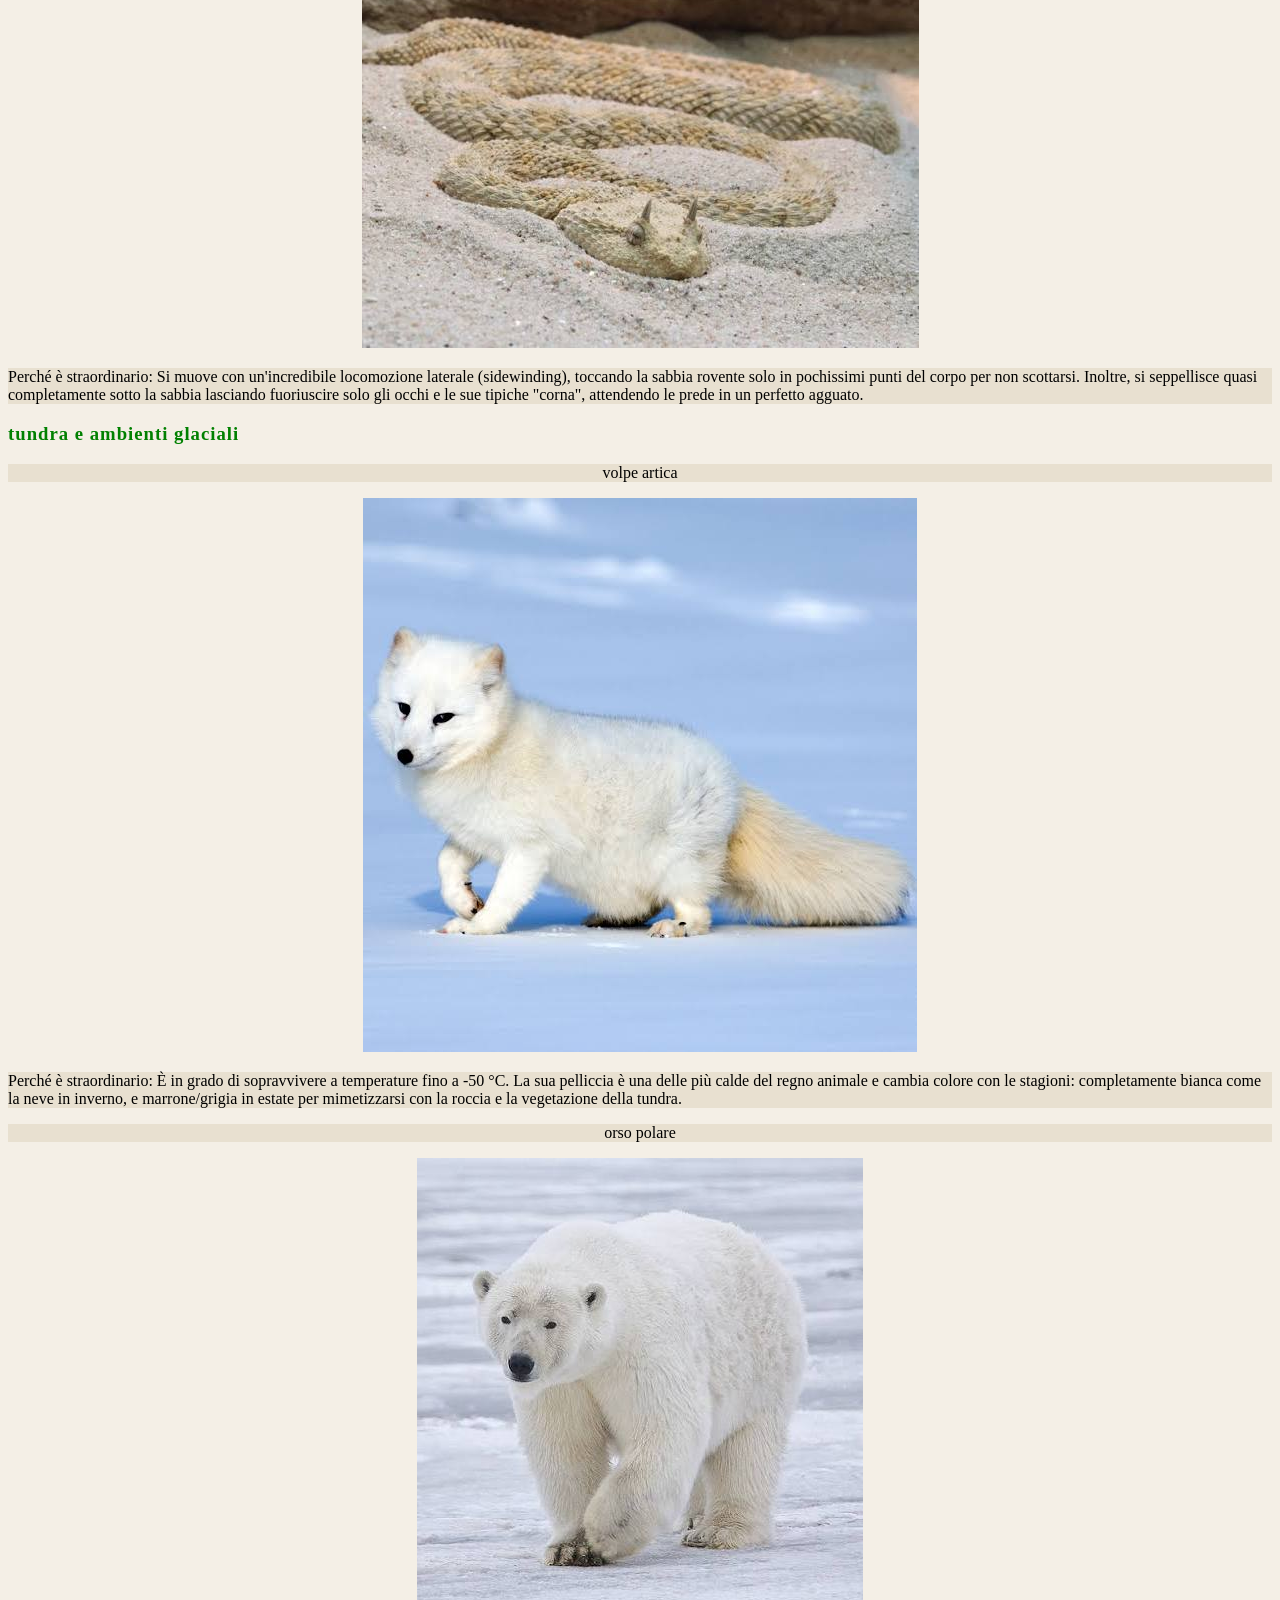
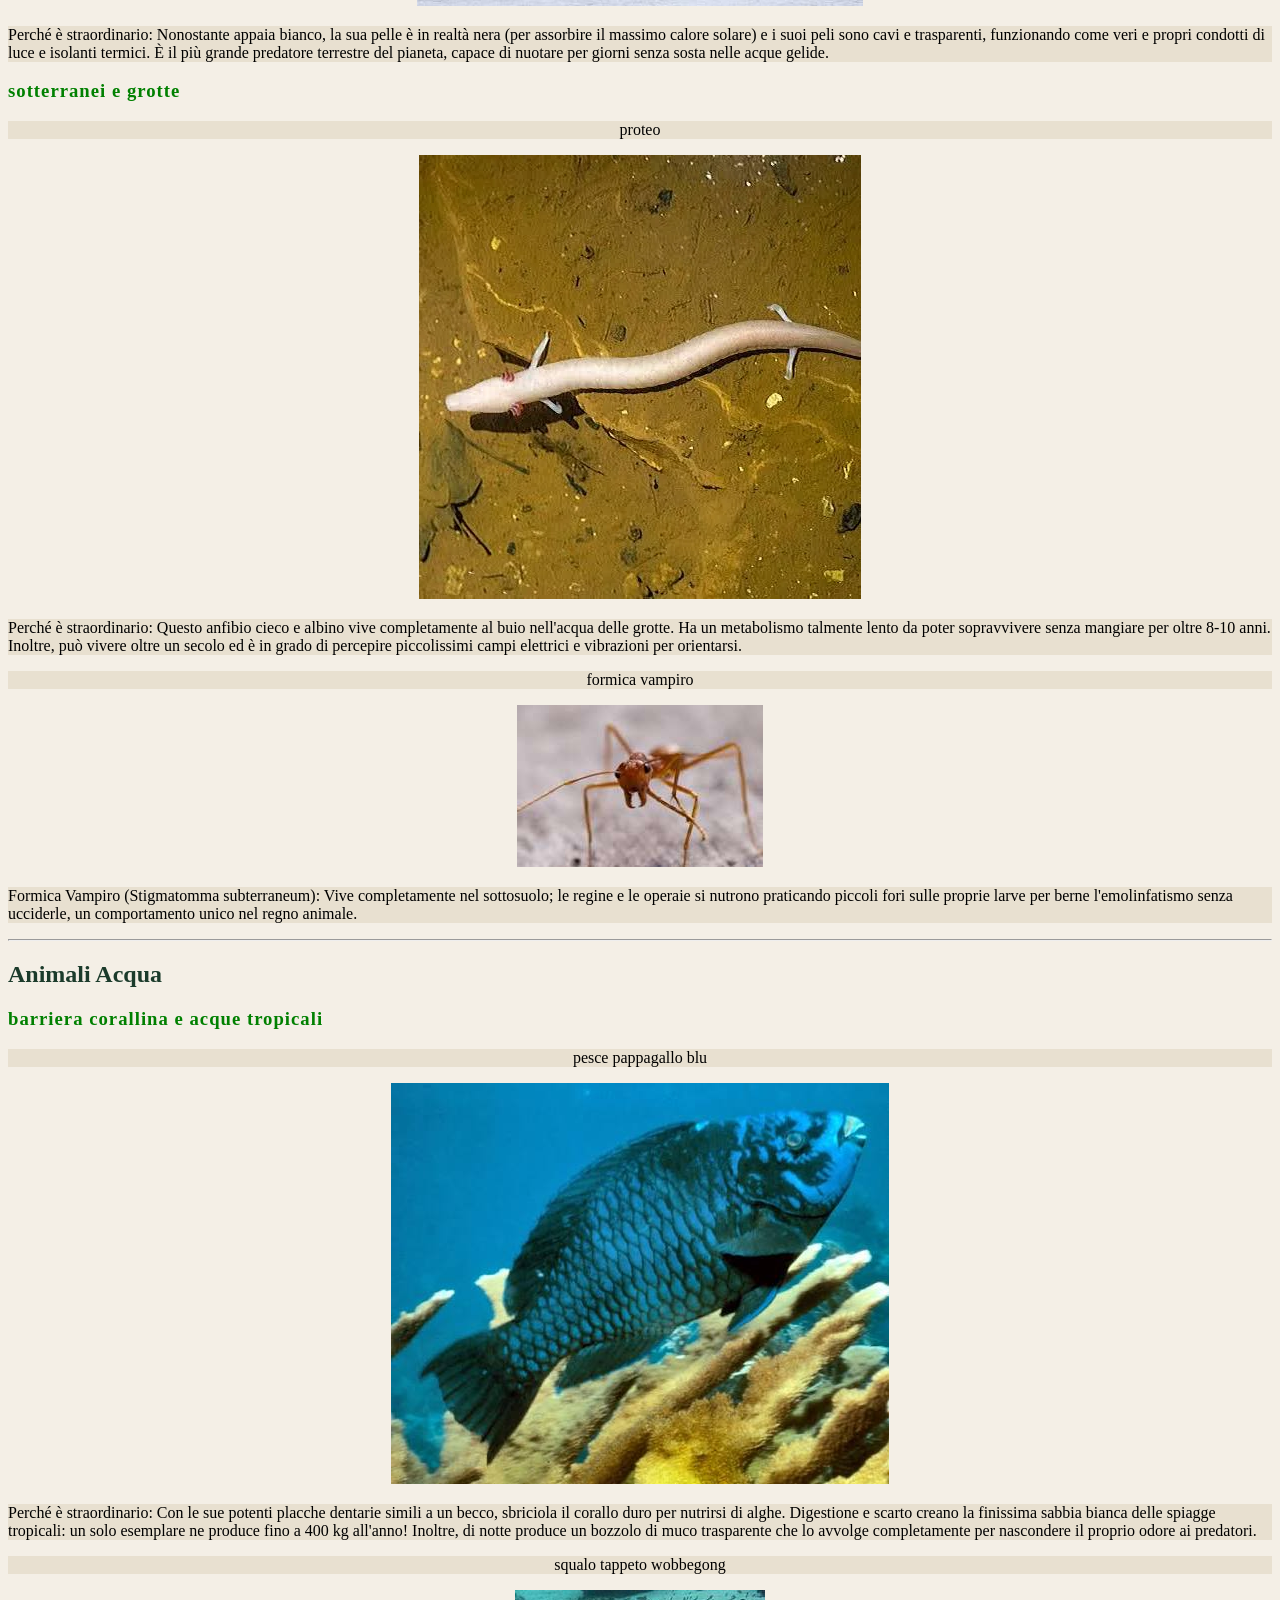
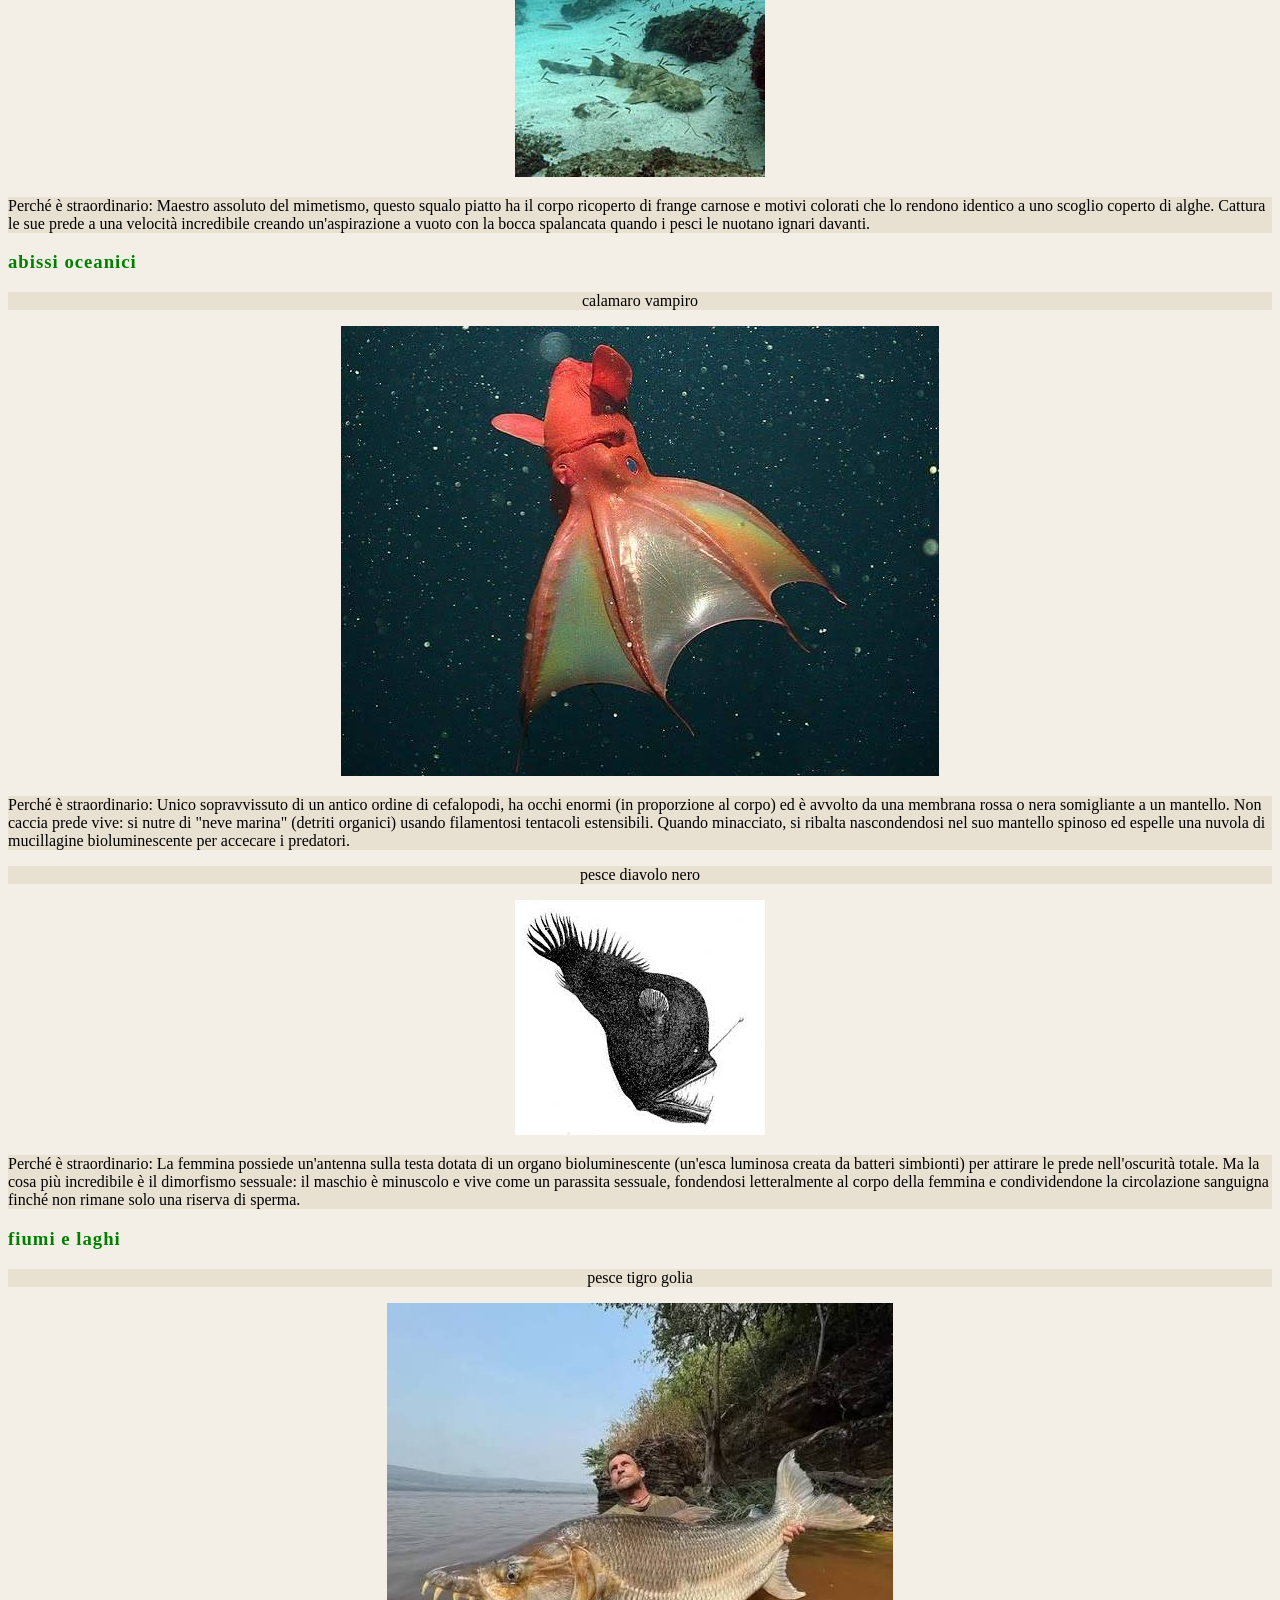
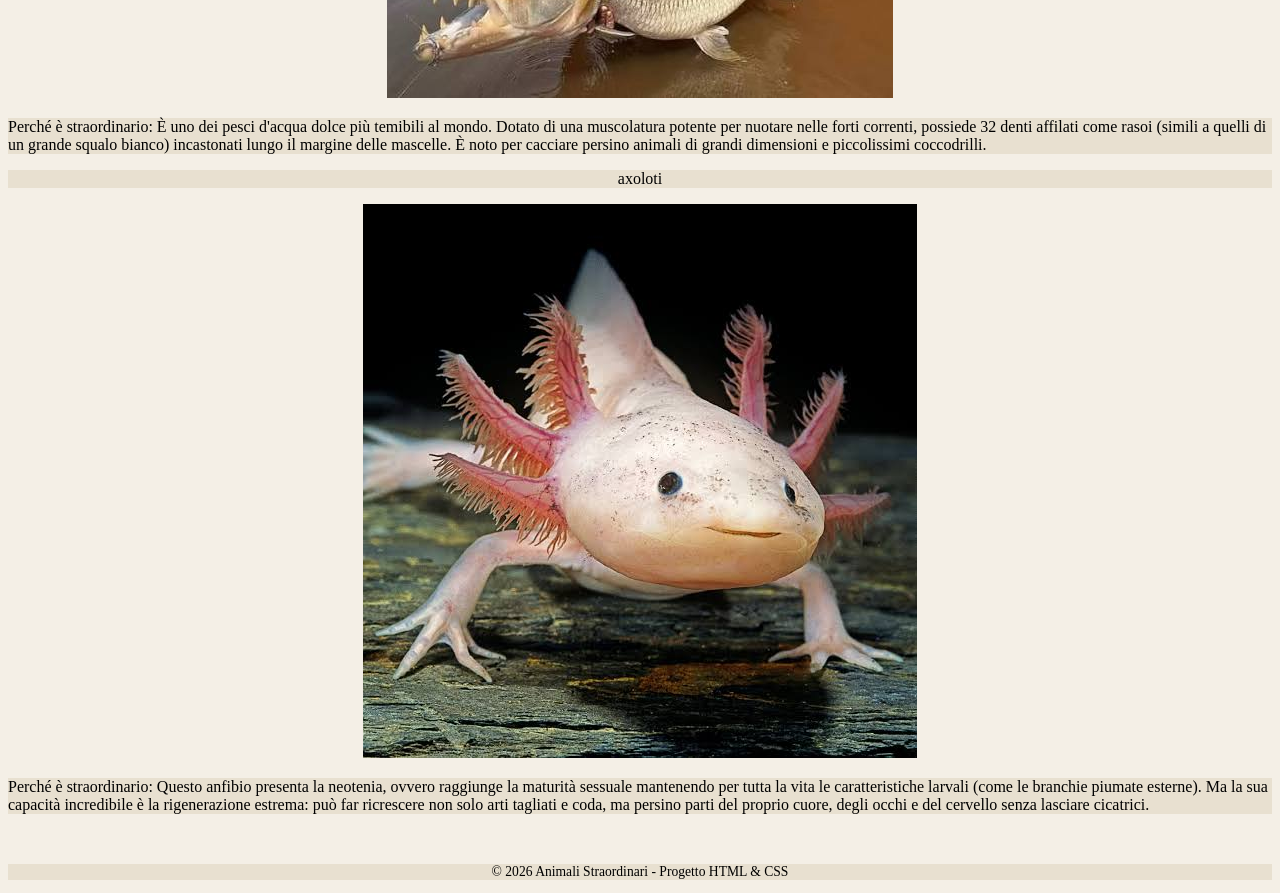
==== commit 8ea72e2c: "immagine sfondo e paragrafo" ====
--- a/index.html
+++ b/index.html
@@ -39,21 +39,17 @@
 
             <!--barra laterale destra: contenuto principale MAIN-->
             <main class="content" >            
-                <br>
-                <div class="collage">
-                    <img src="images/wild animals.jpg"  alt="wild" class="img-wild">
-                </div>
 
                 
-                <h2>Introduzione</h2>
+                <h2 class="intro" style="color: whitesmoke;" >Introduzione</h2>
                 <!--paragrafo prova-->
-                <p>
+                <p class="introduzione">
                    Benvenuti in Animali Straordinari, un archivio dedicato alla biodiversità più insolita 
                     e affascinante del pianeta. Attraverso le tre dimensioni fondamentali — Aria, Terra e Acqua —  
                     esploriamo la vita di creature rare, adattamenti estremi e comportamenti unici. 
                     Una guida essenziale per chi desidera scoprire fino a dove può spingersi l'evoluzione della natura.
                 </p>          
-                <p>Dalle vette inaccessibili sorvolate dagli uccelli ad alta quota, alle distese aride dei deserti 
+                <p class="introduzione" >Dalle vette inaccessibili sorvolate dagli uccelli ad alta quota, alle distese aride dei deserti 
                     e alle profondità abissali dove la luce non giunge mai, ogni ambiente ha plasmato forme di vita eccezionali. 
                     Questo spazio nasce per documentare come l'evoluzione sia riuscita a superare i limiti dell'impossibile, 
                     trasformando condizioni estreme in vere e proprie dimore.</p>
--- a/main.css
+++ b/main.css
@@ -17,7 +17,7 @@
 /* ==========================================================================
    2. HEADER, TITOLI E NAVIGAZIONE
    ========================================================================== */
-h1, h2, h3, .intestazione{
+h1, h3, .intestazione{
     color: green ;
     font-family: 'Montserrat' , serif;
     font-weight: 700; /* Per averlo in grassetto elegante */
@@ -27,9 +27,9 @@
 .intestazione {
     text-align: center; /* Allinea al centro tutto ciò che sta nell'header */
 }
-.intestazione, h1, h2 {
+
+ h1, h2 {
     color: #1B3B2B; /* Verde foresta */
-    
 }
 p{
     color: black;
@@ -50,10 +50,47 @@
 .autore{
     text-align: center;
 }
-.img-wild{
-    text-align: center;
-    height: 300px;
+
+
+/*paragrafo main*/
+p.introduzione{
+ 
+background-color: rgba(240, 230, 210, 0.4) !important; 
+
+/* Mantiene il testo bianco o del colore che preferisci */
+color: #ffffff; 
+
+/* Un po' di padding e angoli arrotondati per rendere il rettangolo più gradevole */
+padding: 12px 16px;
+
 }
+
+/* Imposta l'immagine di sfondo */
+.content {
+    /* Imposta l'immagine di sfondo */
+    background-image: url('images/wild animals.jpg');
+    
+    /* Ridimensiona l'immagine per coprire INTERAMENTE tutto lo spazio */
+    background-size: cover;
+    
+    /* Centra l'immagine sia in orizzontale che in verticale */
+    background-position: center;
+    
+    /* Evita che l'immagine si ripeta */
+    background-repeat: no-repeat;
+    
+    /* Aggiunge spazio interno così il testo non tocca i bordi */
+    padding: 40px 20px;
+    
+    /* Assicura un'altezza minima alla sezione per mostrare bene l'immagine */
+    min-height: 80vh;
+    
+    /* Per posizionare il contenuto (testo) in modo pulito */
+    display: flex;
+    flex-direction: column;
+    justify-content: center; /* Centra il testo verticalmente o usa flex-start per metterlo in alto */
+}
+
 /* ==========================================================================
    3. SEZIONI E HABITAT
    ========================================================================== */
@@ -143,3 +180,4 @@
    6. FOOTER
    ========================================================================== */
 
+
--- a/main.css
+++ b/main.css
@@ -17,7 +17,7 @@
 /* ==========================================================================
    2. HEADER, TITOLI E NAVIGAZIONE
    ========================================================================== */
-h1, h2, h3, .intestazione{
+h1, h3, .intestazione{
     color: green ;
     font-family: 'Montserrat' , serif;
     font-weight: 700; /* Per averlo in grassetto elegante */
@@ -27,9 +27,9 @@
 .intestazione {
     text-align: center; /* Allinea al centro tutto ciò che sta nell'header */
 }
-.intestazione, h1, h2 {
+
+ h1, h2 {
     color: #1B3B2B; /* Verde foresta */
-    
 }
 p{
     color: black;
@@ -50,10 +50,47 @@
 .autore{
     text-align: center;
 }
-.img-wild{
-    text-align: center;
-    height: 300px;
+
+
+/*paragrafo main*/
+p.introduzione{
+ 
+background-color: rgba(240, 230, 210, 0.4) !important; 
+
+/* Mantiene il testo bianco o del colore che preferisci */
+color: #ffffff; 
+
+/* Un po' di padding e angoli arrotondati per rendere il rettangolo più gradevole */
+padding: 12px 16px;
+
 }
+
+/* Imposta l'immagine di sfondo */
+.content {
+    /* Imposta l'immagine di sfondo */
+    background-image: url('images/wild animals.jpg');
+    
+    /* Ridimensiona l'immagine per coprire INTERAMENTE tutto lo spazio */
+    background-size: cover;
+    
+    /* Centra l'immagine sia in orizzontale che in verticale */
+    background-position: center;
+    
+    /* Evita che l'immagine si ripeta */
+    background-repeat: no-repeat;
+    
+    /* Aggiunge spazio interno così il testo non tocca i bordi */
+    padding: 40px 20px;
+    
+    /* Assicura un'altezza minima alla sezione per mostrare bene l'immagine */
+    min-height: 80vh;
+    
+    /* Per posizionare il contenuto (testo) in modo pulito */
+    display: flex;
+    flex-direction: column;
+    justify-content: center; /* Centra il testo verticalmente o usa flex-start per metterlo in alto */
+}
+
 /* ==========================================================================
    3. SEZIONI E HABITAT
    ========================================================================== */
@@ -143,3 +180,4 @@
    6. FOOTER
    ========================================================================== */
 
+
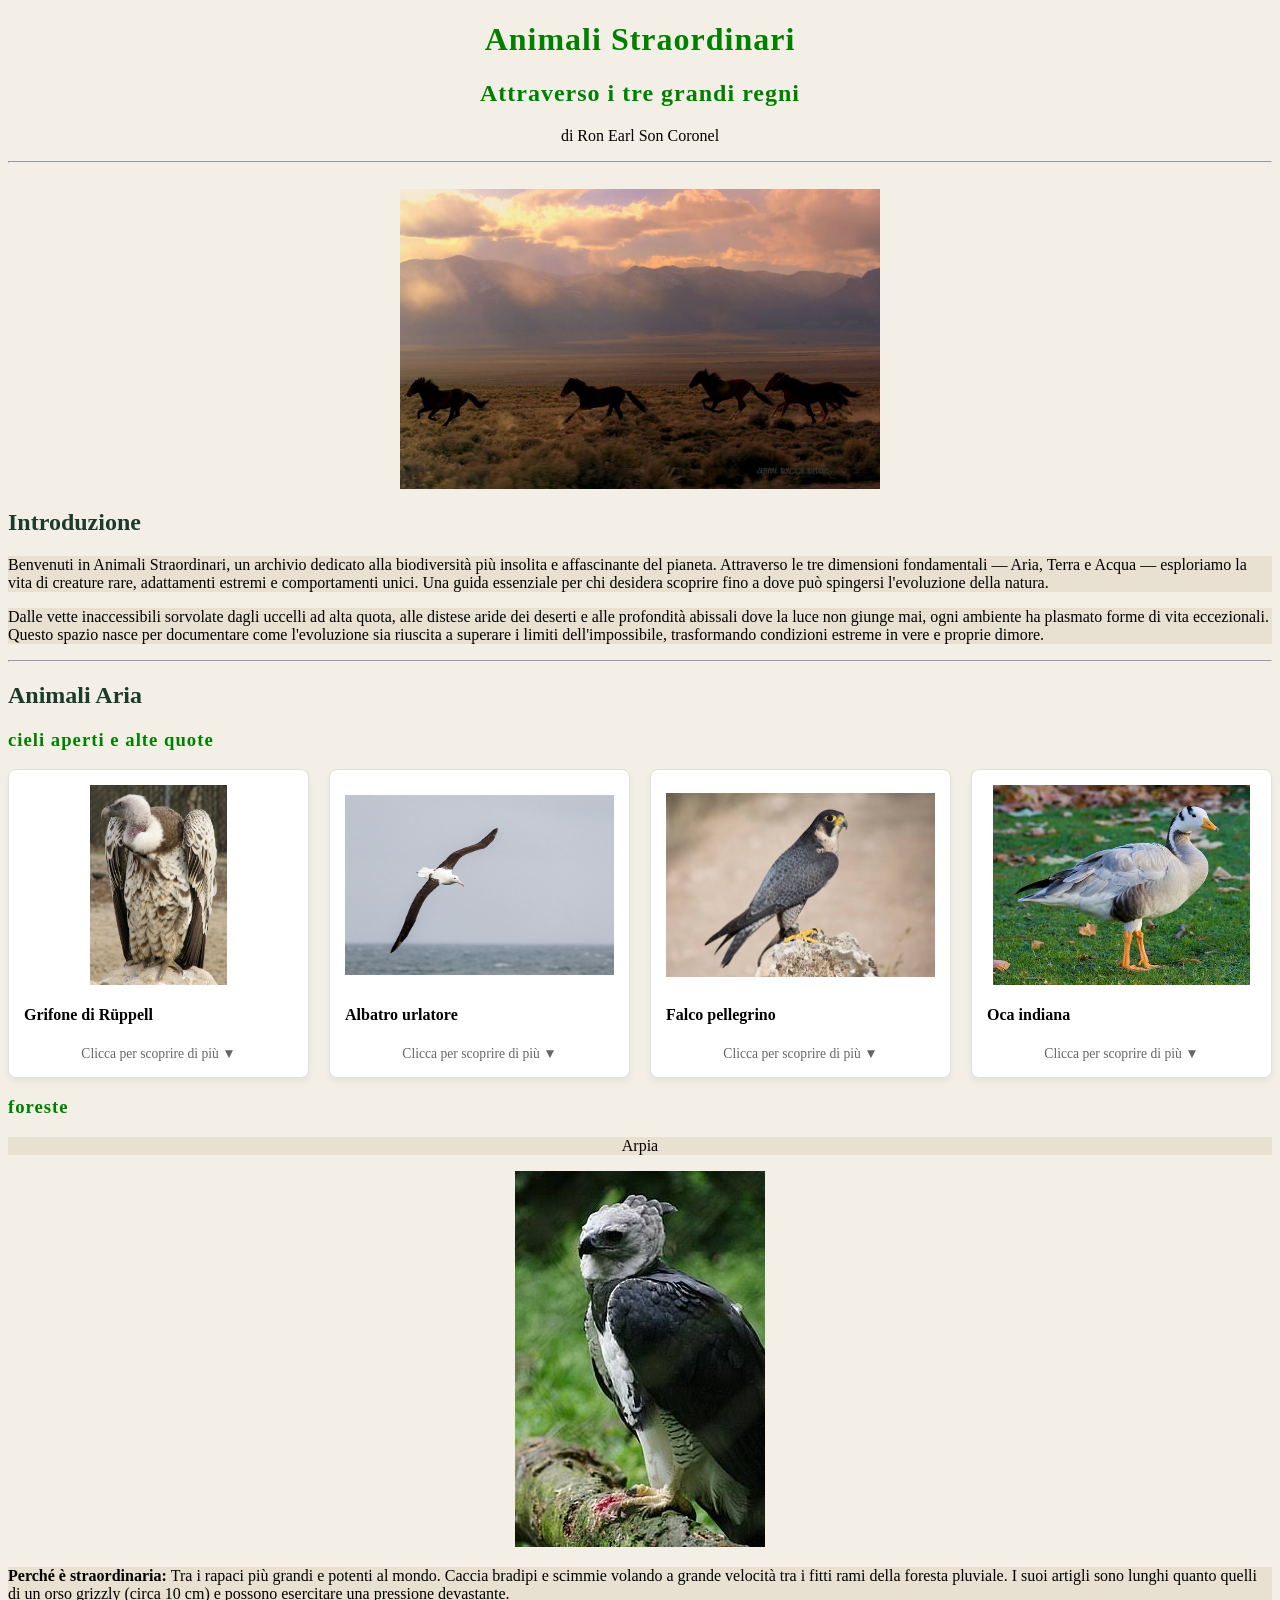
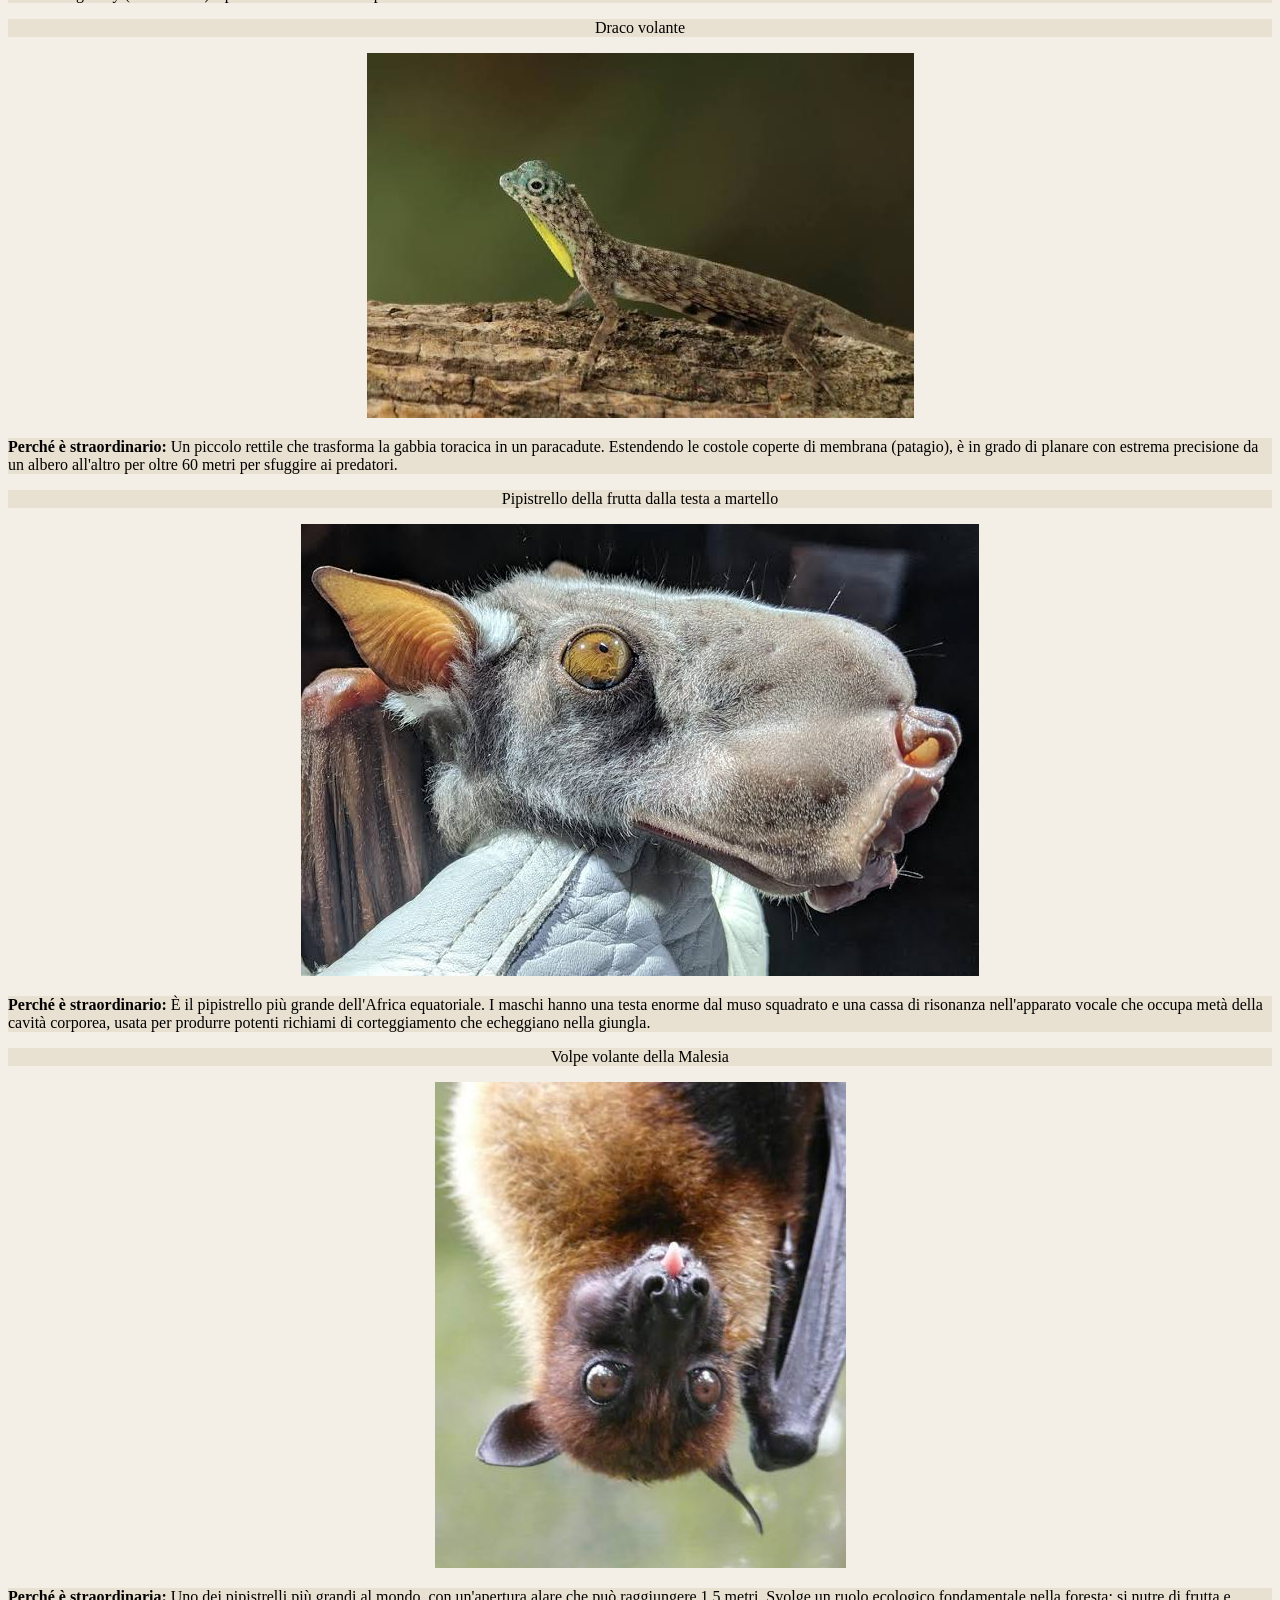
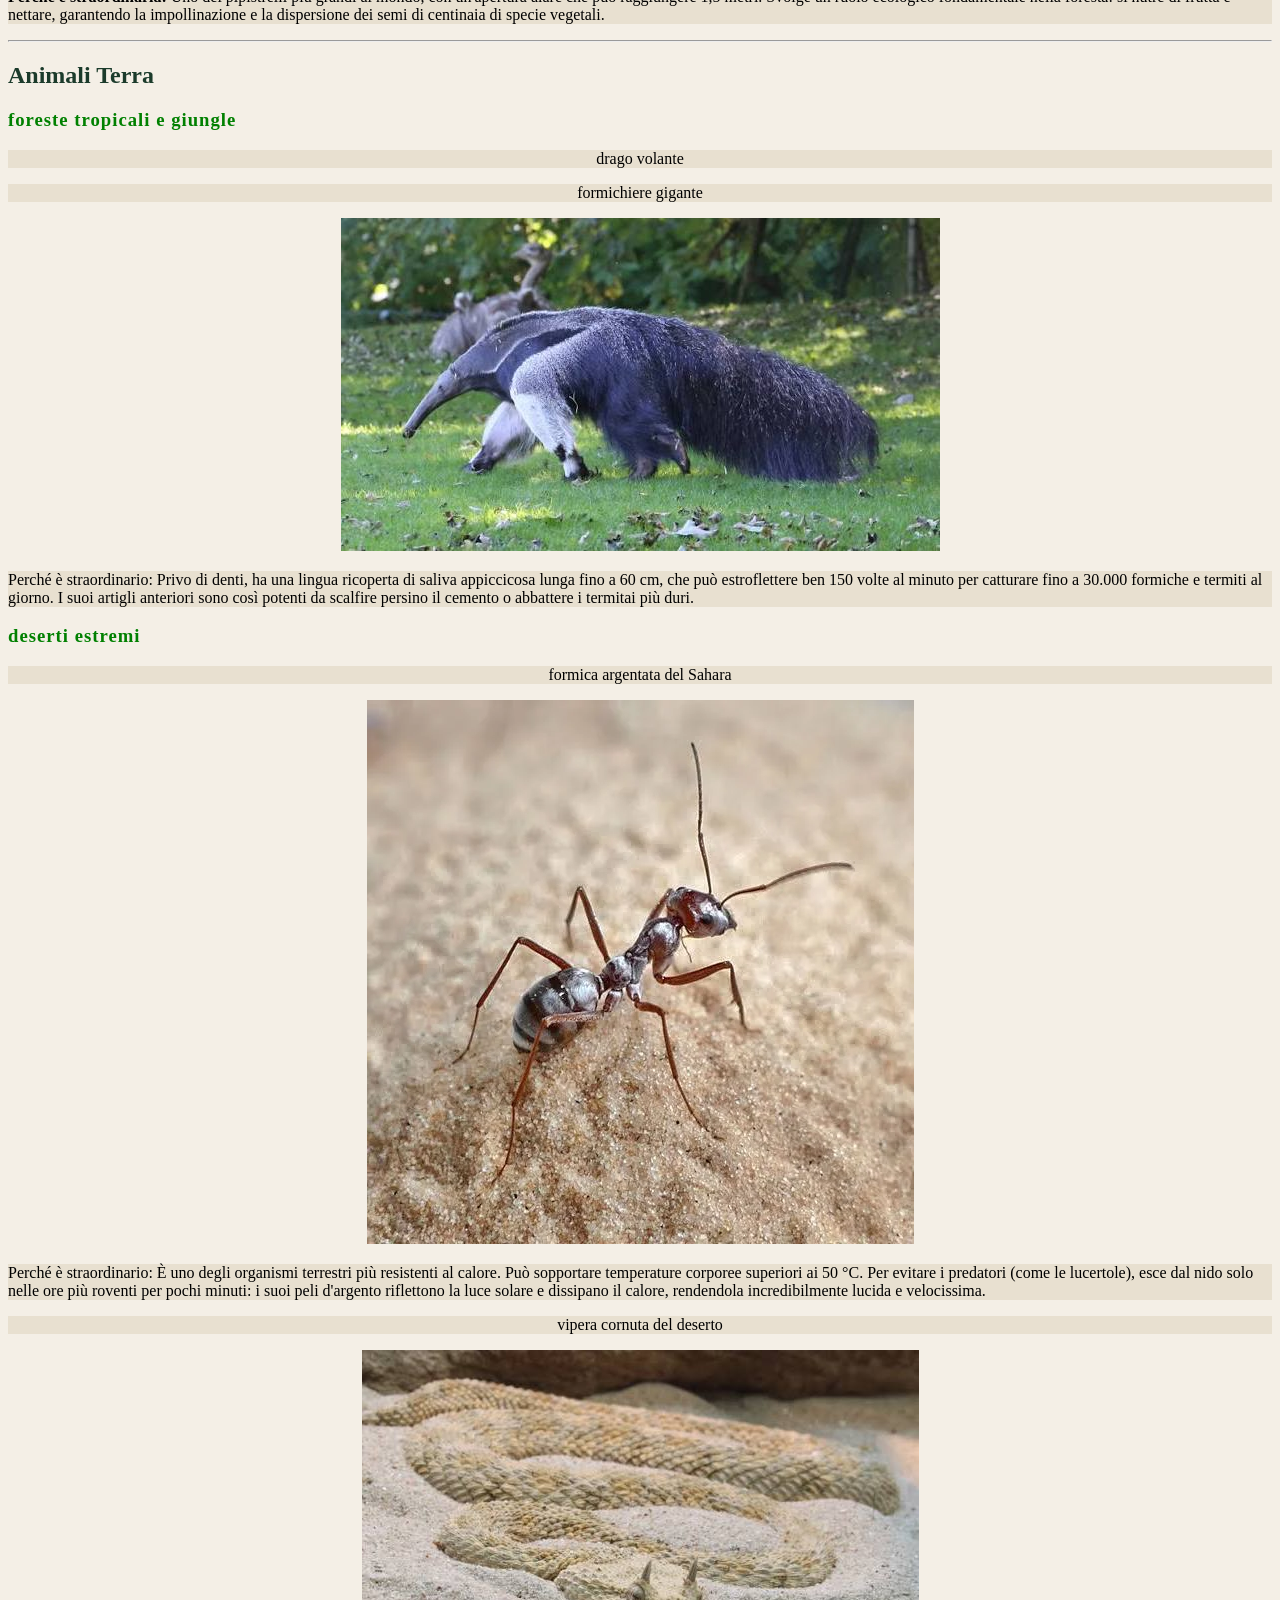
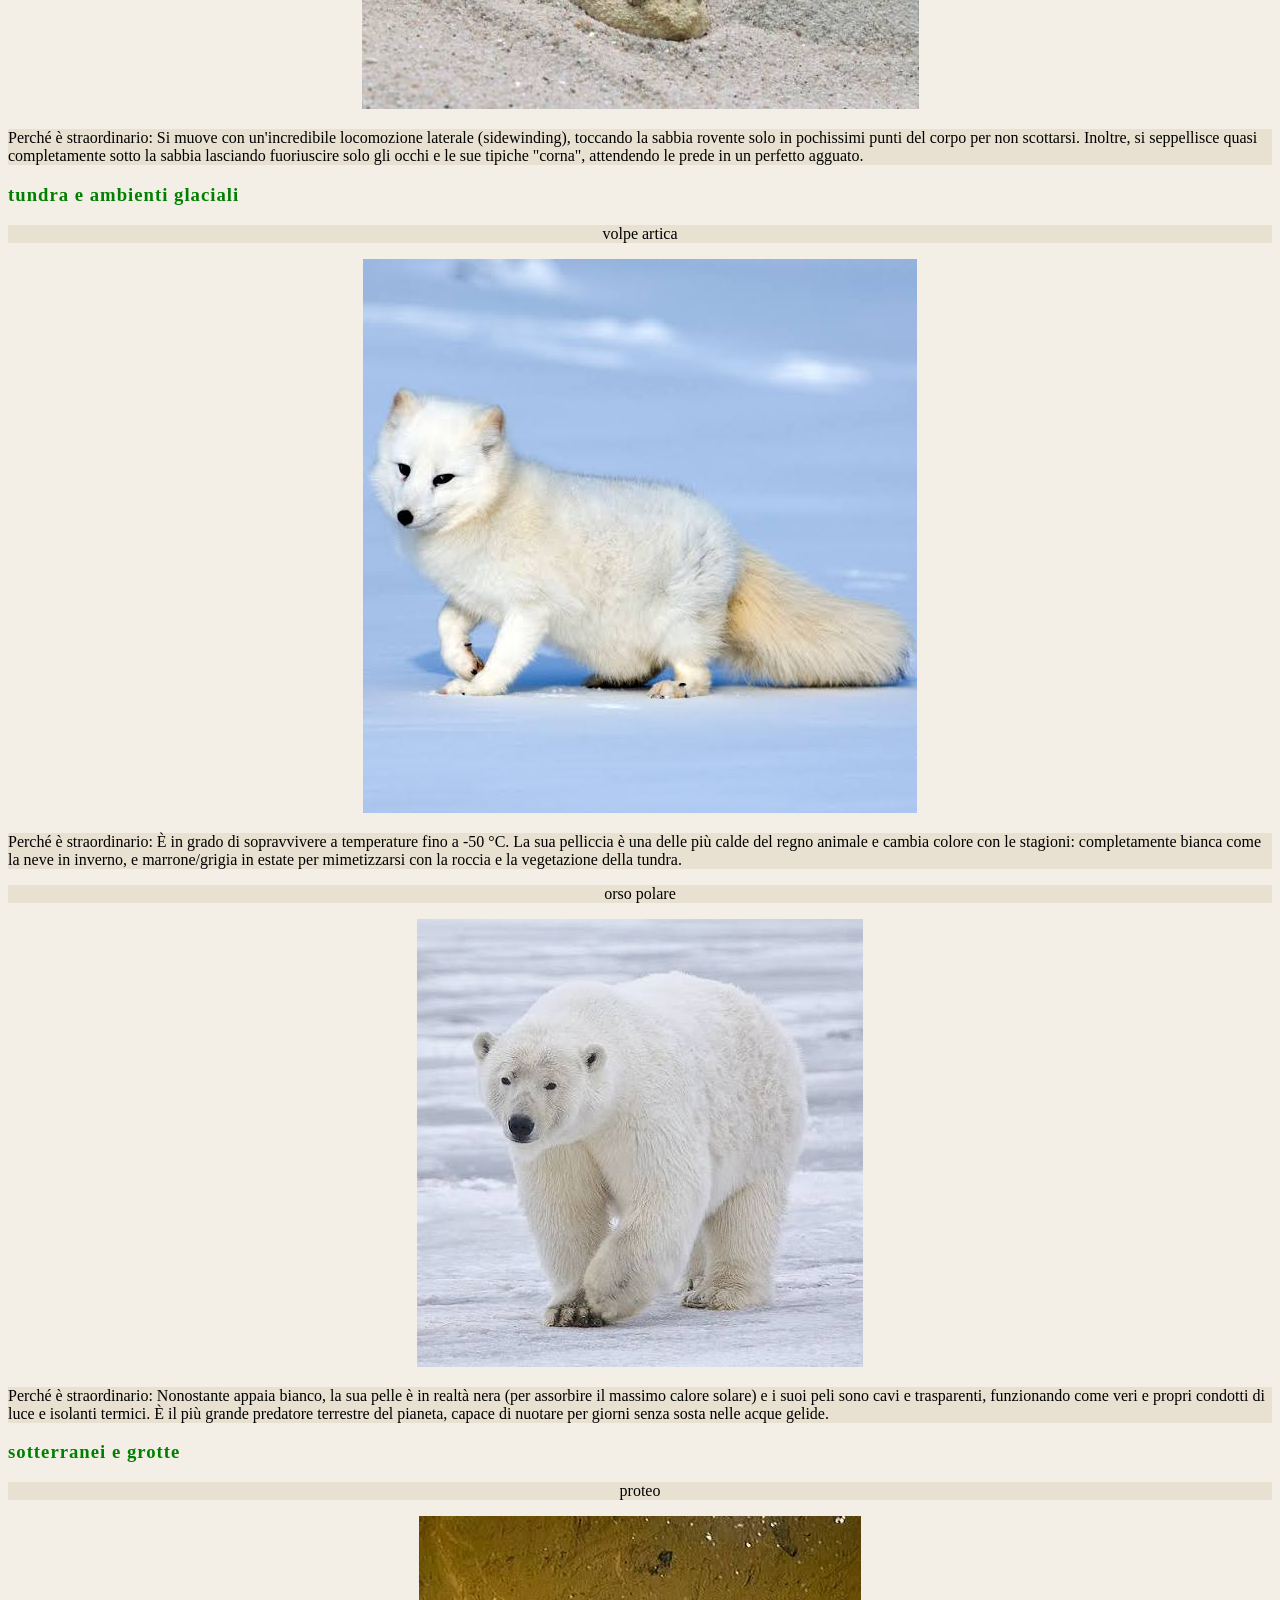
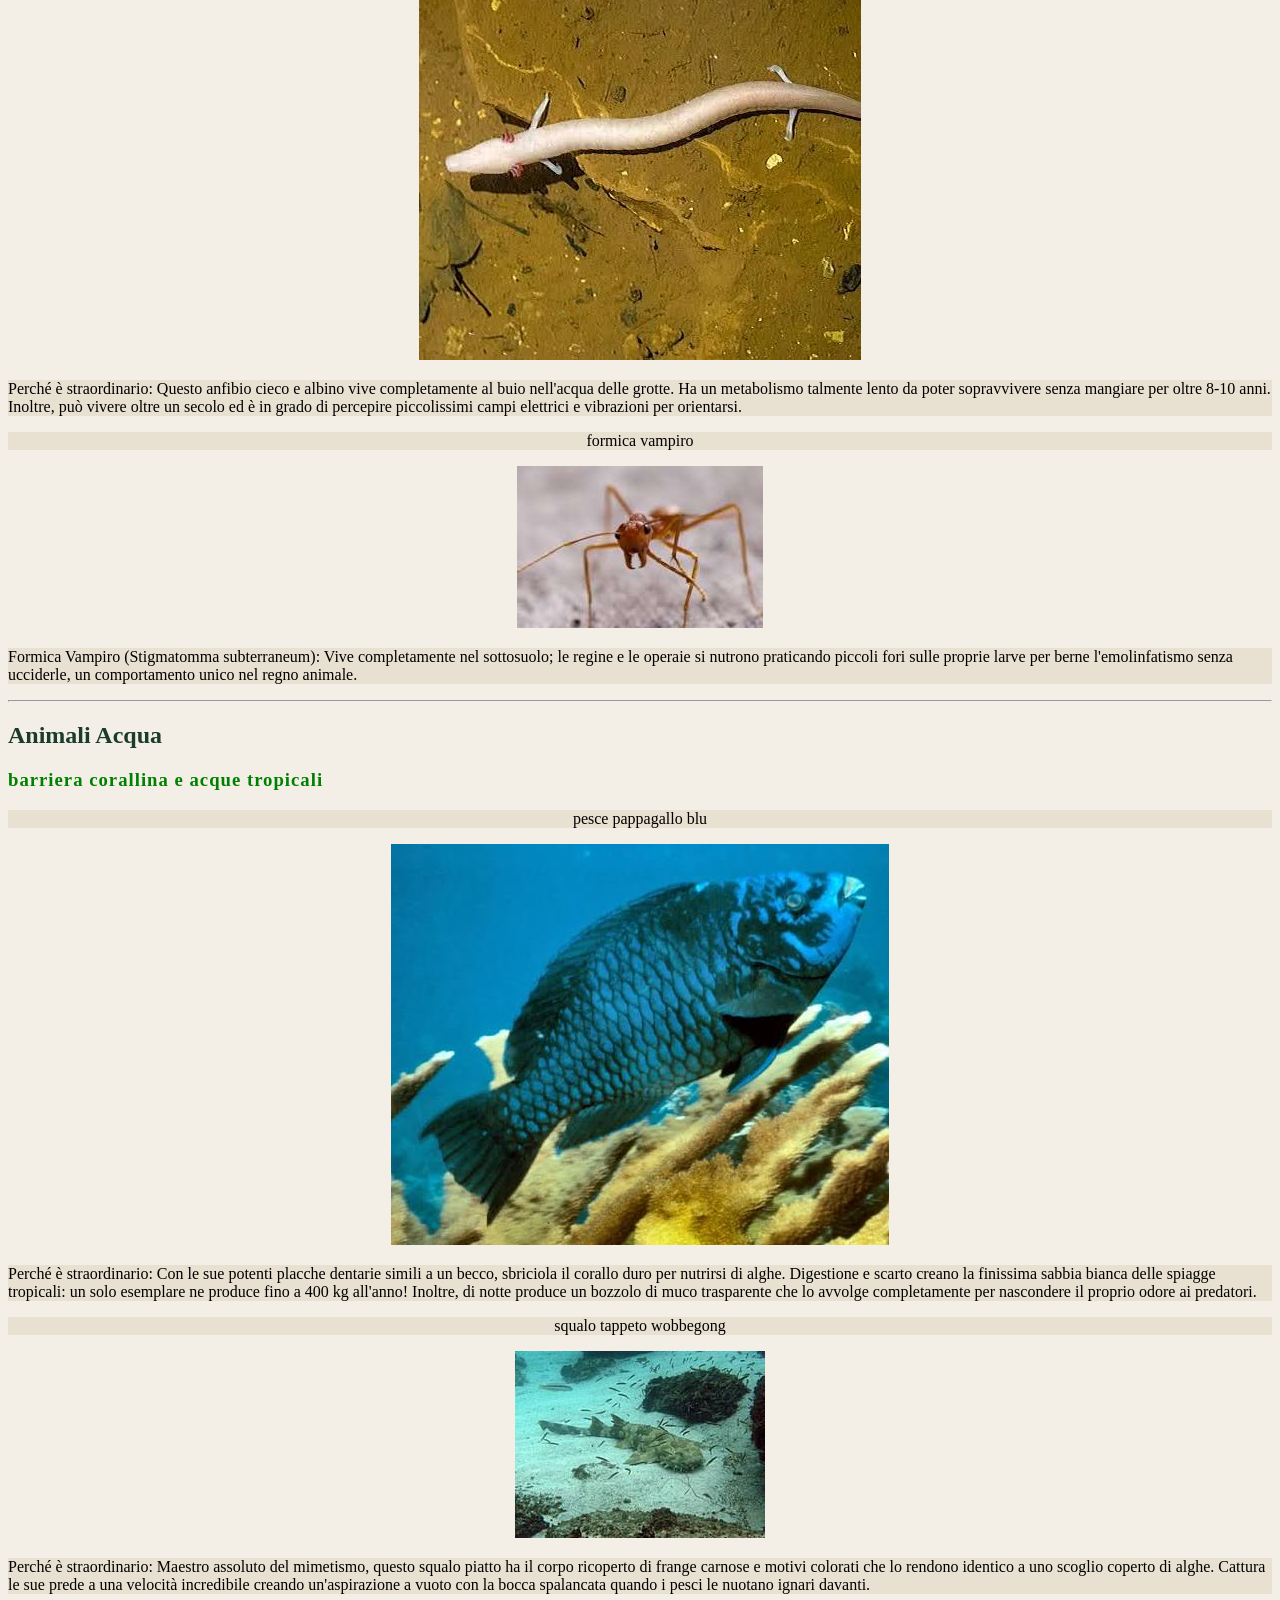
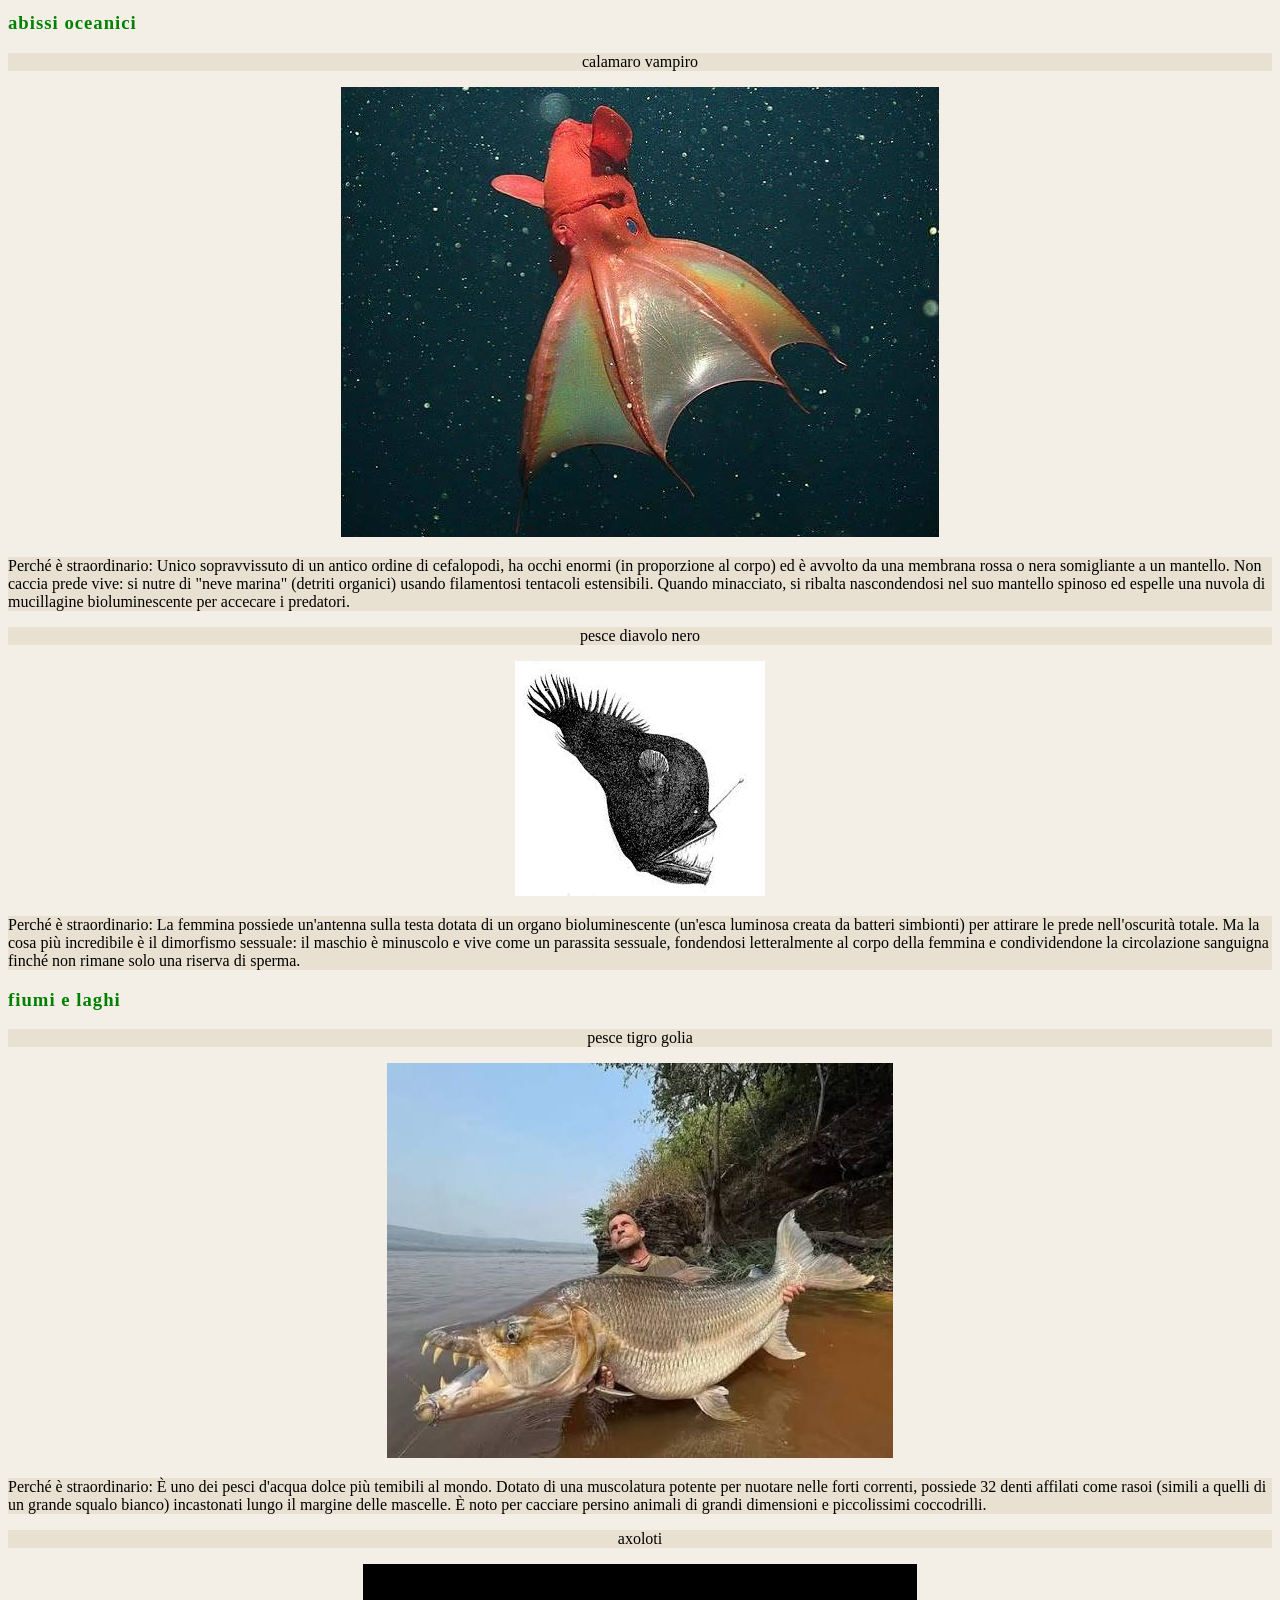
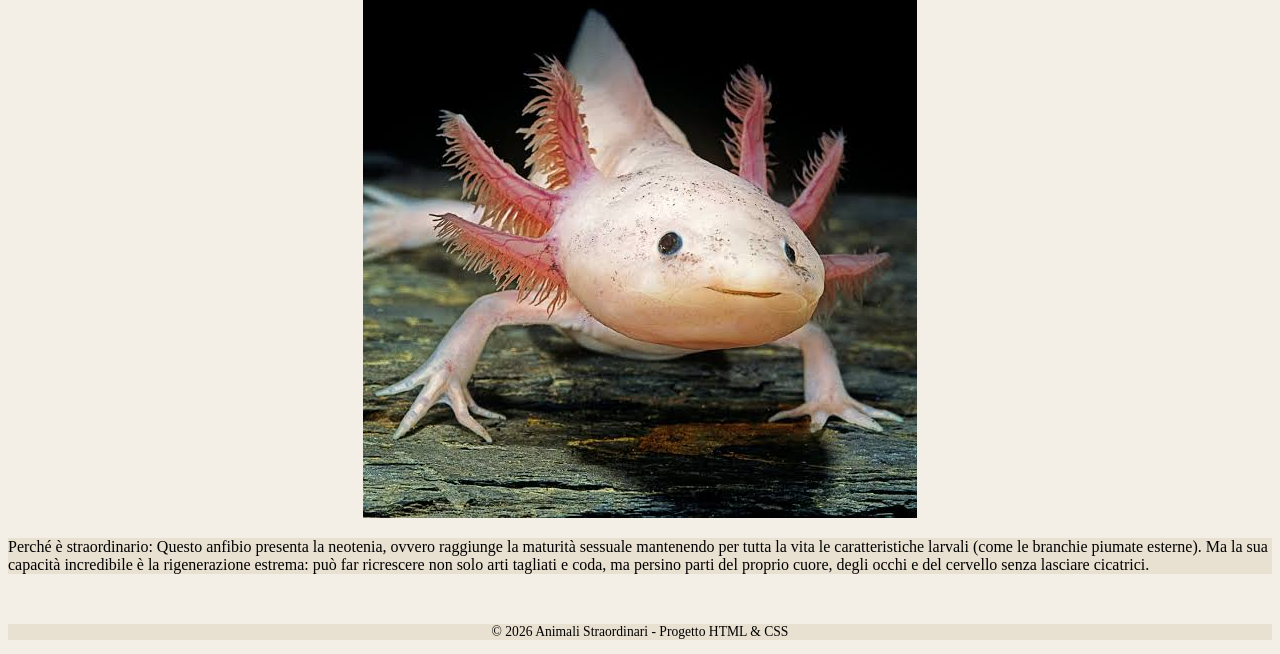
==== commit 012c1671: "ripristino versione precedente" ====
--- a/index.html
+++ b/index.html
@@ -39,9 +39,12 @@
 
             <!--barra laterale destra: contenuto principale MAIN-->
             <main class="content" >            
-
+                <br>
+                <div>
+                    <img class="img-wild" src="images/wild animals.jpg" alt="cavalli">
+                </div>
                 
-                <h2 class="intro" style="color: whitesmoke;" >Introduzione</h2>
+                <h2 class="intro" style="color: #1B3B2B;" >Introduzione</h2>
                 <!--paragrafo prova-->
                 <p class="introduzione">
                    Benvenuti in Animali Straordinari, un archivio dedicato alla biodiversità più insolita 
--- a/main.css
+++ b/main.css
@@ -52,44 +52,15 @@
 }
 
 
-/*paragrafo main*/
-p.introduzione{
- 
-background-color: rgba(240, 230, 210, 0.4) !important; 
 
-/* Mantiene il testo bianco o del colore che preferisci */
-color: #ffffff; 
-
-/* Un po' di padding e angoli arrotondati per rendere il rettangolo più gradevole */
-padding: 12px 16px;
-
+.img-wild{
+    align-content: center;
+    height: 300px;
 }
 
-/* Imposta l'immagine di sfondo */
-.content {
-    /* Imposta l'immagine di sfondo */
-    background-image: url('images/wild animals.jpg');
-    
-    /* Ridimensiona l'immagine per coprire INTERAMENTE tutto lo spazio */
-    background-size: cover;
-    
-    /* Centra l'immagine sia in orizzontale che in verticale */
-    background-position: center;
-    
-    /* Evita che l'immagine si ripeta */
-    background-repeat: no-repeat;
-    
-    /* Aggiunge spazio interno così il testo non tocca i bordi */
-    padding: 40px 20px;
-    
-    /* Assicura un'altezza minima alla sezione per mostrare bene l'immagine */
-    min-height: 80vh;
-    
-    /* Per posizionare il contenuto (testo) in modo pulito */
-    display: flex;
-    flex-direction: column;
-    justify-content: center; /* Centra il testo verticalmente o usa flex-start per metterlo in alto */
-}
+
+
+
 
 /* ==========================================================================
    3. SEZIONI E HABITAT
--- a/main.css
+++ b/main.css
@@ -52,44 +52,15 @@
 }
 
 
-/*paragrafo main*/
-p.introduzione{
- 
-background-color: rgba(240, 230, 210, 0.4) !important; 
 
-/* Mantiene il testo bianco o del colore che preferisci */
-color: #ffffff; 
-
-/* Un po' di padding e angoli arrotondati per rendere il rettangolo più gradevole */
-padding: 12px 16px;
-
+.img-wild{
+    align-content: center;
+    height: 300px;
 }
 
-/* Imposta l'immagine di sfondo */
-.content {
-    /* Imposta l'immagine di sfondo */
-    background-image: url('images/wild animals.jpg');
-    
-    /* Ridimensiona l'immagine per coprire INTERAMENTE tutto lo spazio */
-    background-size: cover;
-    
-    /* Centra l'immagine sia in orizzontale che in verticale */
-    background-position: center;
-    
-    /* Evita che l'immagine si ripeta */
-    background-repeat: no-repeat;
-    
-    /* Aggiunge spazio interno così il testo non tocca i bordi */
-    padding: 40px 20px;
-    
-    /* Assicura un'altezza minima alla sezione per mostrare bene l'immagine */
-    min-height: 80vh;
-    
-    /* Per posizionare il contenuto (testo) in modo pulito */
-    display: flex;
-    flex-direction: column;
-    justify-content: center; /* Centra il testo verticalmente o usa flex-start per metterlo in alto */
-}
+
+
+
 
 /* ==========================================================================
    3. SEZIONI E HABITAT
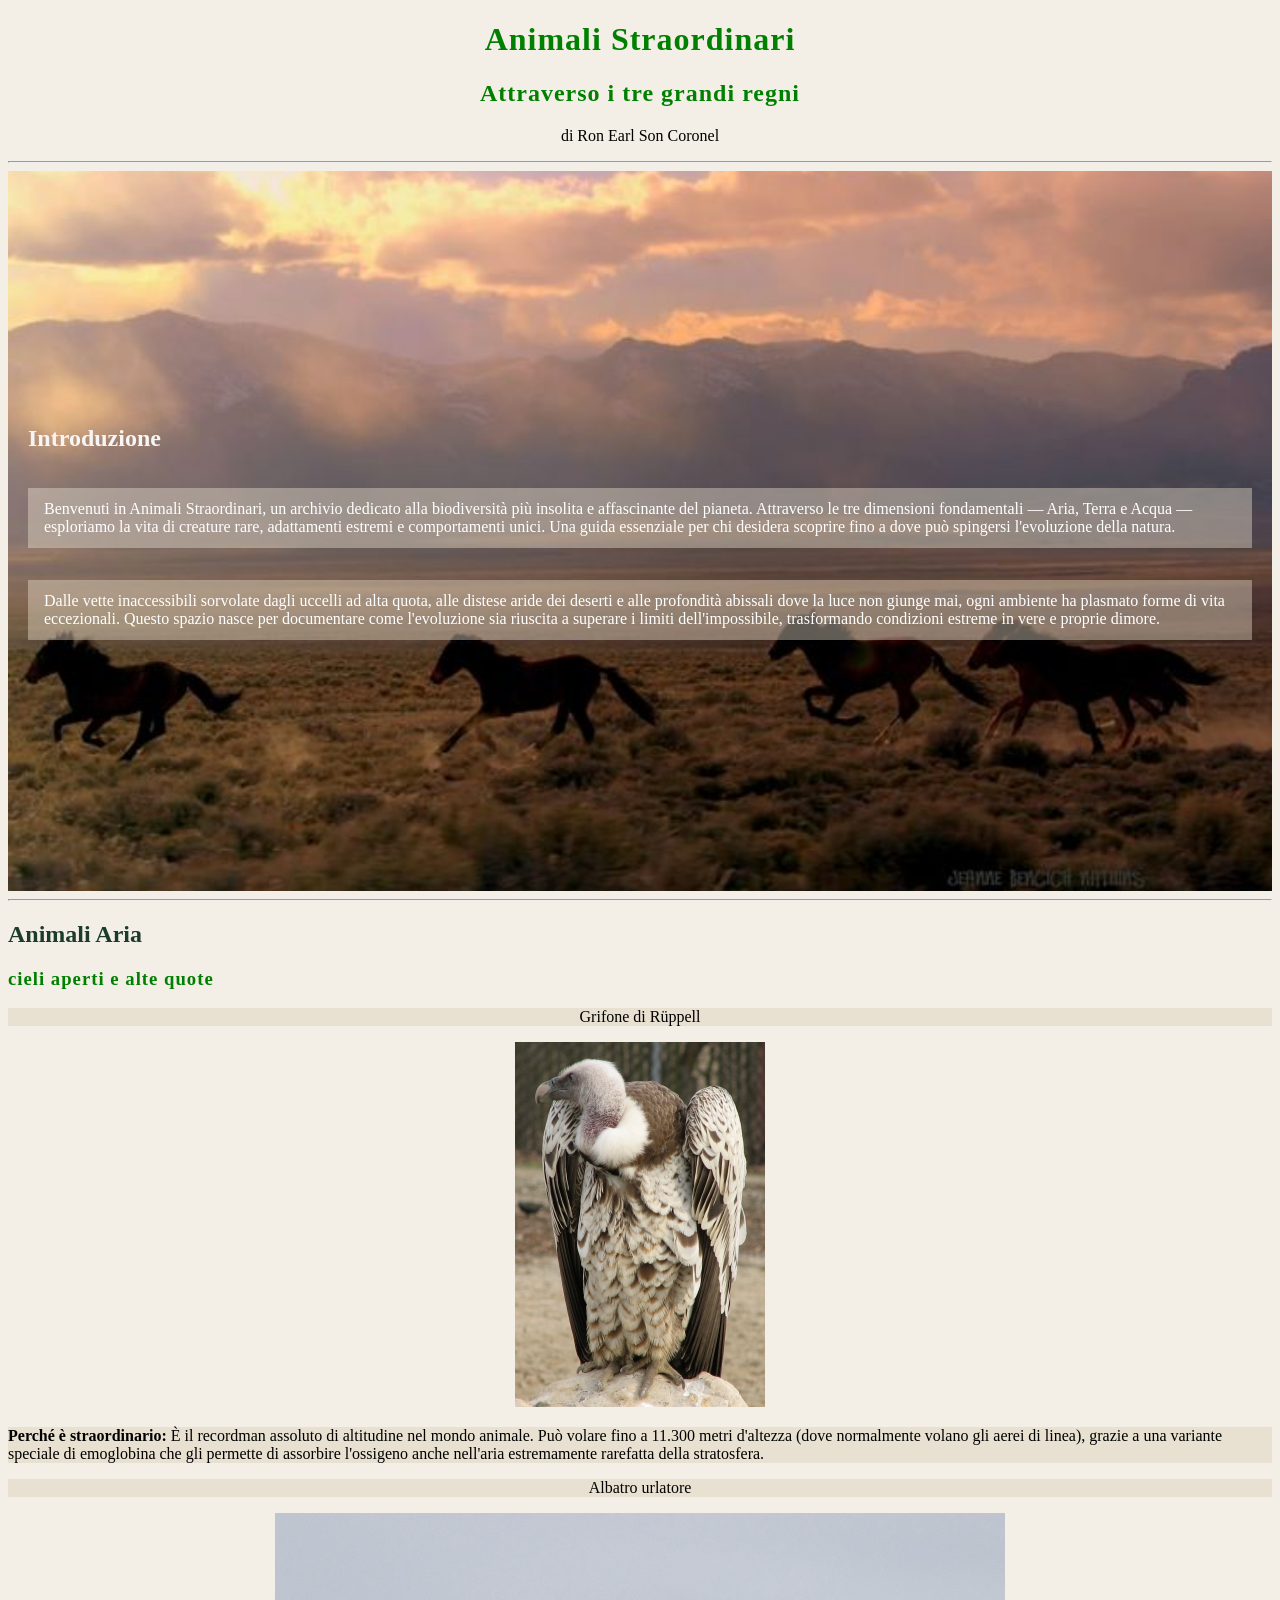
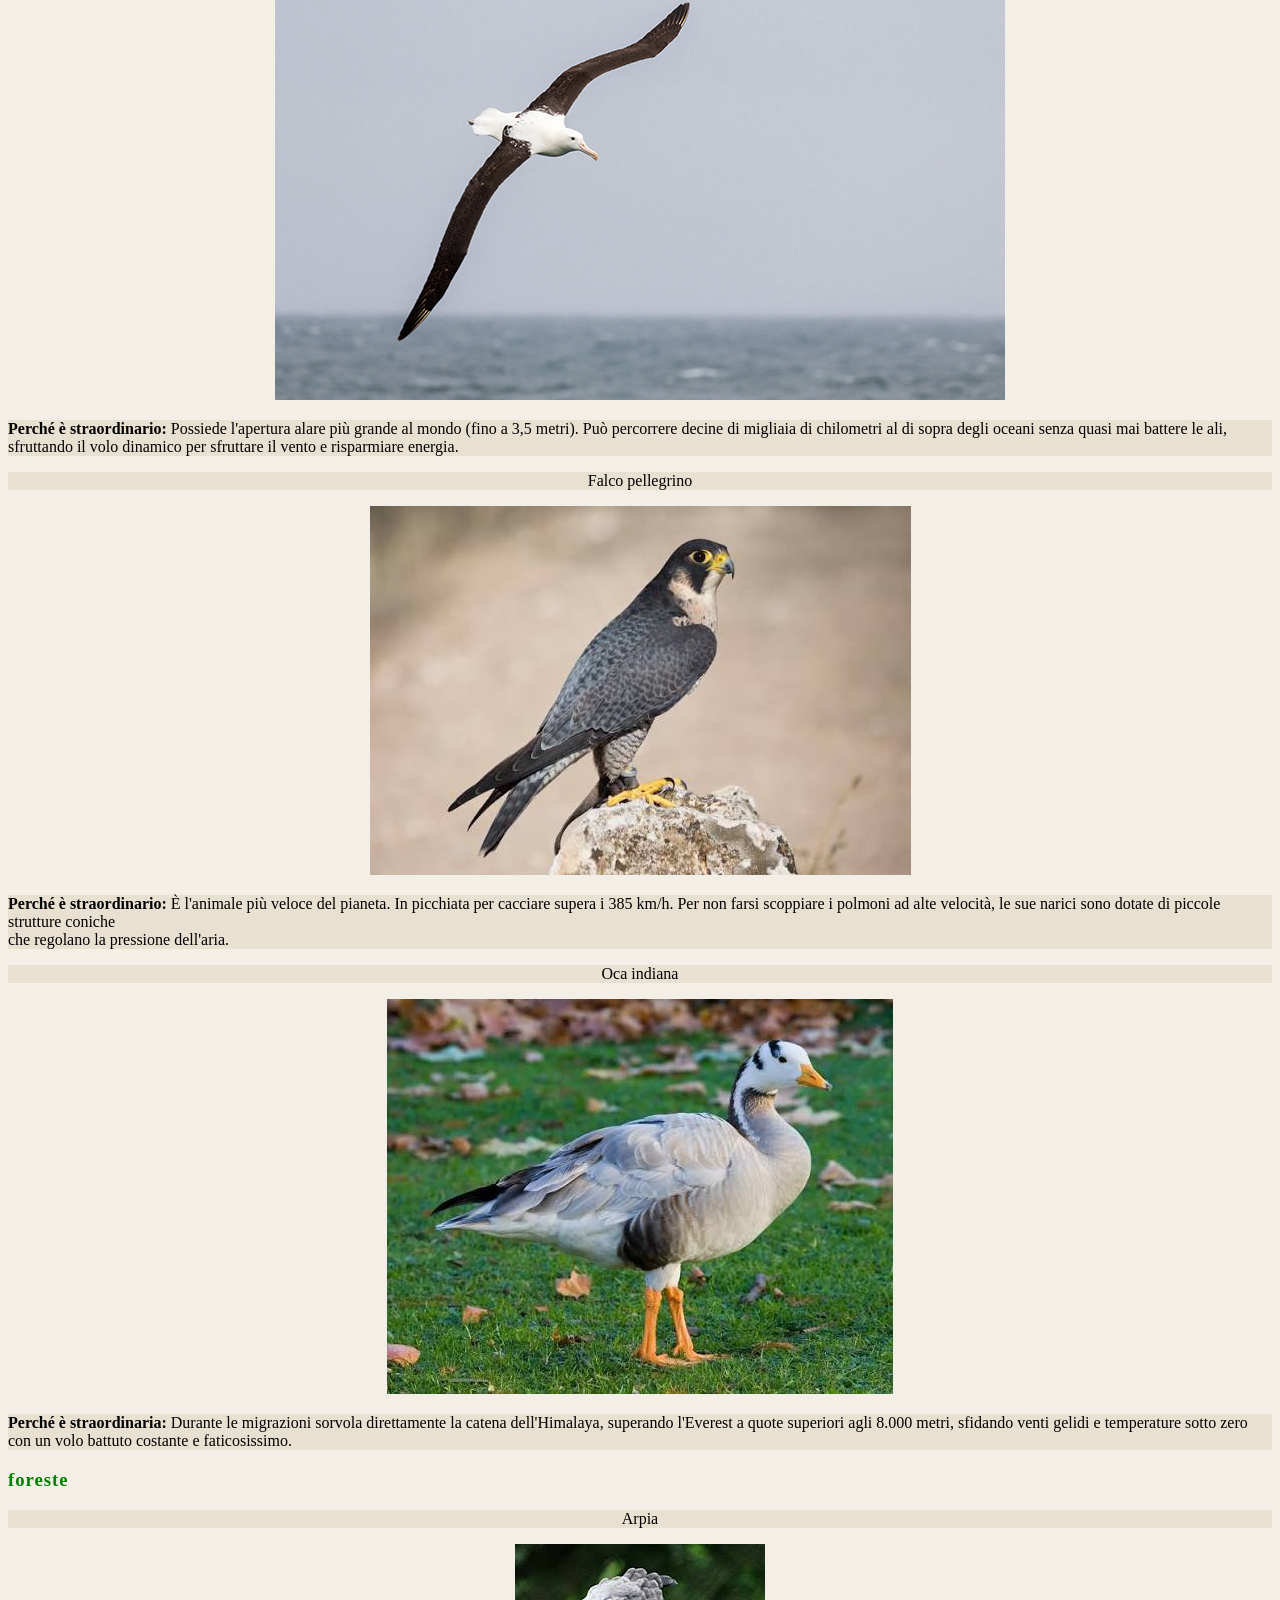
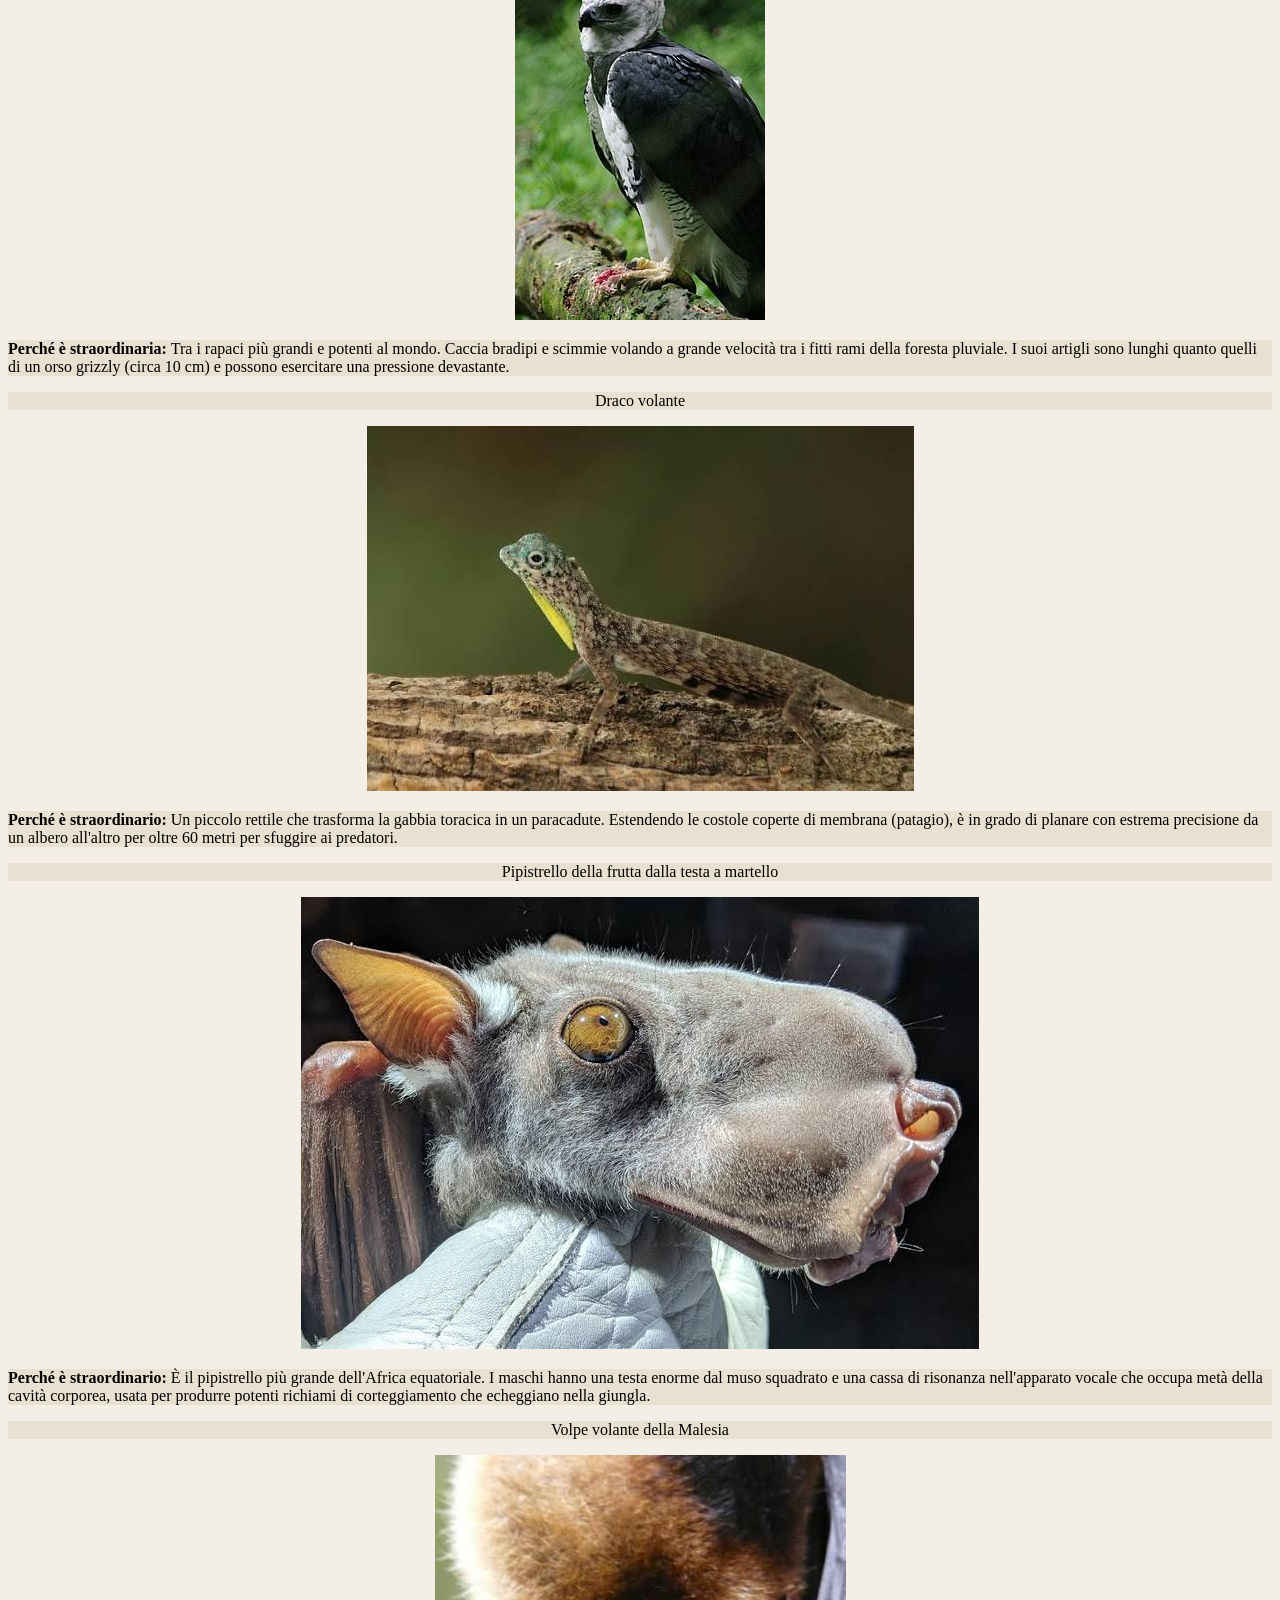
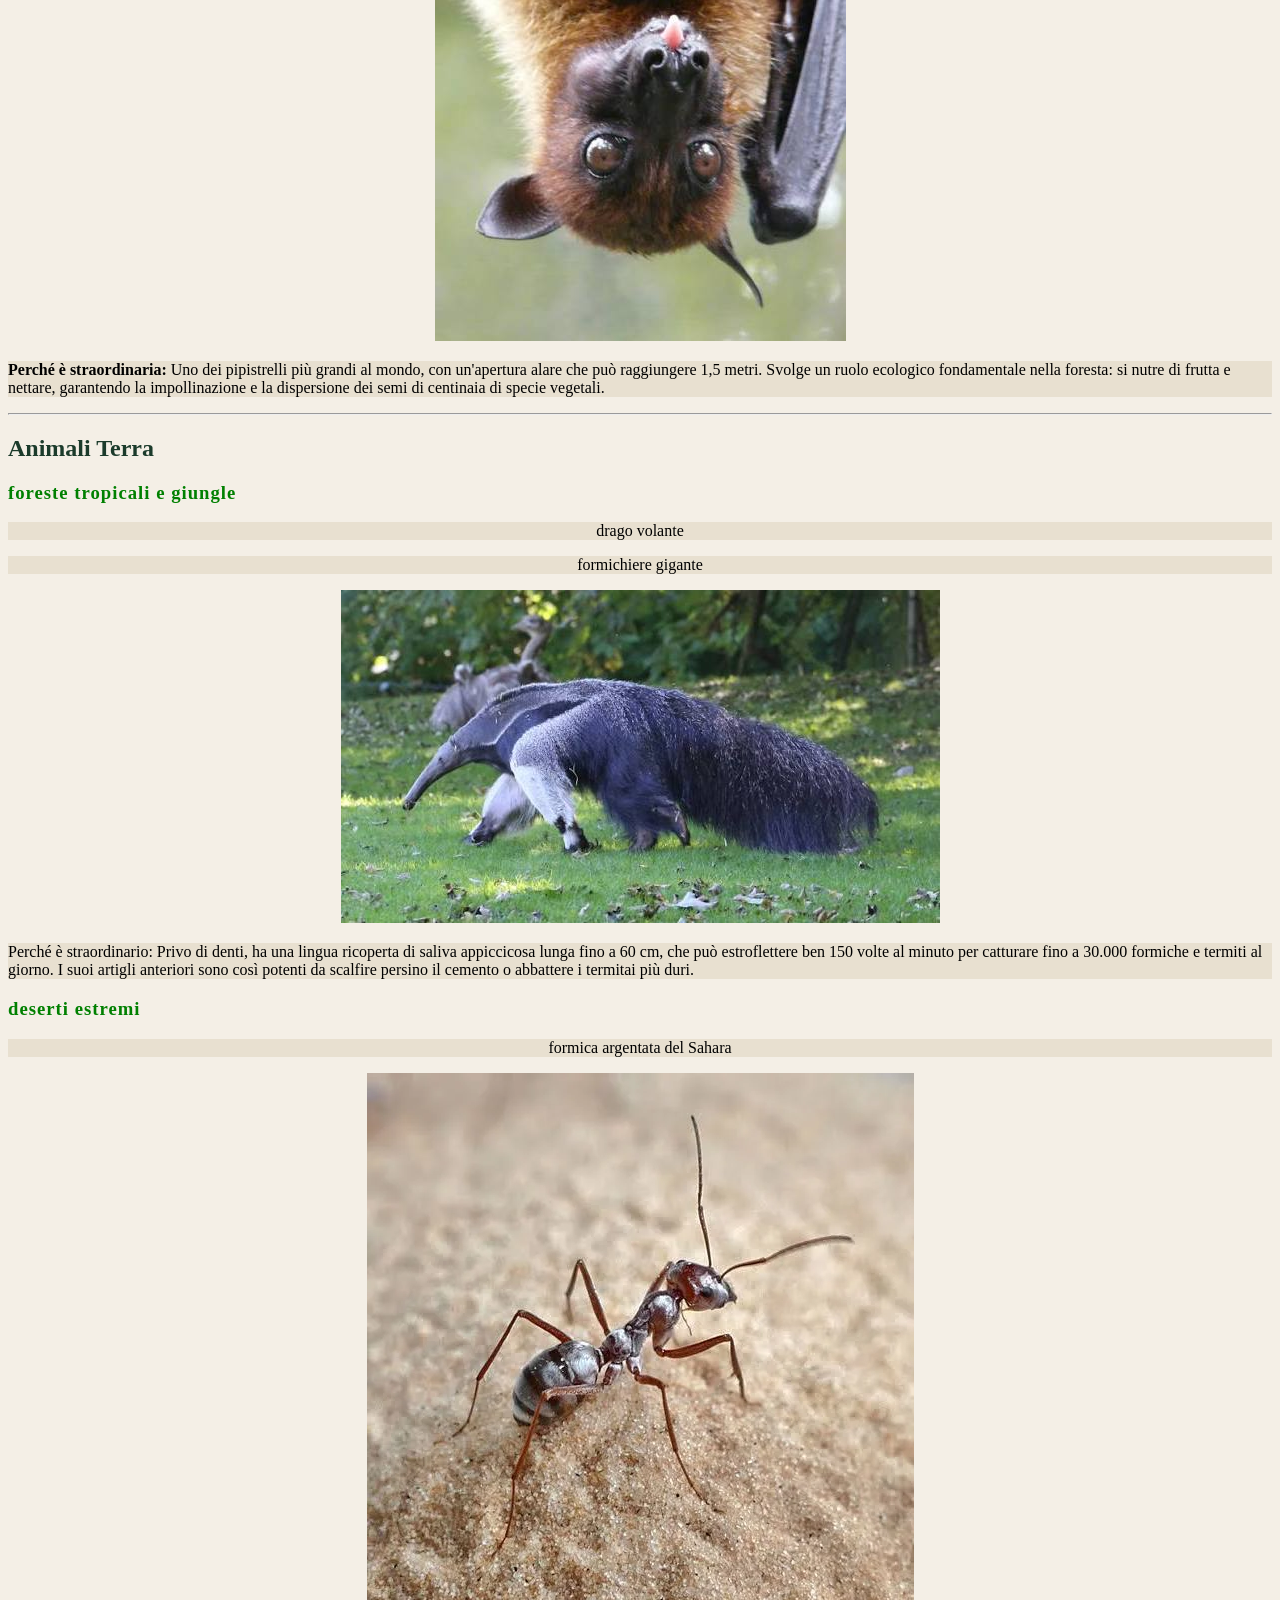
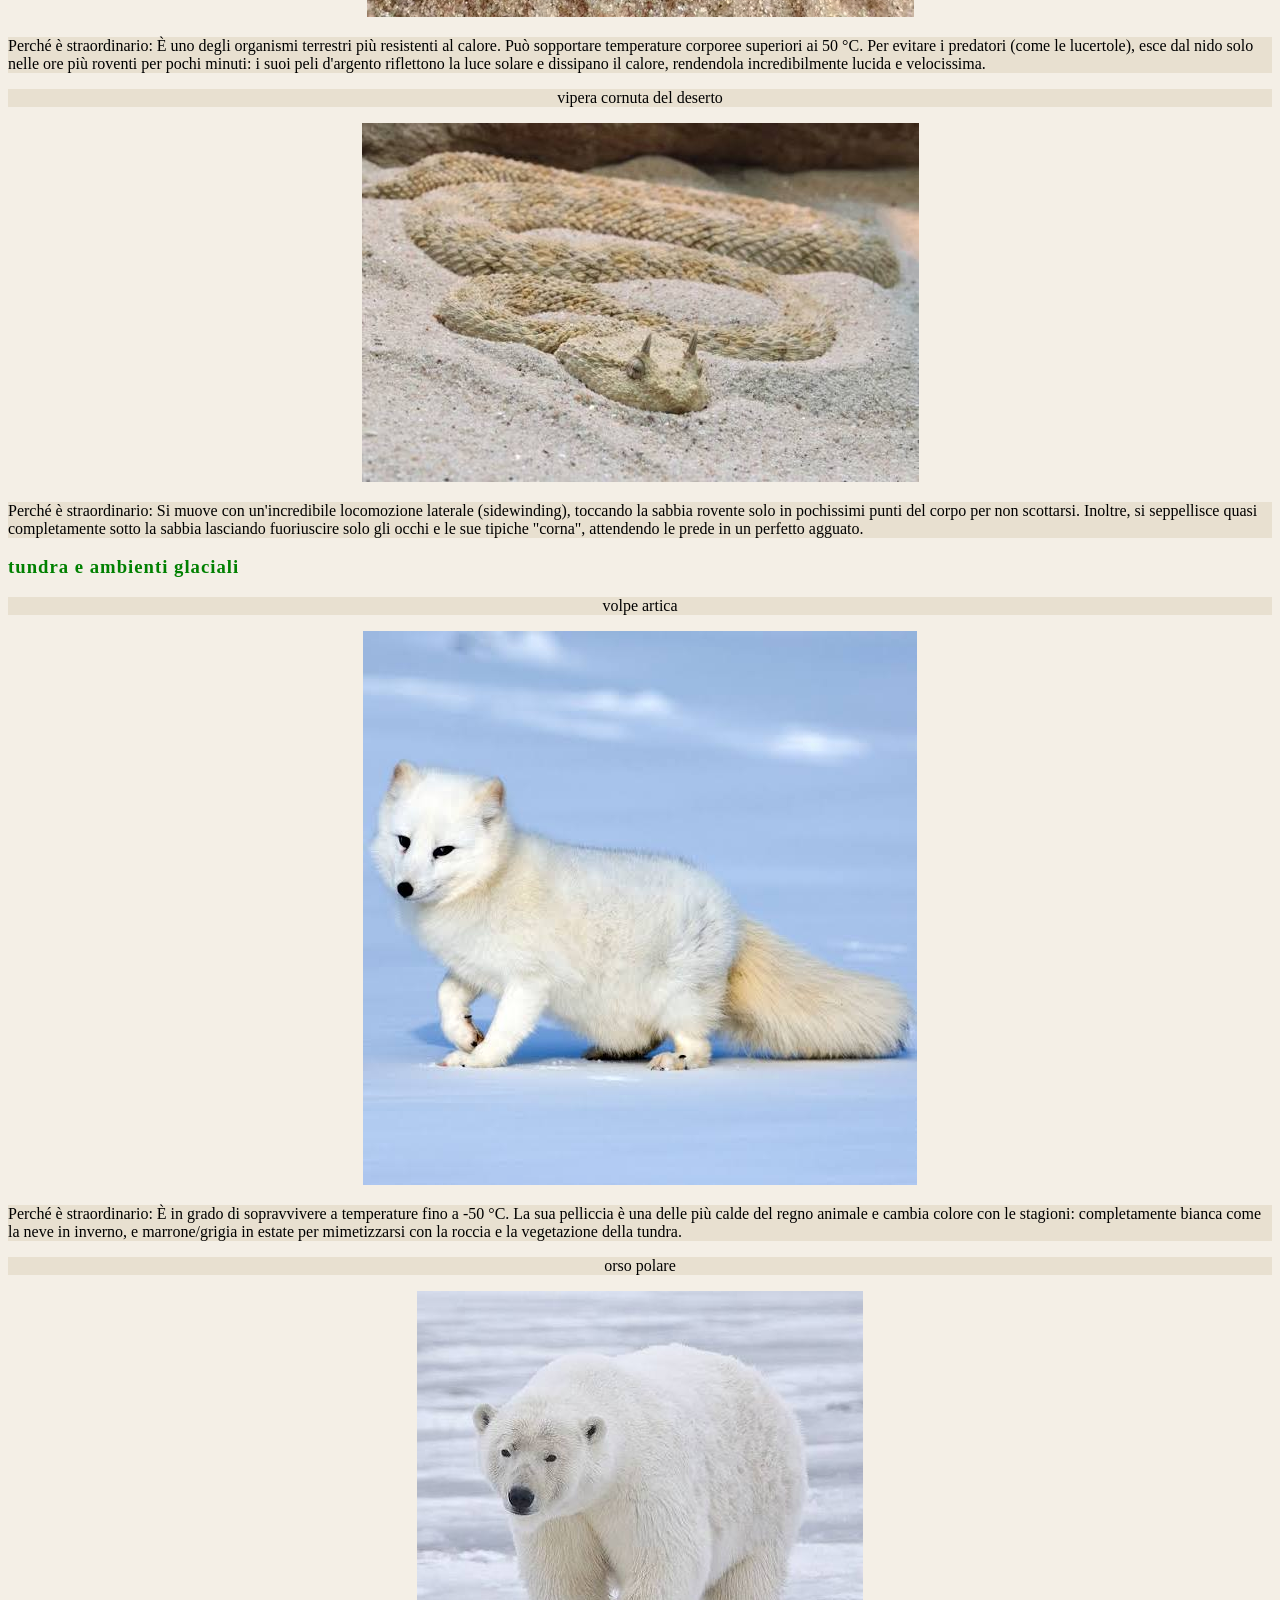
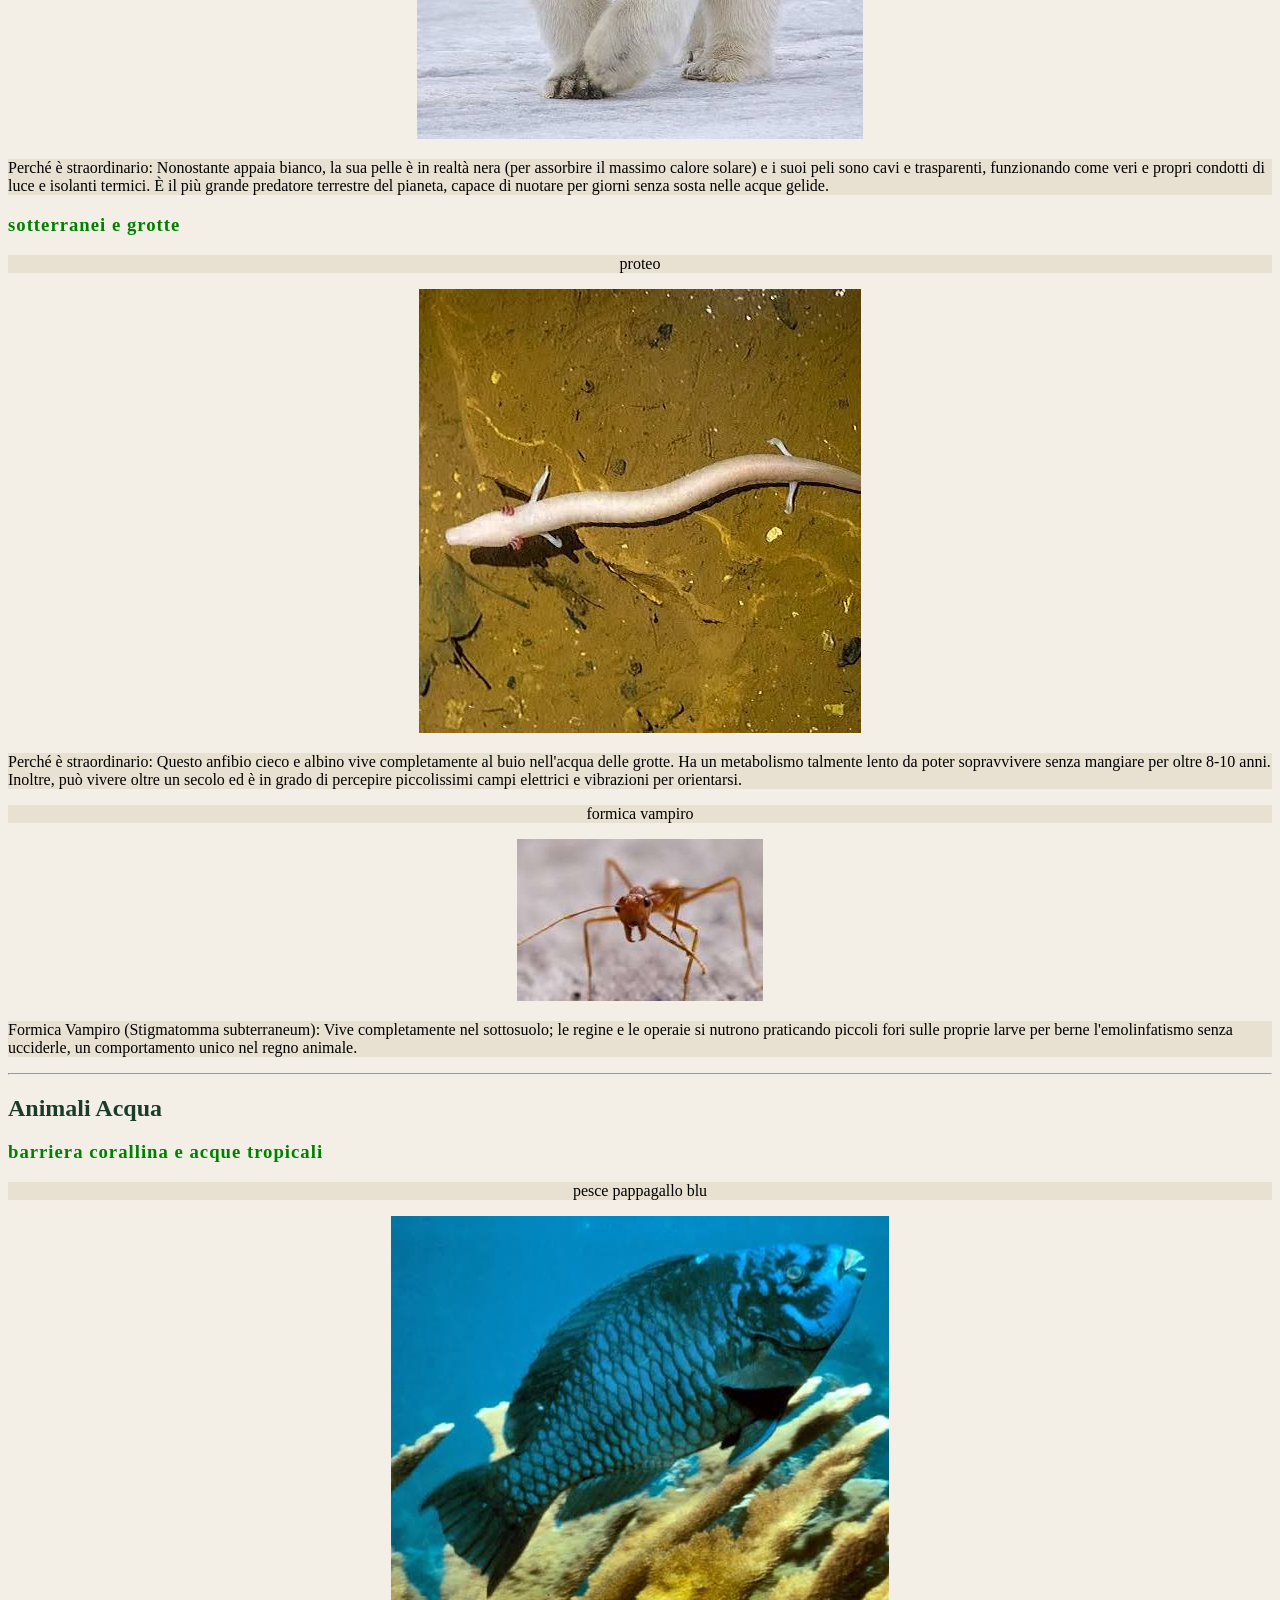
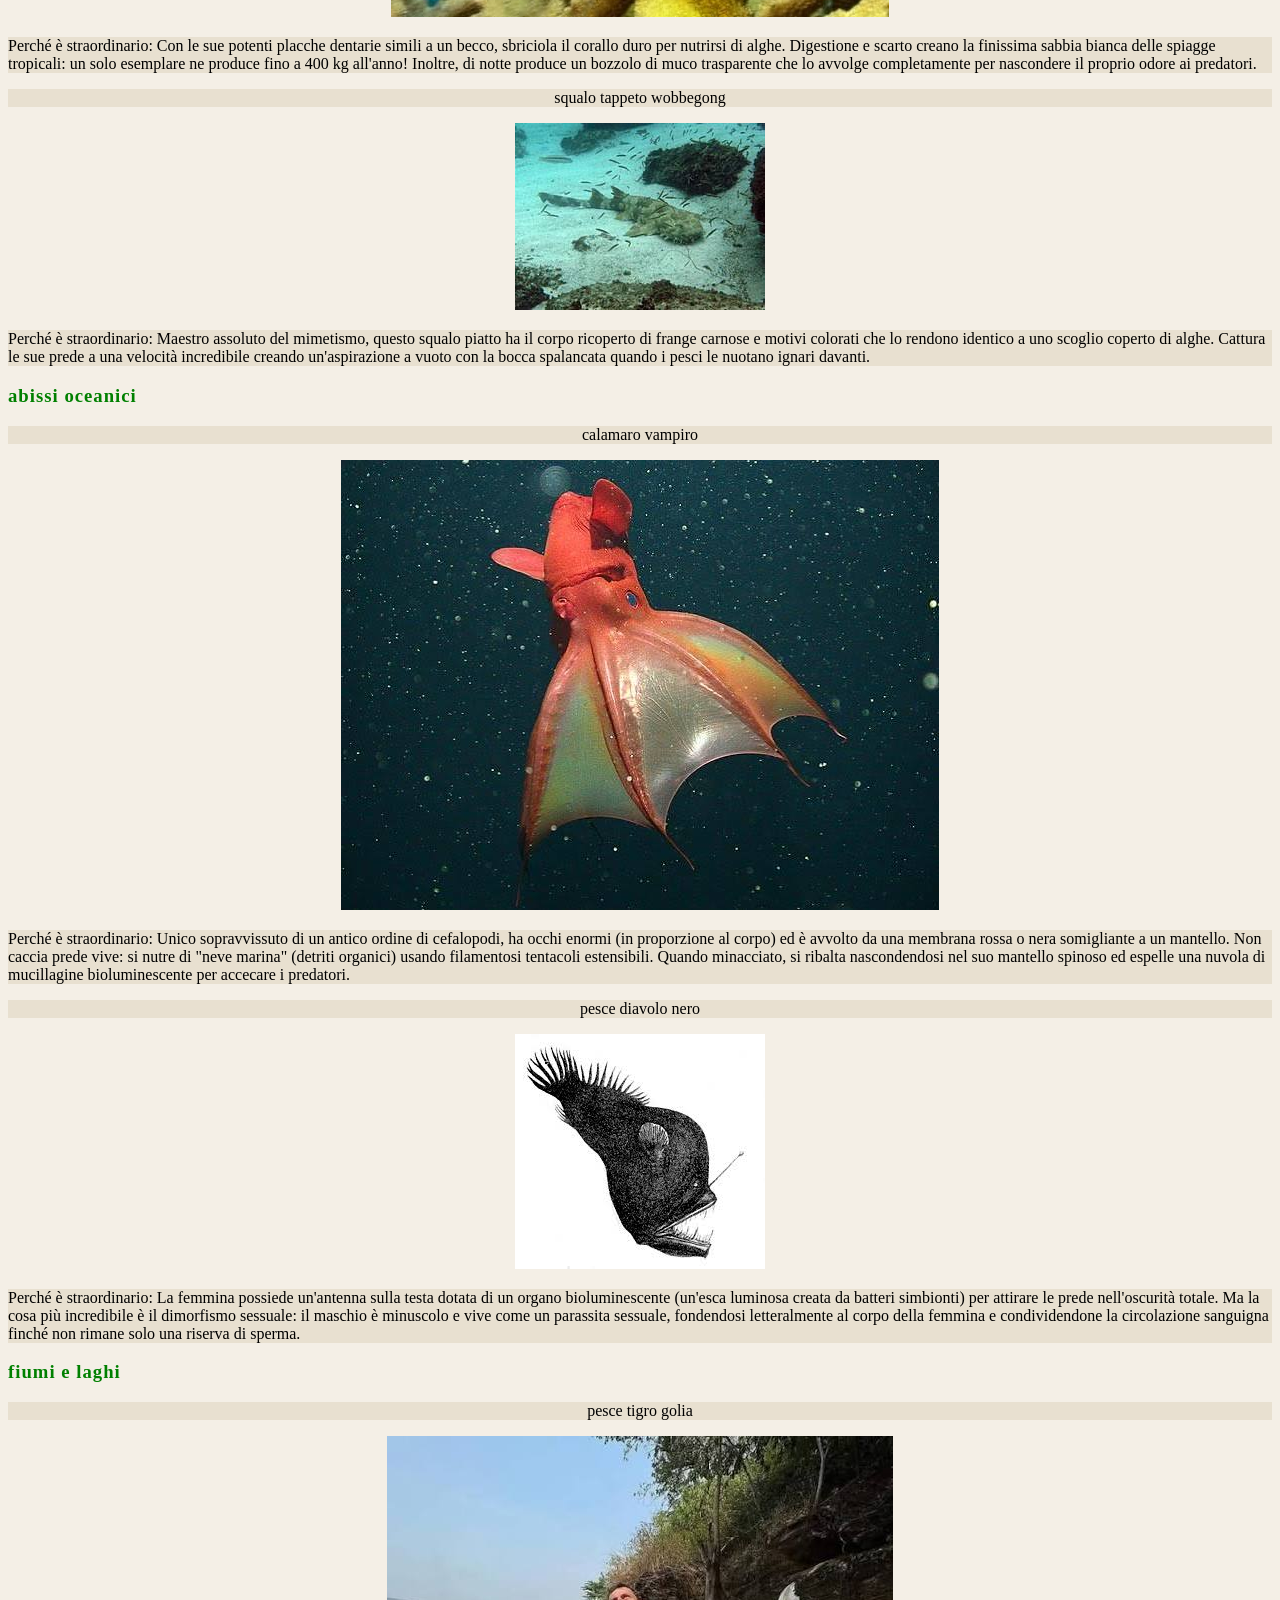
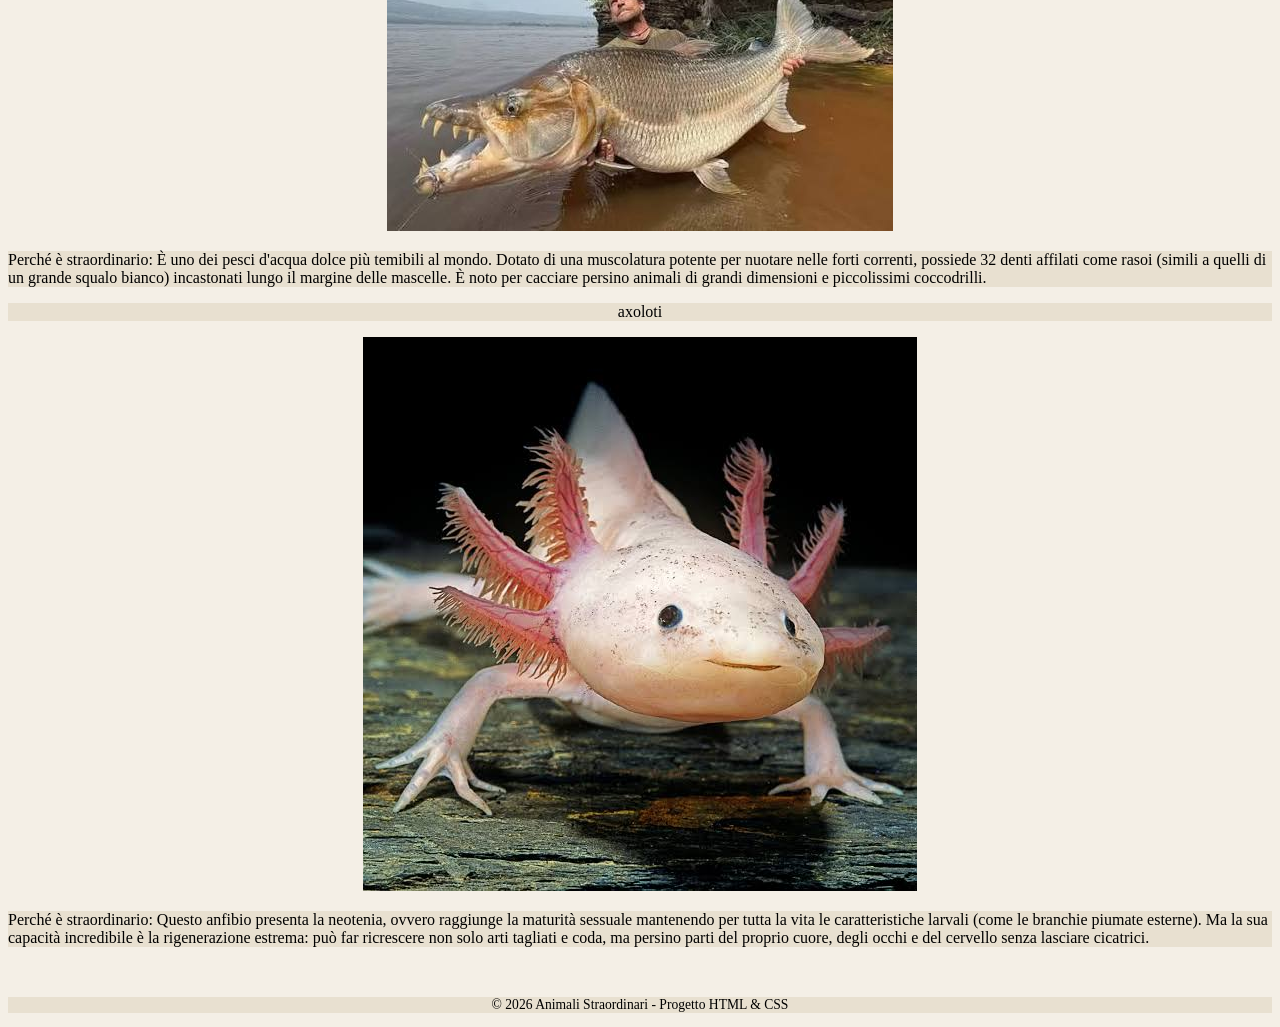
==== commit 2e105657: "paragrafi versione precedente" ====
--- a/index.html
+++ b/index.html
@@ -39,12 +39,8 @@
 
             <!--barra laterale destra: contenuto principale MAIN-->
             <main class="content" >            
-                <br>
-                <div>
-                    <img class="img-wild" src="images/wild animals.jpg" alt="cavalli">
-                </div>
                 
-                <h2 class="intro" style="color: #1B3B2B;" >Introduzione</h2>
+                <h2 class="intro" style="color: whitesmoke;" >Introduzione</h2>
                 <!--paragrafo prova-->
                 <p class="introduzione">
                    Benvenuti in Animali Straordinari, un archivio dedicato alla biodiversità più insolita 
@@ -73,74 +69,51 @@
                 <h3 id="cieli" class="habitat-title">cieli aperti e alte quote</h3>
 
                     <!--griglia per animali di questo habitat-->
-                    <ul class="card-grid">
-
                         <!--scheda 1-->
-                        <li class="card-item">
-                            <details class="animal-card">
-                                <summary>
+                                     <p class="testo-centrato">Grifone di Rüppell</p>
                                     <img src="images/grifone.jpg" alt="grifone" class="standard-img">
-                                    <h4 class="testo-centrato">Grifone di Rüppell</h4>
-                                    <span class="click-hint">Clicca per scoprire di più ▼</span>
-                                </summary>
-                                <div class="card-content">
+                                   
+                                    
+                                
                                     <p><strong>Perché è straordinario:</strong> È il recordman assoluto di altitudine nel mondo animale.
                                     Può volare fino a 11.300 metri d'altezza (dove normalmente volano gli aerei di linea),
                                     grazie a una variante speciale di emoglobina che gli permette di assorbire l'ossigeno 
                                     anche nell'aria estremamente rarefatta della stratosfera.</p>
-                                </div>
-                            </details>
-                        </li>
+                         
 
                         <!--scheda 2(albatro)-->
-                        <li class="card-item">
-                            <details class="animal-card">
-                                <summary>
+                                    <p class="testo-centrato">Albatro urlatore </p>
                                     <img src="images/albatro.png" alt="albatro urlatore" class="standard-img">
-                                    <h4 class="testo-centrato">Albatro urlatore </h4>
-                                    <span class="click-hint">Clicca per scoprire di più ▼</span>
-                                </summary>
-                                <div class="card-content">
+                                    
+                                    
+                                
                                     <p><strong>Perché è straordinario:</strong> Possiede l'apertura alare più grande al mondo (fino a 3,5 metri). 
                                     Può percorrere decine di migliaia di chilometri al di sopra degli oceani senza quasi mai battere le ali, 
                                     sfruttando il volo dinamico per sfruttare il vento e risparmiare energia.</p>
-                                </div>
-                            </details>
-                        </li>
+                          
 
                         <!--scheda 3(falco pellegrino)-->
-                        <li class="card-item">
-                            <details class="animal-card">
-                                <summary>
+                        
+                                    <p class="testo-centrato">Falco pellegrino</p>
                                     <img src="images/falco pellegrino.jpg" alt="falco pellegrino" class="standard-img">
-                                    <h4 class="testo-centrato">Falco pellegrino</h4>
-                                    <span class="click-hint">Clicca per scoprire di più ▼</span>
-                                </summary>
-                                <div class="card-content">
+                                    
+                                   
+                                
                                     <p><strong>Perché è straordinario:</strong> È l'animale più veloce del pianeta. In picchiata per cacciare supera i 385 km/h. 
                                     Per non farsi scoppiare i polmoni ad alte velocità, le sue narici sono dotate di piccole strutture coniche <br>
                                     che regolano la pressione dell'aria.</p>
-                                </div>
-                            </details>
-                        </li>
+                           
 
                         <!--scheda 4(oca indiana)-->
-                        <li class="card-item">
-                            <details class="animal-card">
-                                <summary>
-                                    <img src="images/oca indiana.jpg" alt="oca indiana" class="standard-img">
-                                    <h4 class="testo-centrato">Oca indiana</h4>
-                                    <span class="click-hint">Clicca per scoprire di più ▼</span>
-                                </summary>
-                                <div class="card-content">
-                                    <p><strong>Perché è straordinaria: </strong>Durante le migrazioni sorvola direttamente la catena dell'Himalaya,    
-                                    superando l'Everest a quote superiori agli 8.000 metri, sfidando venti gelidi e temperature sotto zero 
-                                    con un volo battuto costante e faticosissimo.</p>
-                                </div>
-                            </details>
-                        </li>
-
-                    </ul>
+                        
+                    <p class="testo-centrato">Oca indiana</p>
+                    <img src="images/oca indiana.jpg" alt="oca indiana" >
+                    <p><strong>Perché è straordinaria: </strong>Durante le migrazioni sorvola direttamente la catena dell'Himalaya,    
+                    superando l'Everest a quote superiori agli 8.000 metri, sfidando venti gelidi e temperature sotto zero 
+                    con un volo battuto costante e faticosissimo.</p>
+                            
+
+                    
                      
                 <h3 >foreste</h3>
                     <p class="testo-centrato">Arpia</p>
--- a/main.css
+++ b/main.css
@@ -52,12 +52,44 @@
 }
 
 
+/*paragrafo main*/
+p.introduzione{
+ 
+background-color: rgba(240, 230, 210, 0.4) !important; 
 
-.img-wild{
-    align-content: center;
-    height: 300px;
+/* Mantiene il testo bianco o del colore che preferisci */
+color: #ffffff; 
+
+/* Un po' di padding e angoli arrotondati per rendere il rettangolo più gradevole */
+padding: 12px 16px;
+
 }
 
+    /* Imposta l'immagine di sfondo */
+.content {
+    /* Imposta l'immagine di sfondo */
+    background-image: url('images/wild animals.jpg');
+    
+    /* Ridimensiona l'immagine per coprire INTERAMENTE tutto lo spazio */
+    background-size: cover;
+    
+    /* Centra l'immagine sia in orizzontale che in verticale */
+    background-position: center center;
+    
+    /* Evita che l'immagine si ripeta */
+    background-repeat: no-repeat;
+    
+    /* Aggiunge spazio interno così il testo non tocca i bordi */
+    padding: 40px 20px;
+    
+    /* Assicura un'altezza minima alla sezione per mostrare bene l'immagine */
+    min-height: 80vh;
+    
+    /* Per posizionare il contenuto (testo) in modo pulito */
+    display: flex;
+    flex-direction: column;
+    justify-content: center; /* Centra il testo verticalmente o usa flex-start per metterlo in alto */
+}
 
 
 
@@ -71,76 +103,6 @@
    4. GRIGLIA DELLE SCHEDE (.card-grid)
    ========================================================================== */
 
-/* Rimuove i pallini e azzera i margini della griglia */
-.card-grid {
-    list-style: none; /* Rimuove i pallini delle liste */
-    padding: 0;
-    margin: 0;
-    display: flex; /* Dispone gli elementi in orizzontale */
-    gap: 20px; /* Spazio uniforme tra le schede */
-    align-items: stretch; /* Mantiene le schede con la stessa altezza */
-}
-
-/* Stile della singola scheda */
-.card-item {
-   flex: 1; /* Rende tutte le schede della stessa larghezza uniforme */
-    min-width: 0; /* Previene problemi di overflow dell'immagine */
-}
-
-.animal-card {
-    background: #ffffff;
-    border: 1px solid #e0e0e0;
-    border-radius: 8px;
-    padding: 15px;
-    box-shadow: 0 4px 6px rgba(0, 0, 0, 0.05);
-    height: 100%; /* Occupa tutta l'altezza disponibile */
-    box-sizing: border-box;
-}
-
-/* 4. Immagini con dimensioni standard e proporzioni mantenute */
-.standard-img {
-    width: 100%; /* Occupa l'intera larghezza della scheda */
-    height: 200px; /* Altezza fissa uguale per tutte le immagini */
-    object-fit: contain; /* Mostra tutta l'immagine senza ritagliarla */
-    border-radius: 6px;
-    display: block;
-}
-
-.animal-card:hover {
-    transform: translateY(-3px); /* Effetto sollevamento al passaggio del mouse */
-}
-
-/* Stile della parte cliccabile (copertina) */
-.animal-card summary {
-    cursor: pointer;
-    list-style: none;
-}
-
-/* Nasconde il triangolo di default di summary se dà fastidio */
-.animal-card summary::-webkit-details-marker {
-    display: none;
-}
-
-/* Stile del testo di invito al click */
-.click-hint {
-    display: block;
-    text-align: center;
-    font-size: 0.85rem;
-    color: #666;
-    margin-top: 8px;
-}
-
-/* Spaziatura per il testo nascosto che compare al click */
-.card-content {
-    margin-top: 15px;
-    padding-top: 10px;
-    border-top: 1px solid #eee;
-}
-
-/* Quando il details è aperto (ha l'attributo open), mostra il contenuto */
-details.animal-card[open] .card-content {
-    display: block;
-}
 
 
 /* ==========================================================================
--- a/main.css
+++ b/main.css
@@ -52,12 +52,44 @@
 }
 
 
+/*paragrafo main*/
+p.introduzione{
+ 
+background-color: rgba(240, 230, 210, 0.4) !important; 
 
-.img-wild{
-    align-content: center;
-    height: 300px;
+/* Mantiene il testo bianco o del colore che preferisci */
+color: #ffffff; 
+
+/* Un po' di padding e angoli arrotondati per rendere il rettangolo più gradevole */
+padding: 12px 16px;
+
 }
 
+    /* Imposta l'immagine di sfondo */
+.content {
+    /* Imposta l'immagine di sfondo */
+    background-image: url('images/wild animals.jpg');
+    
+    /* Ridimensiona l'immagine per coprire INTERAMENTE tutto lo spazio */
+    background-size: cover;
+    
+    /* Centra l'immagine sia in orizzontale che in verticale */
+    background-position: center center;
+    
+    /* Evita che l'immagine si ripeta */
+    background-repeat: no-repeat;
+    
+    /* Aggiunge spazio interno così il testo non tocca i bordi */
+    padding: 40px 20px;
+    
+    /* Assicura un'altezza minima alla sezione per mostrare bene l'immagine */
+    min-height: 80vh;
+    
+    /* Per posizionare il contenuto (testo) in modo pulito */
+    display: flex;
+    flex-direction: column;
+    justify-content: center; /* Centra il testo verticalmente o usa flex-start per metterlo in alto */
+}
 
 
 
@@ -71,76 +103,6 @@
    4. GRIGLIA DELLE SCHEDE (.card-grid)
    ========================================================================== */
 
-/* Rimuove i pallini e azzera i margini della griglia */
-.card-grid {
-    list-style: none; /* Rimuove i pallini delle liste */
-    padding: 0;
-    margin: 0;
-    display: flex; /* Dispone gli elementi in orizzontale */
-    gap: 20px; /* Spazio uniforme tra le schede */
-    align-items: stretch; /* Mantiene le schede con la stessa altezza */
-}
-
-/* Stile della singola scheda */
-.card-item {
-   flex: 1; /* Rende tutte le schede della stessa larghezza uniforme */
-    min-width: 0; /* Previene problemi di overflow dell'immagine */
-}
-
-.animal-card {
-    background: #ffffff;
-    border: 1px solid #e0e0e0;
-    border-radius: 8px;
-    padding: 15px;
-    box-shadow: 0 4px 6px rgba(0, 0, 0, 0.05);
-    height: 100%; /* Occupa tutta l'altezza disponibile */
-    box-sizing: border-box;
-}
-
-/* 4. Immagini con dimensioni standard e proporzioni mantenute */
-.standard-img {
-    width: 100%; /* Occupa l'intera larghezza della scheda */
-    height: 200px; /* Altezza fissa uguale per tutte le immagini */
-    object-fit: contain; /* Mostra tutta l'immagine senza ritagliarla */
-    border-radius: 6px;
-    display: block;
-}
-
-.animal-card:hover {
-    transform: translateY(-3px); /* Effetto sollevamento al passaggio del mouse */
-}
-
-/* Stile della parte cliccabile (copertina) */
-.animal-card summary {
-    cursor: pointer;
-    list-style: none;
-}
-
-/* Nasconde il triangolo di default di summary se dà fastidio */
-.animal-card summary::-webkit-details-marker {
-    display: none;
-}
-
-/* Stile del testo di invito al click */
-.click-hint {
-    display: block;
-    text-align: center;
-    font-size: 0.85rem;
-    color: #666;
-    margin-top: 8px;
-}
-
-/* Spaziatura per il testo nascosto che compare al click */
-.card-content {
-    margin-top: 15px;
-    padding-top: 10px;
-    border-top: 1px solid #eee;
-}
-
-/* Quando il details è aperto (ha l'attributo open), mostra il contenuto */
-details.animal-card[open] .card-content {
-    display: block;
-}
 
 
 /* ==========================================================================
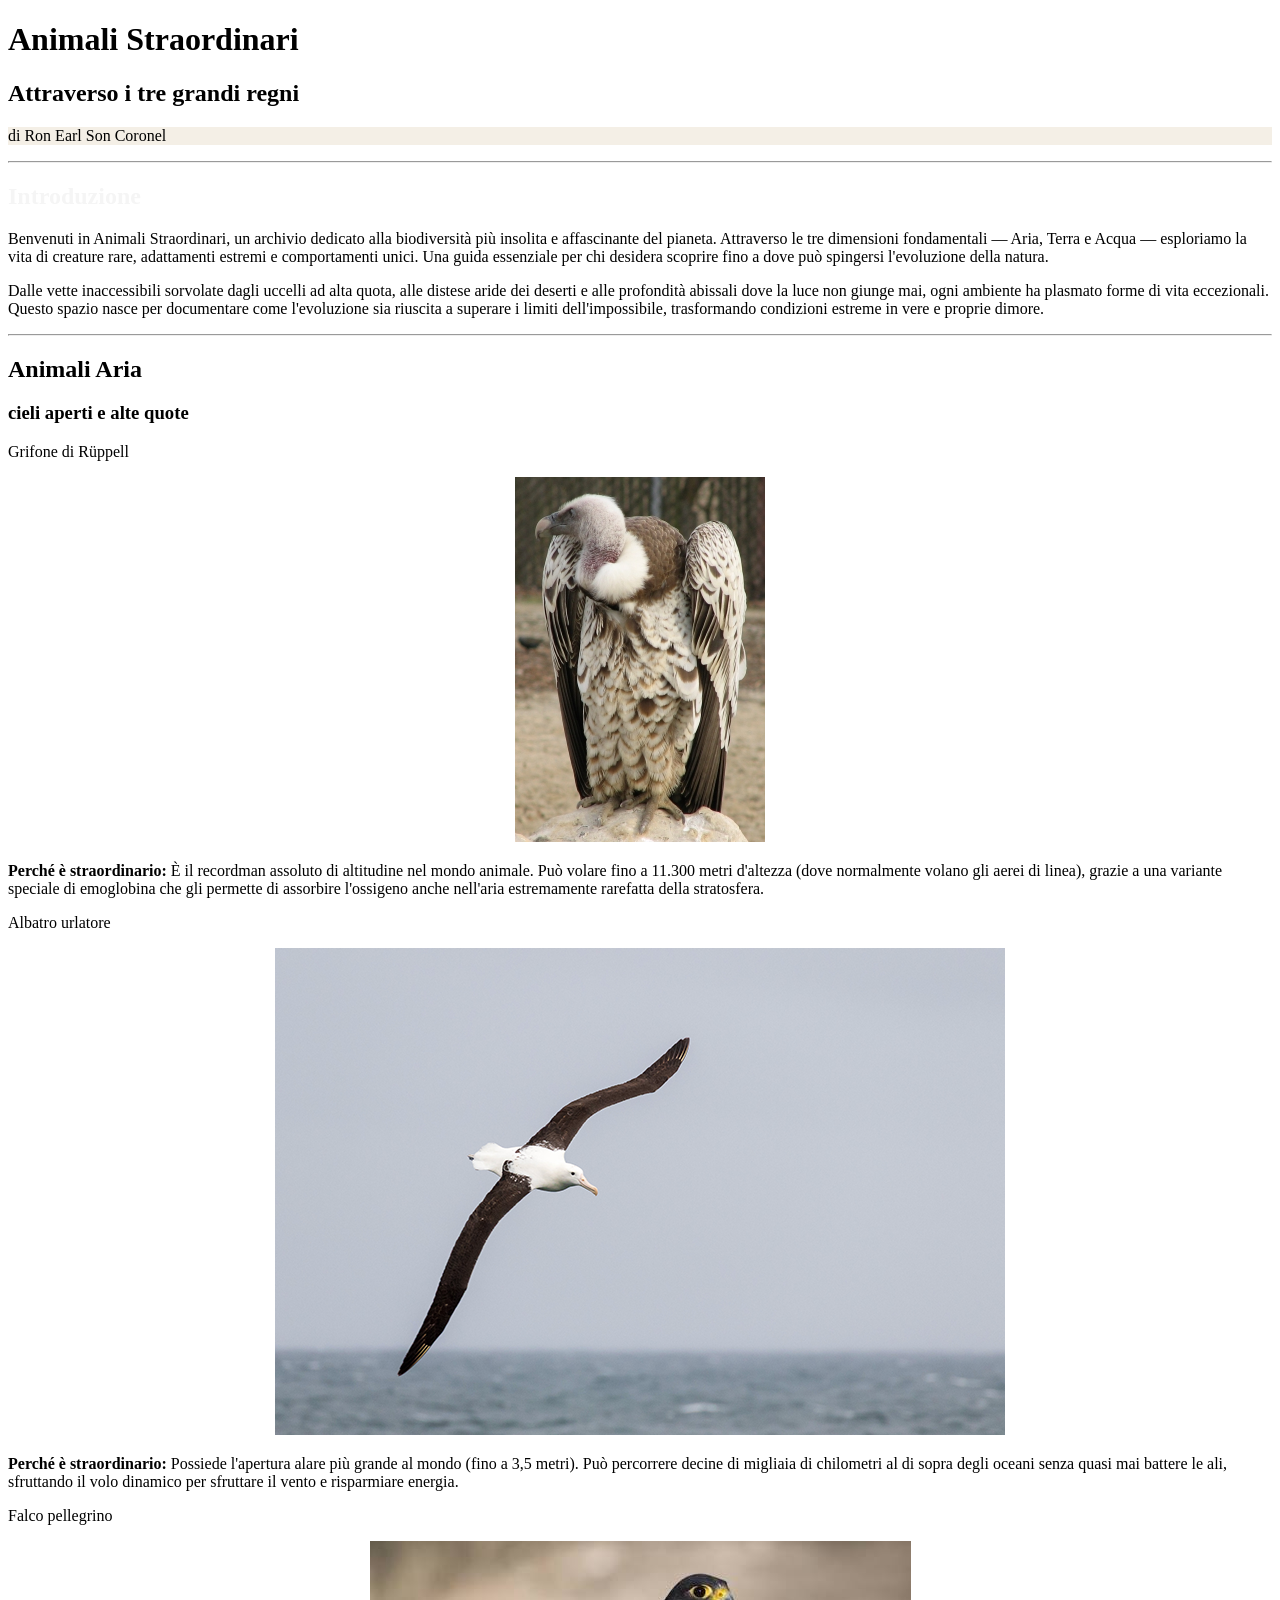
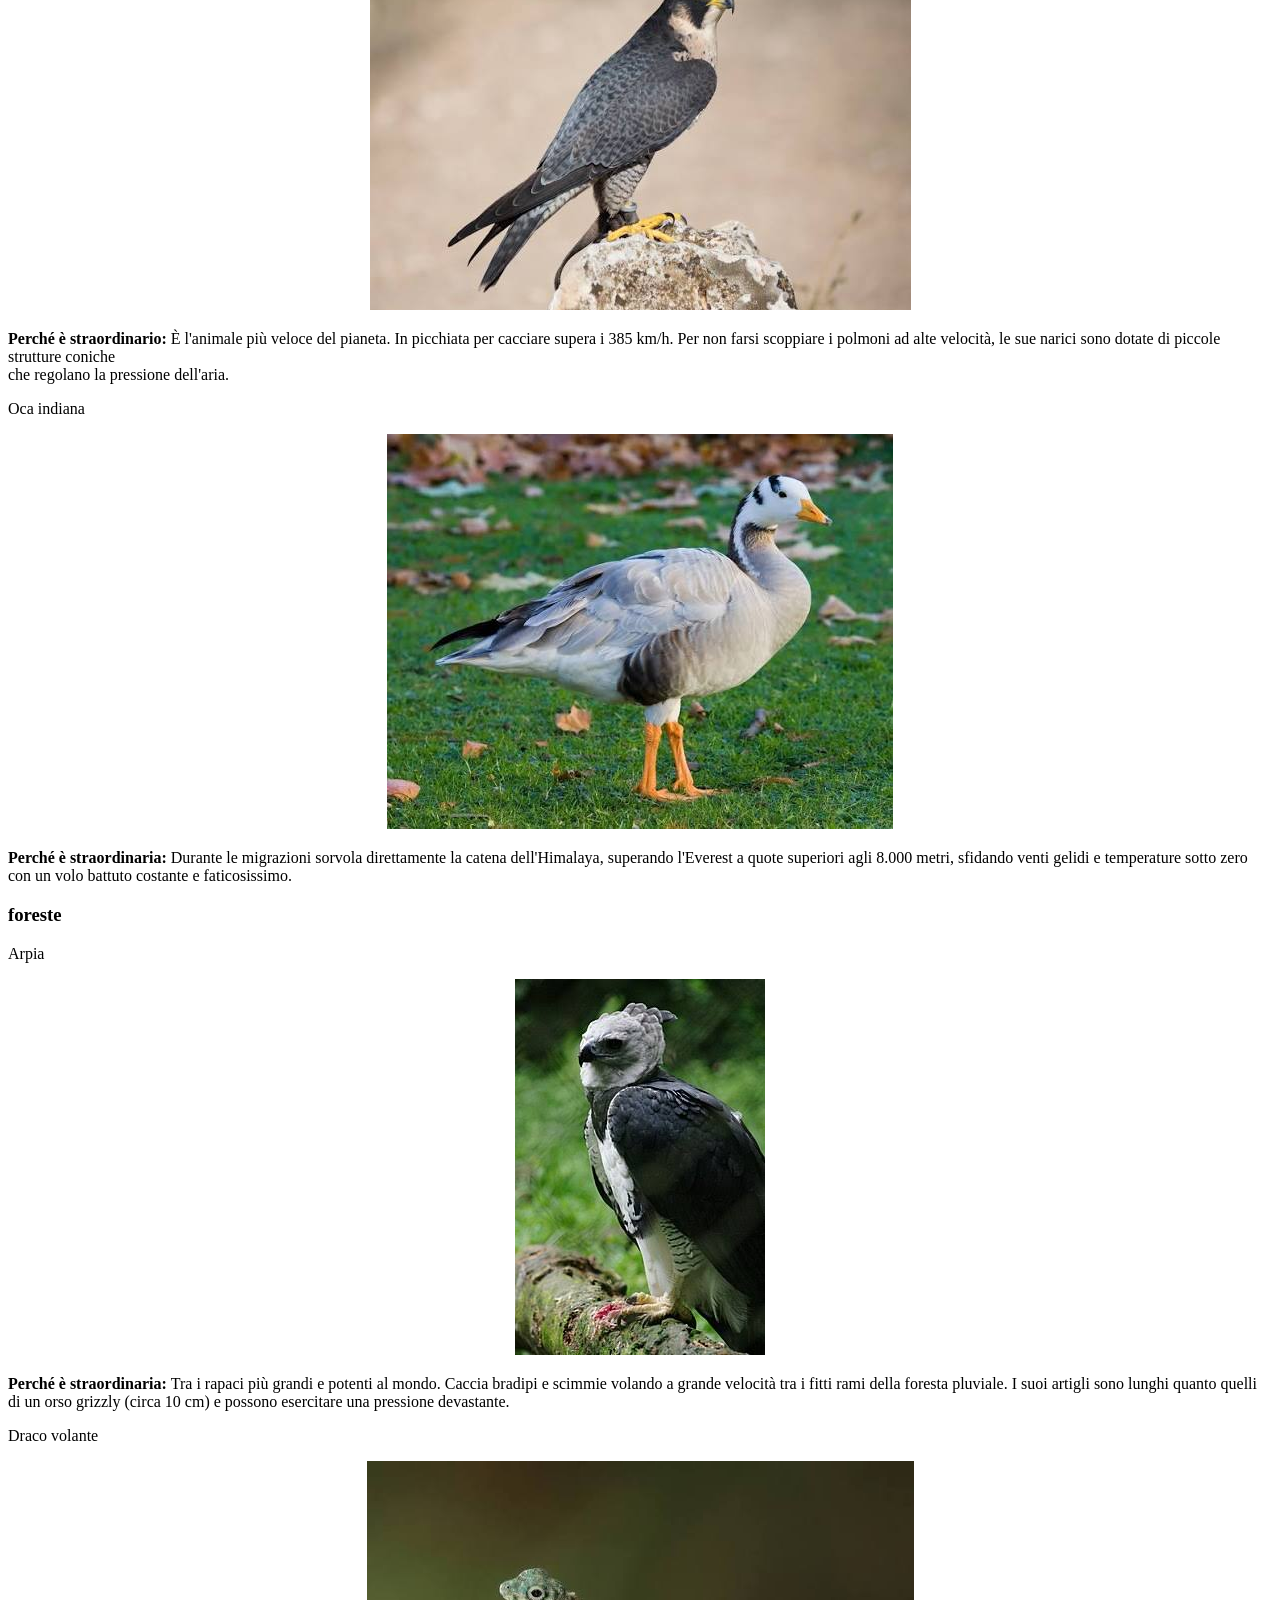
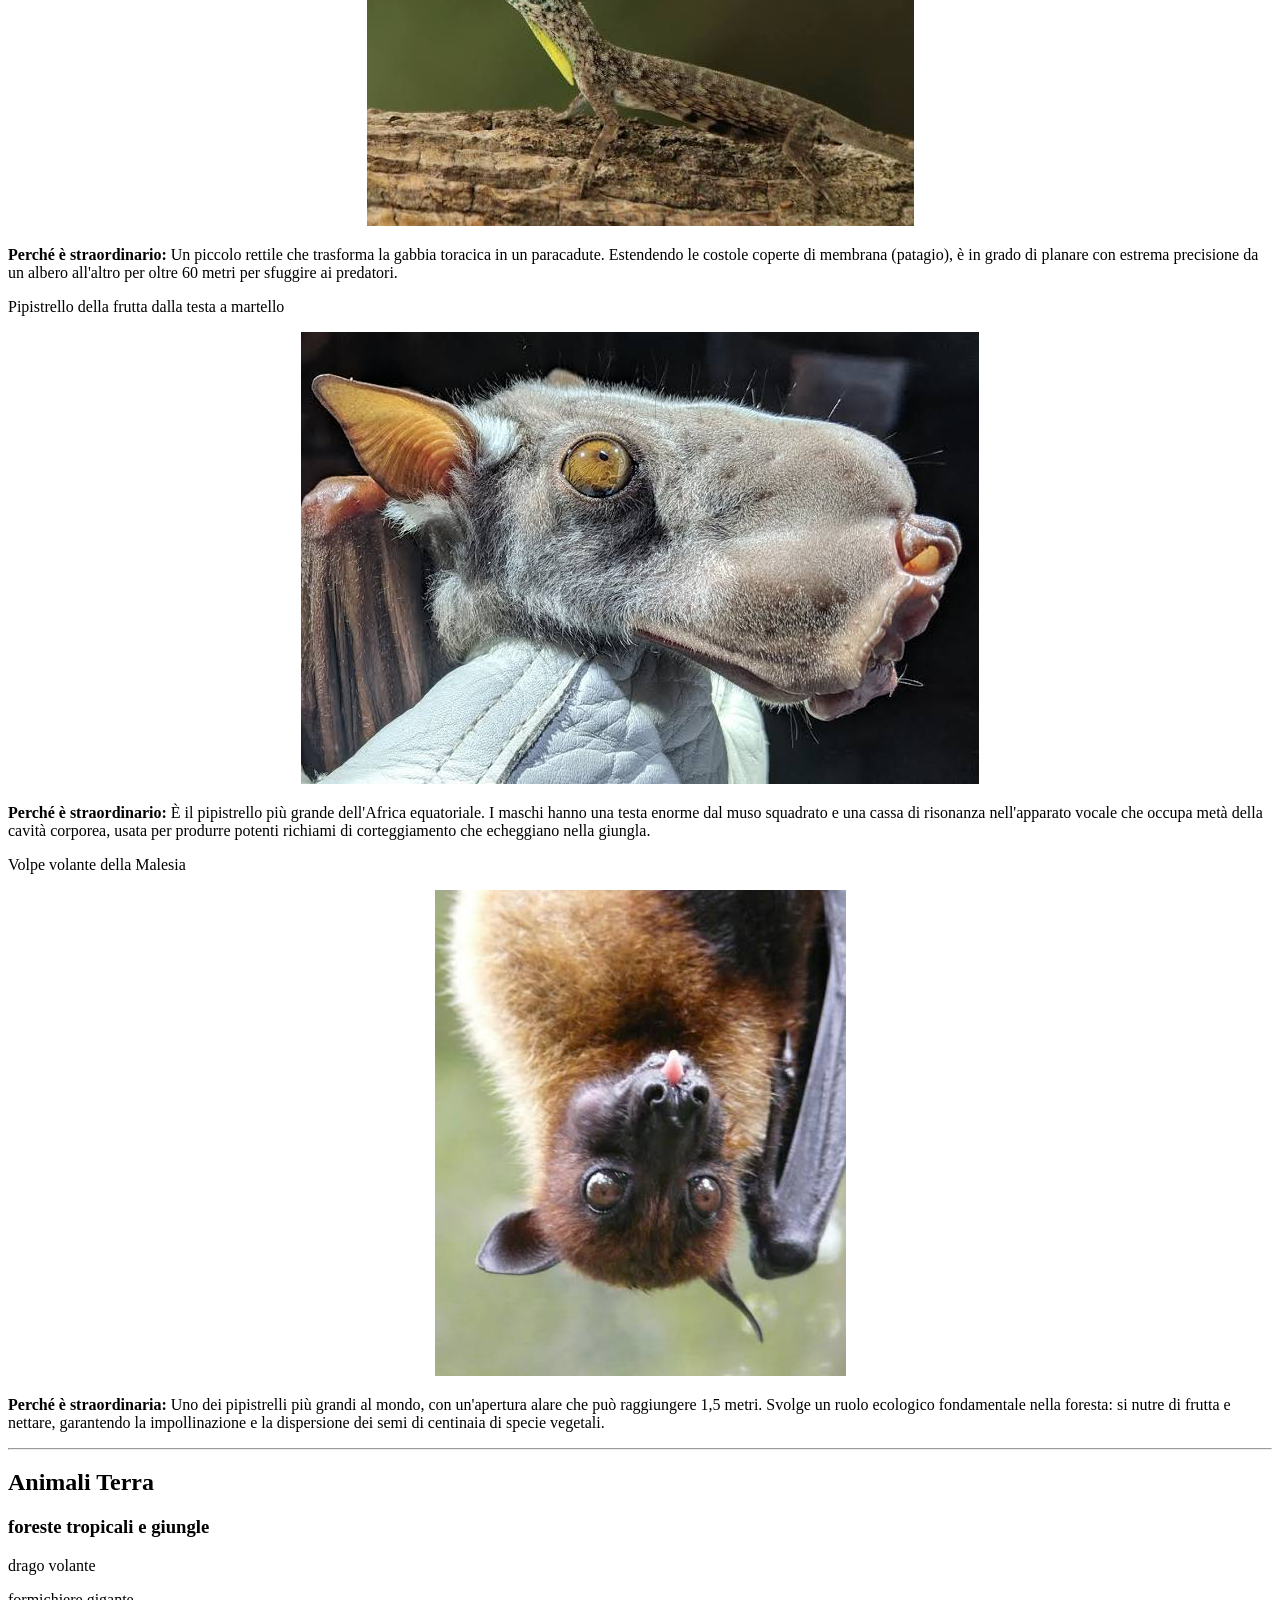
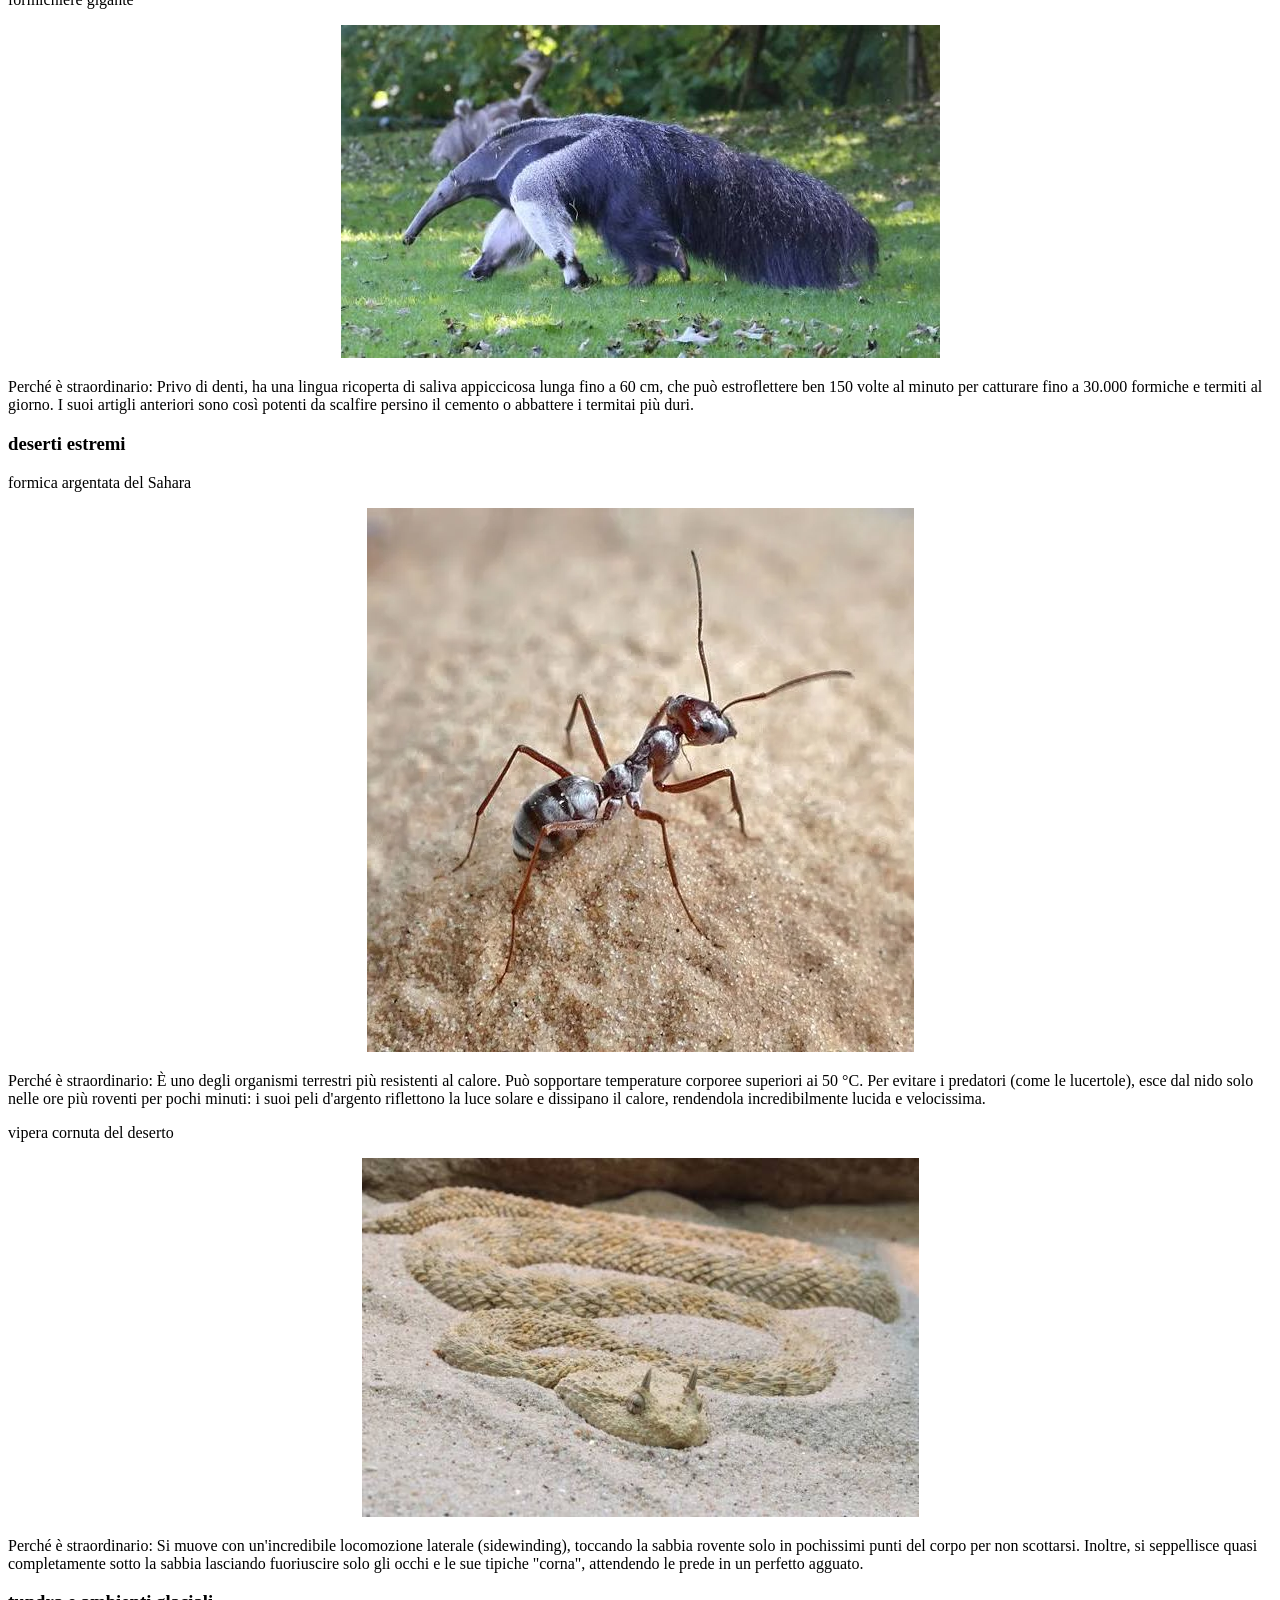
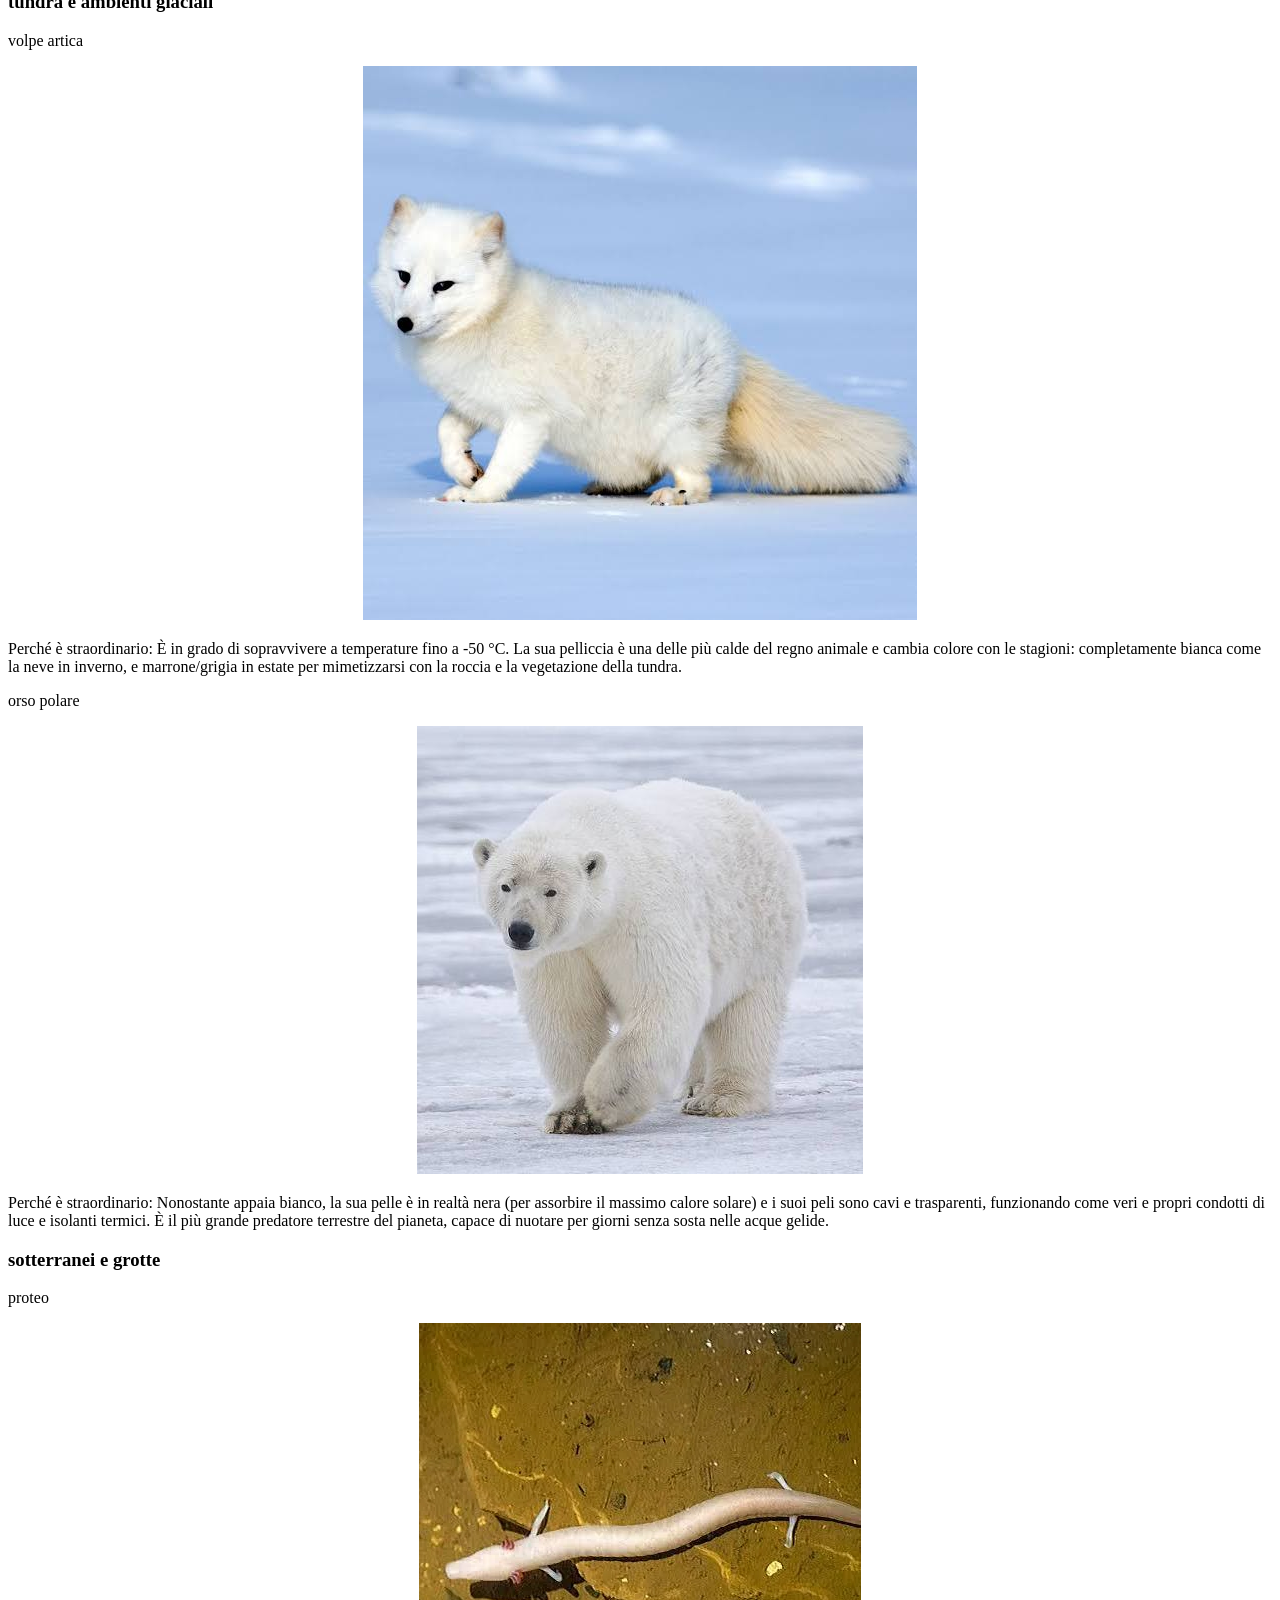
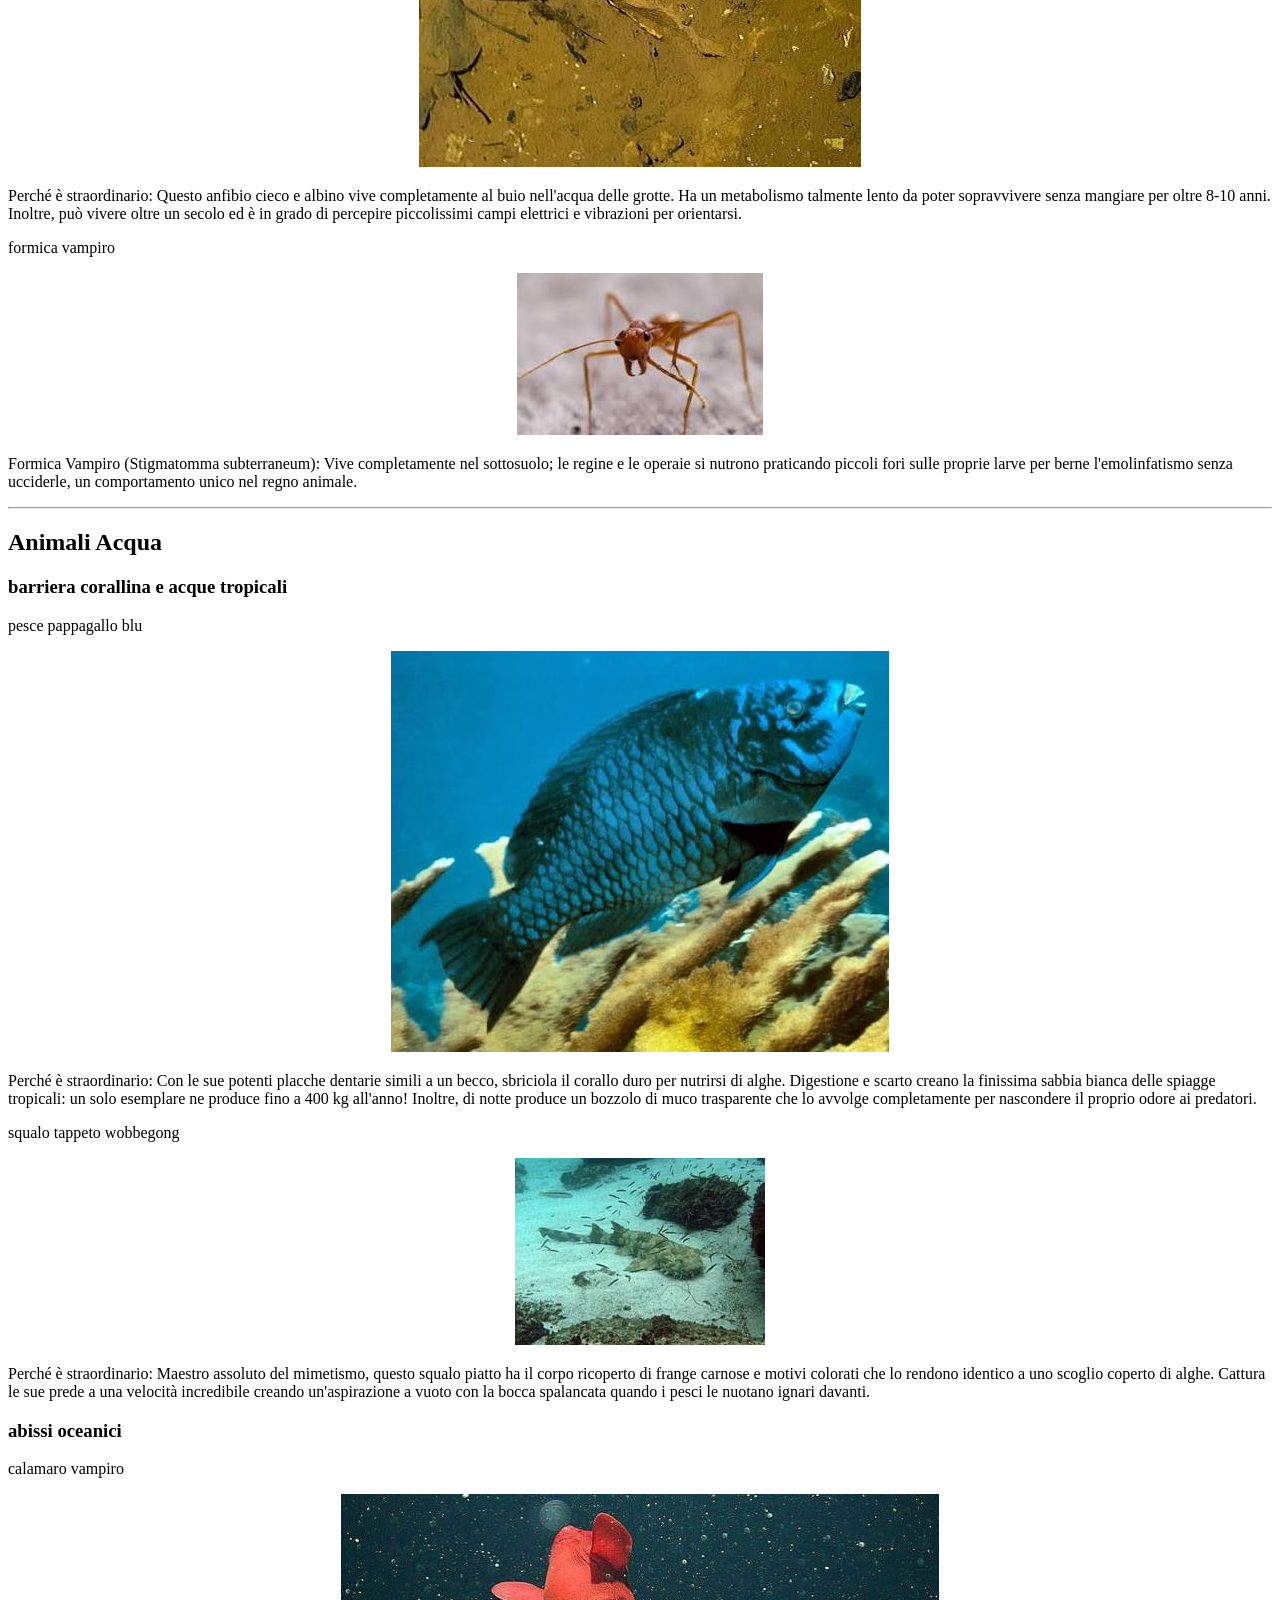
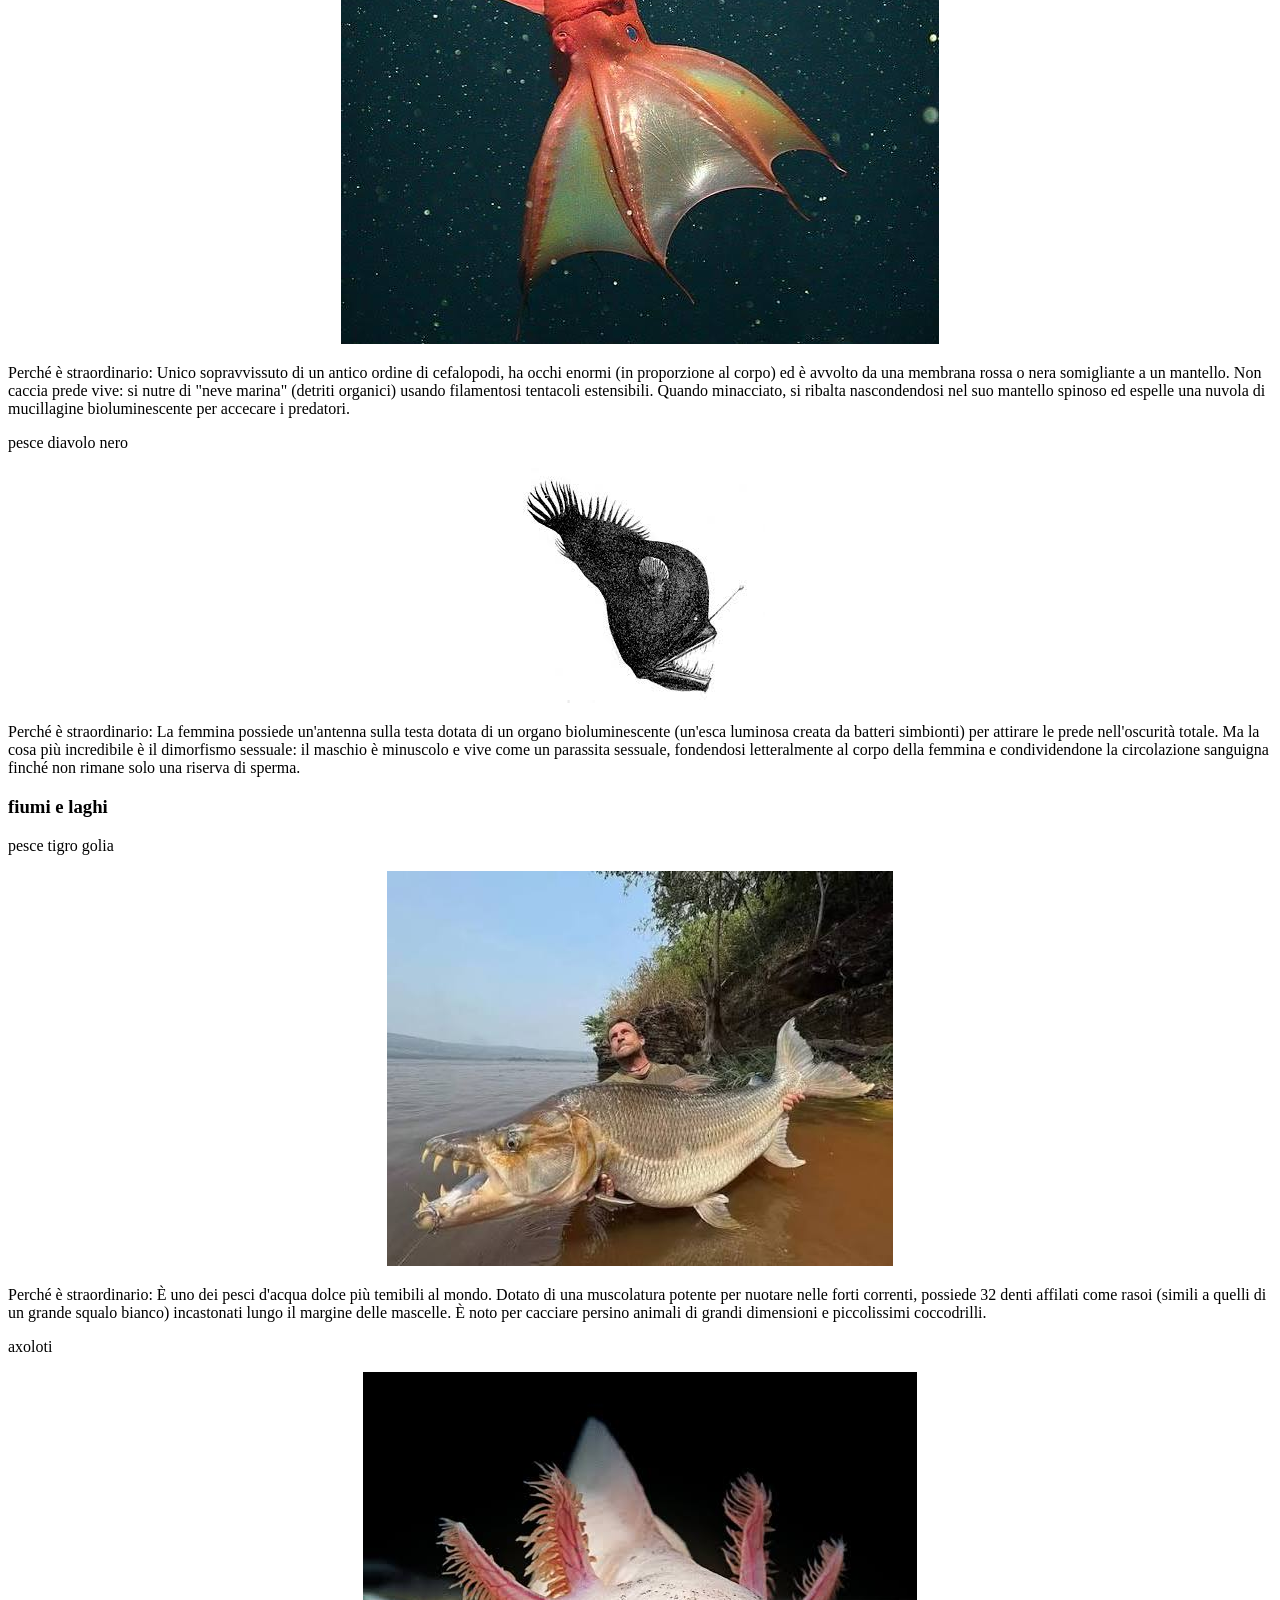
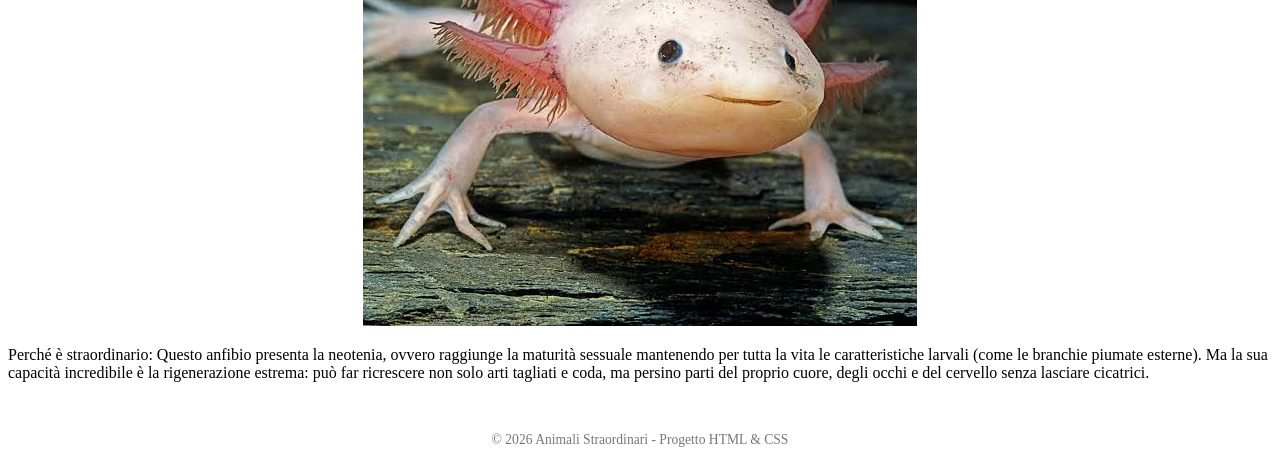
==== commit 7d59f9a2: "aggiornato" ====
--- a/index.html
+++ b/index.html
@@ -6,6 +6,7 @@
         <title>My first website</title>
         <link rel = "icon" href = "images/html.png" type="image/x.icon">
        <!-- <link rel="stylesheet" href="main.css"> -->
+        <meta name="viewport" content="width=device-width, initial-scale=1.0">
 
        <style>
             /* Regola universale per tutte le immagini */
@@ -71,10 +72,7 @@
                     <!--griglia per animali di questo habitat-->
                         <!--scheda 1-->
                                      <p class="testo-centrato">Grifone di Rüppell</p>
-                                    <img src="images/grifone.jpg" alt="grifone" class="standard-img">
-                                   
-                                    
-                                
+                                    <img src="images/grifone.jpg" alt="grifone" >
                                     <p><strong>Perché è straordinario:</strong> È il recordman assoluto di altitudine nel mondo animale.
                                     Può volare fino a 11.300 metri d'altezza (dove normalmente volano gli aerei di linea),
                                     grazie a una variante speciale di emoglobina che gli permette di assorbire l'ossigeno 
@@ -83,10 +81,7 @@
 
                         <!--scheda 2(albatro)-->
                                     <p class="testo-centrato">Albatro urlatore </p>
-                                    <img src="images/albatro.png" alt="albatro urlatore" class="standard-img">
-                                    
-                                    
-                                
+                                    <img src="images/albatro.png" alt="albatro urlatore" >
                                     <p><strong>Perché è straordinario:</strong> Possiede l'apertura alare più grande al mondo (fino a 3,5 metri). 
                                     Può percorrere decine di migliaia di chilometri al di sopra degli oceani senza quasi mai battere le ali, 
                                     sfruttando il volo dinamico per sfruttare il vento e risparmiare energia.</p>
@@ -95,10 +90,7 @@
                         <!--scheda 3(falco pellegrino)-->
                         
                                     <p class="testo-centrato">Falco pellegrino</p>
-                                    <img src="images/falco pellegrino.jpg" alt="falco pellegrino" class="standard-img">
-                                    
-                                   
-                                
+                                    <img src="images/falco pellegrino.jpg" alt="falco pellegrino" >
                                     <p><strong>Perché è straordinario:</strong> È l'animale più veloce del pianeta. In picchiata per cacciare supera i 385 km/h. 
                                     Per non farsi scoppiare i polmoni ad alte velocità, le sue narici sono dotate di piccole strutture coniche <br>
                                     che regolano la pressione dell'aria.</p>
@@ -268,4 +260,4 @@
         <p>© 2026 Animali Straordinari - Progetto HTML & CSS</p>
     </footer>
 
-</html>+</html>
